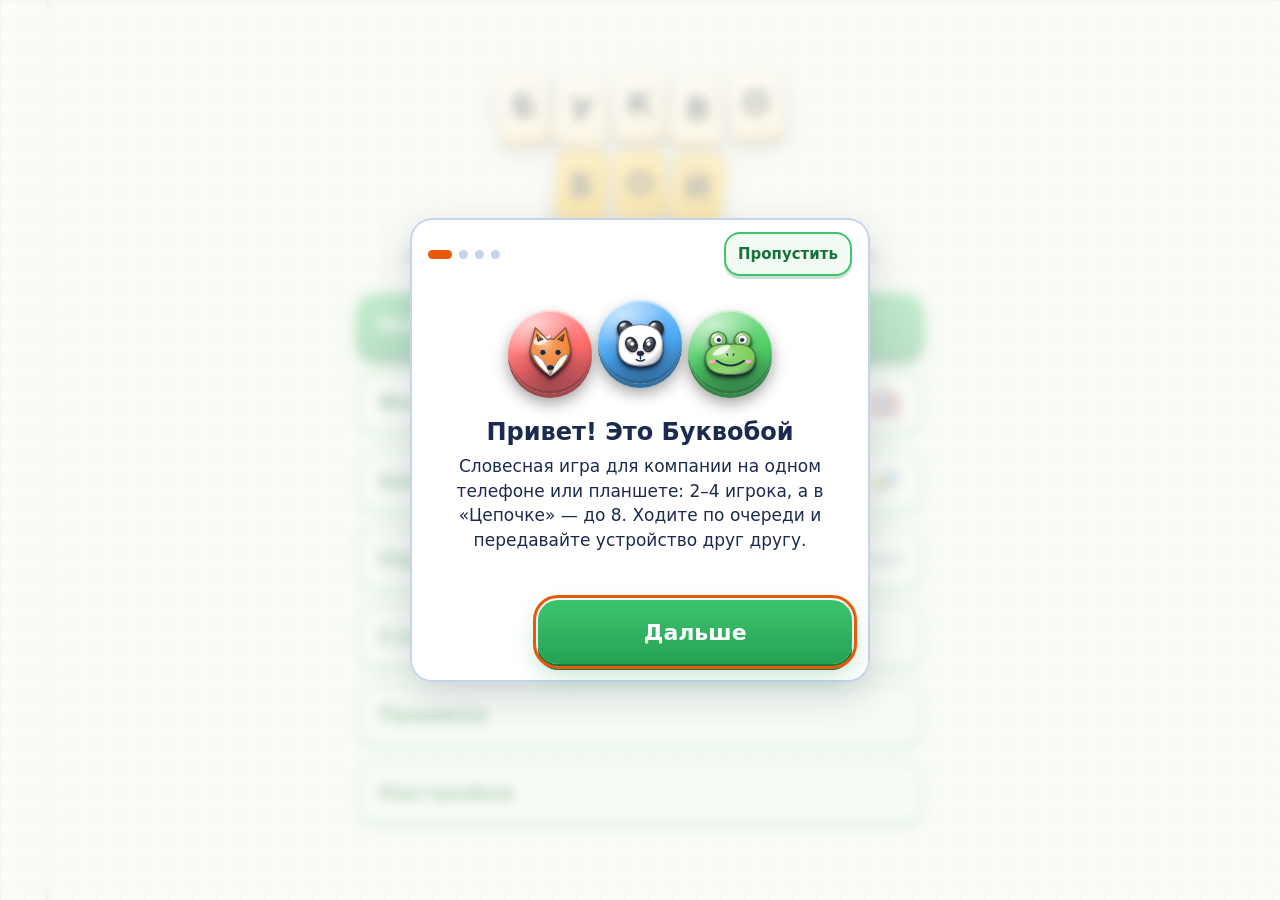
==== index.html @ 9b336982 "Сайт игры: сборка из Bukvoboi@e6f8770" ====
<!doctype html>
<html lang="ru">
<head>
  <meta charset="utf-8">
  <meta name="viewport" content="width=device-width, initial-scale=1, viewport-fit=cover, interactive-widget=resizes-content">
  <meta name="theme-color" content="#0e1a2b">
  <meta name="description" content="Буквобой — словесная игра для 2–4 игроков на одном устройстве">
  <meta name="apple-mobile-web-app-capable" content="yes">
  <meta name="mobile-web-app-capable" content="yes">
  <meta name="apple-mobile-web-app-title" content="Буквобой">
  <meta name="apple-mobile-web-app-status-bar-style" content="black-translucent">
  <link rel="manifest" href="manifest.webmanifest">
  <link rel="icon" type="image/png" href="icons/icon-192.png">
  <link rel="apple-touch-icon" href="icons/apple-touch-icon.png">
  <script>
    // тема до загрузки скрипта игры — чтобы не было вспышки другого цвета
    try {
      var prefs = JSON.parse(localStorage.getItem('bukvoboy:v1:prefs') || '{}') || {};
      var t = prefs.theme;
      if (t !== 'light' && t !== 'dark') t = matchMedia('(prefers-color-scheme: light)').matches ? 'light' : 'dark';
      document.documentElement.dataset.theme = t;
      document.documentElement.dataset.palette = prefs.palette || 'classic';
    } catch (e) {}
  </script>
  <link rel="stylesheet" href="app.css?v=8e9aa9921b">
  <title>Буквобой</title>
</head>
<body>
  <div id="app"></div>
  <noscript>Для игры нужен включённый JavaScript.</noscript>
  <script type="module" src="app.js?v=8e9aa9921b"></script>
</body>
</html>
---- app.css ----
:root{--bg: #0e1a2b;--bg-2: #15263f;--panel: #18283f;--panel-strong: #22344f;--line: rgba(255, 255, 255, .16);--ctl-bg: #22344f;--ctl-ink: #f3f6fb;--ctl-edge: rgba(255, 183, 3, .4);--ctl-drop: rgba(0, 0, 0, .3);--field-edge: rgba(255, 255, 255, .2);--plate-edge: rgba(150, 175, 215, .32);--plate-shadow: rgba(0, 0, 0, .35);--ink: #f3f6fb;--ink-dim: #9fb2cc;--card: #fff7e6;--card-ink: #1c2434;--accent: #ffb703;--accent-2: #fb8500;--accent-ink: #2b1b00;--good: #3ddc97;--bad: #ff5d73;--warn: #ffd166;--primary-1: #ffb703;--primary-2: #fb8500;--primary-ink: #2b1b00;--primary-edge: #a85a00;--primary-glow: rgba(251, 133, 0, .35);--surface: #16253c;--field: rgba(0, 0, 0, .32);--backdrop: rgba(4, 9, 18, .65);--overlay: rgba(8, 14, 25, .78);--sunken: rgba(0, 0, 0, .18);--sunken-2: rgba(0, 0, 0, .4);--track: rgba(255, 255, 255, .12);--text: #dbe5f3;--good-soft-ink: #b8f5da;--bad-soft-ink: #ffc2cb;--bad-text: #ff9aa8;--shadow: rgba(0, 0, 0, .45);--cell: 26px;--grid: rgba(255, 209, 102, .13);--margin-line: transparent;--glow-1: #25406b;--glow-2: #3a1f4f;--radius: 18px;--font: "Nunito", "SF Pro Rounded", ui-rounded, system-ui, -apple-system, "Segoe UI", Roboto, "Helvetica Neue", Arial, sans-serif;color-scheme:dark}*{box-sizing:border-box;-webkit-tap-highlight-color:transparent}html,body{margin:0;height:100%;background:var(--bg)}body{font-family:var(--font);color:var(--ink);background:linear-gradient(90deg,transparent 46px,var(--margin-line) 46px,var(--margin-line) 48px,transparent 48px),linear-gradient(var(--grid) 1px,transparent 1px),linear-gradient(90deg,var(--grid) 1px,transparent 1px),radial-gradient(1200px 700px at 50% -10%,var(--glow-1) 0%,transparent 60%),radial-gradient(900px 600px at 100% 100%,var(--glow-2) 0%,transparent 55%),var(--bg);background-size:auto,var(--cell) var(--cell),var(--cell) var(--cell),auto,auto,auto;background-attachment:fixed;overscroll-behavior:none;touch-action:manipulation;-webkit-text-size-adjust:100%}#app{height:var(--app-h, 100dvh);max-width:560px;margin:0 auto;display:flex;flex-direction:column;overflow:hidden}.screen{flex:1;min-height:0;display:flex;flex-direction:column;padding:calc(env(safe-area-inset-top) + 8px) 16px calc(env(safe-area-inset-bottom) + 12px);animation:screen-in .22s ease-out both}@keyframes screen-in{0%{opacity:0;transform:translateY(8px)}to{opacity:1;transform:none}}h1,h2,h3,p{margin:0}h1{font-size:22px;font-weight:800;letter-spacing:.2px}h2{font-size:18px;font-weight:800}.muted{color:var(--ink-dim)}.small{font-size:13px}.topbar{display:flex;align-items:center;gap:10px;min-height:52px;flex:none}.topbar h1{flex:1}.scroll{flex:1;min-height:0;overflow-y:auto;-webkit-overflow-scrolling:touch;padding:4px 2px 12px}.bottom-bar{flex:none;padding-top:10px;display:flex;flex-direction:column;gap:10px}.btn{appearance:none;border:0;cursor:pointer;font:inherit;font-weight:800;color:var(--ink);min-height:52px;padding:0 20px;border-radius:16px;font-size:18px;background:var(--ctl-bg);color:var(--ctl-ink);box-shadow:inset 0 0 0 2px var(--ctl-edge),0 3px 0 var(--ctl-drop);transition:transform .08s ease,filter .15s ease,opacity .15s ease;display:inline-flex;align-items:center;justify-content:center;gap:10px;user-select:none;-webkit-user-select:none}.btn:active:not(:disabled){transform:scale(.97)}.btn:disabled{opacity:.45;cursor:not-allowed}.btn.primary{background:linear-gradient(180deg,var(--primary-1) 0%,var(--primary-2) 100%);color:var(--primary-ink);box-shadow:0 6px 0 var(--primary-edge),0 10px 24px var(--primary-glow)}.btn.primary:active:not(:disabled){transform:translateY(4px);box-shadow:0 2px 0 var(--primary-edge),0 4px 14px var(--primary-glow)}.btn.big{min-height:64px;font-size:22px;border-radius:20px}.btn.block{width:100%}.btn.good{background:color-mix(in srgb,var(--good) 20%,var(--panel));box-shadow:inset 0 0 0 2px var(--good);color:var(--good-soft-ink)}.btn.bad{background:color-mix(in srgb,var(--bad) 18%,var(--panel));box-shadow:inset 0 0 0 2px var(--bad);color:var(--bad-soft-ink)}.btn.good.on{background:var(--good);color:#05261a}.btn.bad.on{background:var(--bad);color:#2e0008}.icon-btn{appearance:none;border:0;cursor:pointer;width:48px;height:48px;border-radius:14px;background:var(--ctl-bg);color:var(--ctl-ink);font-size:24px;display:grid;place-items:center;box-shadow:inset 0 0 0 2px var(--ctl-edge),0 3px 0 var(--ctl-drop)}.icon-btn:active{transform:scale(.94)}:focus-visible{outline:3px solid var(--accent);outline-offset:2px}.panel{background:var(--panel);border-radius:var(--radius);padding:14px;box-shadow:inset 0 0 0 1px var(--line)}.toast{position:fixed;left:50%;bottom:calc(env(safe-area-inset-bottom) + 90px);transform:translate(-50%);background:var(--surface);color:var(--ink);padding:12px 18px;border-radius:14px;font-weight:700;box-shadow:0 8px 30px var(--shadow),inset 0 0 0 1px var(--line);z-index:50;max-width:90vw;text-align:center;animation:screen-in .2s ease-out both}@media(prefers-reduced-motion:reduce){*,*:before,*:after{animation-duration:.01ms!important;transition-duration:.01ms!important}}.ios-standalone,.ios-standalone body{height:var(--app-h, 100%);min-height:var(--app-h, 100%);overflow:hidden}:root[data-theme=light]{color-scheme:light;--bg: #fbfcf7;--bg-2: #eef3fa;--cell: 24px;--grid: rgba(74, 134, 206, .28);--margin-line: rgba(226, 82, 82, .45);--glow-1: transparent;--glow-2: transparent;--panel: #ffffff;--panel-strong: #ffffff;--line: #c5d4ea;--ctl-bg: #f1fbf4;--ctl-ink: #17713a;--ctl-edge: #3ec46d;--ctl-drop: rgba(23, 113, 58, .22);--field-edge: #b3c6e2;--plate-edge: #b3c6e2;--plate-shadow: rgba(27, 42, 78, .12);--ink: #1b2a4e;--ink-dim: #5a6a8e;--text: #24345a;--accent: #e8590c;--accent-2: #d9480f;--accent-ink: #ffffff;--good: #1f9d55;--bad: #e03151;--warn: #d99a00;--good-soft-ink: #126b39;--bad-soft-ink: #a51d36;--bad-text: #c92a46;--primary-1: #3ec46d;--primary-2: #24a255;--primary-ink: #ffffff;--primary-edge: #187a3d;--primary-glow: rgba(36, 162, 85, .3);--surface: #ffffff;--field: #ffffff;--backdrop: rgba(27, 42, 78, .35);--overlay: rgba(251, 252, 247, .86);--sunken: rgba(29, 49, 92, .05);--sunken-2: rgba(29, 49, 92, .08);--track: rgba(29, 49, 92, .12);--shadow: rgba(27, 42, 78, .18)}:root[data-theme=light] .rules h3{color:#1f6fd1}:root[data-theme=light] .winner-banner h1:not([style]){color:var(--ink)}:root[data-theme=light] .turn.warn .clock{color:#b87d00}:root[data-palette=pink]:not([data-theme=light]){--bg: #26101f;--bg-2: #33162b;--glow-1: #5a2448;--glow-2: #3b1f4f;--grid: rgba(255, 140, 198, .15);--primary-1: #ff9fd0;--primary-2: #f06595;--primary-ink: #3a0820;--primary-edge: #a61e4d;--primary-glow: rgba(240, 101, 149, .4);--panel: #2f1528;--panel-strong: #3d1c35;--surface: #36182f;--ctl-bg: #3d1c35;--ctl-edge: rgba(255, 140, 198, .5);--plate-edge: rgba(255, 170, 210, .3);--accent: #ff8cc6;--accent-2: #f06595}:root[data-theme=light][data-palette=pink]{--bg: #fff7fb;--grid: rgba(214, 51, 108, .2);--margin-line: rgba(121, 80, 242, .4);--primary-1: #f783ac;--primary-2: #e64980;--primary-ink: #ffffff;--primary-edge: #a61e4d;--primary-glow: rgba(230, 73, 128, .3);--ctl-bg: #fff0f6;--ctl-ink: #a61e4d;--ctl-edge: #f06595;--ctl-drop: rgba(166, 30, 77, .2);--line: #f2c4d8;--plate-edge: #efb6cf;--field-edge: #e8b3cb;--ink: #4a1d36;--ink-dim: #8a5a72;--text: #4a1d36;--accent: #d6336c;--accent-2: #c2255c}:root[data-palette=purple]:not([data-theme=light]){--bg: #150f2b;--bg-2: #1e1640;--glow-1: #2f2366;--glow-2: #4a1f5f;--grid: rgba(177, 151, 252, .15);--primary-1: #c0a9ff;--primary-2: #845ef7;--primary-ink: #1a0b3d;--primary-edge: #5235ab;--primary-glow: rgba(132, 94, 247, .4);--panel: #1d163d;--panel-strong: #2a2152;--surface: #241c4a;--ctl-bg: #2a2152;--ctl-edge: rgba(177, 151, 252, .5);--plate-edge: rgba(190, 170, 255, .3);--accent: #b197fc;--accent-2: #845ef7}:root[data-theme=light][data-palette=purple]{--bg: #faf8ff;--grid: rgba(112, 72, 232, .2);--margin-line: rgba(230, 73, 128, .4);--primary-1: #9775fa;--primary-2: #7048e8;--primary-ink: #ffffff;--primary-edge: #5235ab;--primary-glow: rgba(112, 72, 232, .3);--ctl-bg: #f3f0ff;--ctl-ink: #5f3dc4;--ctl-edge: #9775fa;--ctl-drop: rgba(82, 53, 171, .2);--line: #d0c4f5;--plate-edge: #c5b6f2;--field-edge: #bfaef0;--ink: #2b1d5a;--ink-dim: #6b5c96;--text: #2b1d5a;--accent: #7048e8;--accent-2: #5f3dc4}:root[data-palette=sea]:not([data-theme=light]){--bg: #0a1d24;--bg-2: #0f2a33;--glow-1: #0f3d4a;--glow-2: #123049;--grid: rgba(102, 217, 232, .14);--primary-1: #8ce8f2;--primary-2: #22b8cf;--primary-ink: #032a33;--primary-edge: #0b7285;--primary-glow: rgba(34, 184, 207, .4);--panel: #0f2b35;--panel-strong: #143a46;--surface: #123540;--ctl-bg: #143a46;--ctl-edge: rgba(102, 217, 232, .5);--plate-edge: rgba(130, 225, 238, .3);--accent: #66d9e8;--accent-2: #22b8cf}:root[data-theme=light][data-palette=sea]{--bg: #f6fcfd;--grid: rgba(16, 152, 173, .2);--margin-line: rgba(250, 82, 82, .4);--primary-1: #3bc9db;--primary-2: #1098ad;--primary-ink: #ffffff;--primary-edge: #0b7285;--primary-glow: rgba(16, 152, 173, .3);--ctl-bg: #e3fafc;--ctl-ink: #0b7285;--ctl-edge: #22b8cf;--ctl-drop: rgba(11, 114, 133, .2);--line: #bde7ee;--plate-edge: #a9dde6;--field-edge: #a3d8e2;--ink: #0d3440;--ink-dim: #4f7480;--text: #0d3440;--accent: #1098ad;--accent-2: #0b7285}:root[data-palette=coral]:not([data-theme=light]){--bg: #24120e;--bg-2: #321a14;--glow-1: #5a2a1c;--glow-2: #4a1f2c;--grid: rgba(255, 160, 122, .14);--primary-1: #ffa98a;--primary-2: #ff6b3d;--primary-ink: #3a1206;--primary-edge: #c2410c;--primary-glow: rgba(255, 107, 61, .4);--panel: #2e1712;--panel-strong: #3d2019;--surface: #361c15;--ctl-bg: #3d2019;--ctl-edge: rgba(255, 160, 122, .5);--plate-edge: rgba(255, 180, 150, .3);--accent: #ffa94d;--accent-2: #ff6b3d}:root[data-theme=light][data-palette=coral]{--bg: #fffaf6;--grid: rgba(232, 89, 12, .18);--margin-line: rgba(25, 113, 194, .4);--primary-1: #ff8a4c;--primary-2: #f76707;--primary-ink: #ffffff;--primary-edge: #c2410c;--primary-glow: rgba(247, 103, 7, .3);--ctl-bg: #fff4e6;--ctl-ink: #c2410c;--ctl-edge: #ff922b;--ctl-drop: rgba(194, 65, 12, .2);--line: #f6d2bb;--plate-edge: #f0c2a5;--field-edge: #ecbb9d;--ink: #4a2412;--ink-dim: #8a6250;--text: #4a2412;--accent: #f76707;--accent-2: #d9480f}.palettes{display:grid;grid-template-columns:repeat(auto-fill,minmax(92px,1fr));gap:10px}.palette-swatch{appearance:none;border:0;cursor:pointer;font:inherit;color:var(--ink);display:flex;flex-direction:column;align-items:center;gap:6px;padding:10px 4px 8px;min-height:44px;border-radius:16px;background:var(--panel);box-shadow:inset 0 0 0 2px var(--plate-edge)}.palette-swatch[aria-pressed=true]{box-shadow:inset 0 0 0 3px var(--primary-2),0 3px 10px var(--primary-glow)}.palette-swatch .swatch{width:46px;height:46px;border-radius:50%;position:relative;overflow:hidden;background:linear-gradient(90deg,var(--s-bg) 50%,var(--s-bg2) 50%);box-shadow:inset 0 0 0 2px #1b2a4e59}.palette-swatch .swatch:before,.palette-swatch .swatch:after{content:"";position:absolute;top:50%;width:14px;height:14px;border-radius:50%;transform:translateY(-50%)}.palette-swatch .swatch:before{left:6px;background:var(--s-fg)}.palette-swatch .swatch:after{right:6px;background:var(--s-fg2)}.palette-swatch .swatch-name{font-size:13px;font-weight:800}.sub-title{font-size:15px;font-weight:800;margin:4px 0 0}.menu{justify-content:flex-start;gap:28px;overflow-y:auto;-webkit-overflow-scrolling:touch;overscroll-behavior:contain}.menu>:first-child{margin-top:auto}.menu>:last-child{margin-bottom:auto}@media(max-height:760px){.menu{gap:18px}.menu-buttons{gap:10px}.menu-buttons .btn.big{min-height:56px;padding-top:10px;padding-bottom:10px}}.logo{display:flex;flex-direction:column;align-items:center;gap:8px;margin-top:4px}.logo-row{display:flex;gap:6px;justify-content:center}.logo-tile{width:clamp(36px,11vw,52px);aspect-ratio:3 / 4;border-radius:10px;background:linear-gradient(160deg,#fffaf0,#ffe9bf);color:var(--card-ink);font-weight:900;font-size:clamp(22px,7vw,32px);display:grid;place-items:center;box-shadow:0 5px #c9a15a,0 10px 20px #00000059;transform:rotate(var(--r, 0deg)) translateY(var(--y, 0))}.logo-tile.alt{background:linear-gradient(160deg,#ffd166,#ffb703)}.tagline{text-align:center;color:var(--ink-dim);font-weight:700}.menu-buttons{display:flex;flex-direction:column;gap:14px}.menu-buttons .btn{justify-content:flex-start;padding-left:22px}.menu-sub{font-size:13px;font-weight:700;color:var(--accent-ink);opacity:.8;margin-left:auto}.btn:not(.primary) .menu-sub{color:var(--ink-dim);opacity:1;text-align:right}.rules h3{margin:18px 0 6px;font-size:17px;color:var(--accent)}.rules p,.rules li{line-height:1.45;color:var(--text)}.rules ul{margin:6px 0;padding-left:20px}.rules li{margin:4px 0}.rules .scroll{padding-bottom:24px}.section{margin-top:18px}.section:first-child{margin-top:4px}.section-title{font-size:13px;font-weight:800;letter-spacing:1px;text-transform:uppercase;color:var(--ink-dim);margin:0 4px 8px}.segmented{display:flex;gap:6px;background:var(--panel);padding:5px;border-radius:18px;box-shadow:inset 0 0 0 2px var(--ctl-edge),0 3px 0 var(--ctl-drop)}.segmented button{flex:1;appearance:none;border:0;cursor:pointer;font:inherit;font-weight:800;font-size:18px;min-height:48px;border-radius:14px;background:transparent;color:var(--ink-dim)}.segmented button[aria-checked=true]{background:linear-gradient(180deg,var(--primary-1),var(--primary-2));color:var(--primary-ink);box-shadow:0 3px 10px var(--primary-glow)}.players{display:flex;flex-direction:column;gap:10px}.player-row{display:flex;align-items:center;gap:12px;padding:10px;border-radius:18px;background:var(--panel);box-shadow:inset 0 0 0 1px var(--line);border-left:6px solid var(--pc, var(--accent))}.player-row.invalid{box-shadow:inset 0 0 0 2px var(--bad)}.player-main{flex:1;min-width:0;display:flex;flex-direction:column;gap:4px}.player-main input{width:100%;min-height:48px;border-radius:12px;border:0;padding:0 14px;background:var(--field);color:var(--ink);font:inherit;font-size:18px;font-weight:700;box-shadow:inset 0 0 0 2px var(--field-edge)}.player-main input::placeholder{color:var(--ink-dim);font-weight:600}.field-error{color:var(--bad-text);font-size:13px;font-weight:700;padding-left:4px}.avatar{width:56px;height:56px;border-radius:50%;display:grid;place-items:center;font-size:32px;line-height:1;background:radial-gradient(circle at 30% 25%,#ffffff33,transparent 60%),var(--pc, #4dabf7);box-shadow:inset 0 0 0 3px #ffffff59,0 4px 10px #0000004d;flex:none}.avatar.sm{width:36px;height:36px;font-size:21px}.avatar.lg{width:112px;height:112px;font-size:64px}button.avatar{appearance:none;border:0;padding:0;cursor:pointer;position:relative}button.avatar:after{content:"\21c4";position:absolute;right:-2px;bottom:-2px;width:22px;height:22px;border-radius:50%;background:var(--bg-2);font-size:13px;display:grid;place-items:center;color:var(--ink);box-shadow:0 0 0 2px var(--line)}.stepper{display:flex;align-items:center;gap:10px}.stepper .icon-btn{width:56px;height:56px;font-size:28px;font-weight:800}.stepper-value{flex:1;text-align:center;font-size:34px;font-weight:900;line-height:1}.stepper-value small{display:block;margin-top:4px;font-size:13px;color:var(--ink-dim);font-weight:700}.range{width:100%;margin:14px 0 4px;accent-color:var(--primary-2);height:32px}.hint{margin-top:8px;padding:0 4px;font-size:14px;color:var(--ink-dim);line-height:1.4}.sheet-backdrop{position:fixed;inset:0;background:var(--backdrop);display:flex;align-items:flex-end;justify-content:center;z-index:40;animation:fade-in .15s both}.sheet{width:100%;max-width:560px;background:var(--surface);border-radius:26px 26px 0 0;padding:18px 16px calc(env(safe-area-inset-bottom) + 18px);box-shadow:0 -10px 40px #00000080;animation:sheet-up .22s ease-out both}.sheet h2{margin-bottom:14px}.avatar-grid{display:grid;grid-template-columns:repeat(4,1fr);gap:12px;justify-items:center}.avatar-grid button{appearance:none;border:0;background:none;padding:4px;cursor:pointer;border-radius:50%}.avatar-grid button[disabled]{opacity:.25;cursor:not-allowed}.avatar-grid button[aria-pressed=true] .avatar{box-shadow:inset 0 0 0 3px #fff,0 0 0 4px var(--accent)}@keyframes sheet-up{0%{transform:translateY(40px);opacity:0}to{transform:none;opacity:1}}.avatar{position:relative}.avatar .badge{position:absolute;top:-.5em;left:50%;transform:translate(-50%) rotate(-10deg);font-size:.62em;line-height:1;pointer-events:none;filter:drop-shadow(0 2px 2px rgba(0,0,0,.45))}.avatar.lg .badge{font-size:.6em;top:-.55em}.player-row{align-items:flex-start}.player-row>.avatar{margin-top:2px}.player-tools{display:flex;align-items:center;gap:8px}.player-order{display:flex;gap:8px}.player-order .icon-btn{width:44px;height:44px;font-size:15px}.player-order .icon-btn:disabled{opacity:.35}.player-del{margin-left:auto;width:44px;height:44px;border:0;background:none;color:var(--ink-dim);display:grid;place-items:center;cursor:pointer}.player-del span{width:30px;height:30px;border-radius:50%;display:grid;place-items:center;font-weight:900;box-shadow:inset 0 0 0 2px var(--line)}.avatar-photo{grid-area:1 / 1;width:100%;height:100%;box-sizing:border-box;border-radius:50%;border:2.5px solid var(--doodle-ink, #1b2a4e);object-fit:cover;display:block;pointer-events:none}.avatar-grid.mine{margin-top:14px}.custom-avatar{position:relative}.custom-avatar-del{position:absolute;top:-12px;right:-14px;width:44px;height:44px;border:0;background:none;padding:0;display:grid;place-items:center;color:var(--ink)}.custom-avatar-del span{width:24px;height:24px;border-radius:50%;display:grid;place-items:center;font-size:12px;font-weight:900;background:var(--surface);box-shadow:0 2px 6px var(--shadow),inset 0 0 0 2px var(--line)}.custom-avatar-del:disabled{display:none}.sheet{max-height:92vh;overflow-y:auto}.ae{width:min(340px,100%);text-align:center}.ae-view{position:relative;margin:12px auto 4px;border-radius:50%;overflow:hidden;touch-action:none;background:var(--panel);box-shadow:inset 0 0 0 3px var(--doodle-ink, #1b2a4e);cursor:grab}.ae-img{position:absolute;left:0;top:0;max-width:none;transform-origin:0 0;user-select:none;-webkit-user-drag:none}.ae-view:after{content:"";position:absolute;inset:0;border-radius:50%;box-shadow:inset 0 0 0 3px var(--doodle-ink, #1b2a4e);pointer-events:none}.kids-toggle{margin-top:10px}.kids-toggle[aria-checked=true]{background:linear-gradient(180deg,#ffe08a,#ffc93c);color:#2b1b00;box-shadow:0 4px #d9a21b}.teams-toggle{margin-top:10px}.teams-toggle[aria-checked=true]{background:linear-gradient(180deg,#a5d8ff,#74c0fc);color:#0b2a4a;box-shadow:0 4px #4a9ad8}.teams-toggle:disabled{opacity:.5}.team-tag{font-size:13px;font-weight:800;padding:4px 10px;border-radius:999px;white-space:nowrap}.team-tag.t1,.team-chip.t1{background:#ffe3e3;color:#a61e4d}.team-tag.t2,.team-chip.t2{background:#d0ebff;color:#1864ab}.solo .card-block{margin-top:14px}.solo-player{margin:0}.daily-card{box-shadow:inset 0 0 0 2px var(--accent)}.daily-head{display:flex;align-items:center;gap:12px}.daily-head .mode-art{width:52px;height:52px;flex:none}.daily-head .mode-art svg{width:100%;height:100%}.daily-mode{font-weight:800;font-size:18px}.daily-stats{display:flex;flex-wrap:wrap;gap:8px}.daily-stat{background:var(--surface);border-radius:999px;padding:6px 12px;font-weight:800;font-size:14px;box-shadow:inset 0 0 0 1px var(--line)}.record-best{font-weight:800;text-align:center}.solo-banner .solo-score{font-size:22px;font-weight:900;margin:0}.who-chips{display:flex;flex-wrap:wrap;gap:8px;margin-bottom:10px}.who-chip{display:inline-flex;align-items:center;gap:8px;min-height:44px;padding:4px 14px 4px 4px;border-radius:999px;border:0;background:var(--panel);color:var(--ink);font:inherit;font-weight:800;font-size:15px;cursor:pointer;box-shadow:inset 0 0 0 1px var(--line)}.who-chip .avatar.sm{width:36px;height:36px}.who-chip[aria-pressed=true]{box-shadow:inset 0 0 0 2px var(--pc, var(--accent));background:color-mix(in srgb,var(--pc, var(--accent)) 16%,var(--panel))}.who-chip.new{padding-left:14px}.who-chip .plus{font-size:18px;line-height:1}.who{display:flex;align-items:center;gap:8px;min-width:0}.who b{overflow:hidden;text-overflow:ellipsis;white-space:nowrap}.score-strip{display:flex;gap:8px;flex:none;margin:2px 0 6px}.score-chip{flex:1;min-width:0;display:flex;align-items:center;justify-content:center;gap:8px;padding:5px 8px;border-radius:14px;background:var(--panel);box-shadow:inset 0 0 0 1px var(--line);font-size:18px}.score-chip.current{box-shadow:inset 0 0 0 2px var(--pc);background:color-mix(in srgb,var(--pc) 16%,transparent)}.score-chip b{font-variant-numeric:tabular-nums;font-weight:900}.letter-card{--card-h: clamp(110px, calc(var(--app-h, 100dvh) * .27), 250px);height:var(--card-h);aspect-ratio:5 / 7;border-radius:calc(var(--card-h) * .09);position:relative;display:grid;place-items:center;margin:0 auto;background:linear-gradient(155deg,#fffdf6 0%,var(--card) 55%,#ffe8bd 100%);color:var(--card-ink);box-shadow:0 10px #cba35a,0 22px 40px #00000073,inset 0 0 0 calc(var(--card-h) * .02) #1c243414}.letter-card:before{content:"";position:absolute;inset:calc(var(--card-h) * .045);border-radius:calc(var(--card-h) * .065);border:2px solid rgba(203,163,90,.55);pointer-events:none}.letter-card .face{font-size:calc(var(--card-h) * .62);font-weight:900;line-height:1;transform:translateY(-2%);text-shadow:0 3px 0 rgba(203,163,90,.35)}.letter-card .corner{position:absolute;font-size:calc(var(--card-h) * .13);font-weight:900;line-height:1;color:var(--accent-2)}.letter-card .corner.tl{top:8%;left:10%}.letter-card .corner.br{bottom:8%;right:10%;transform:rotate(180deg)}.letter-card.small{--card-h: 92px;box-shadow:0 5px #cba35a,0 10px 18px #0006,inset 0 0 0 2px #1c243414;margin:0;flex:none}.letter-card.small:before{border-width:1.5px}.letter-card.back{background:repeating-linear-gradient(45deg,rgba(255,255,255,.08) 0 10px,transparent 10px 20px),linear-gradient(155deg,#3b5998,#243b6b);box-shadow:0 8px #16264a,0 18px 32px #00000073}.letter-card.back:before{border-color:#ffffff47}.letter-card.back .face{color:var(--accent);text-shadow:0 3px 0 rgba(0,0,0,.3);font-size:calc(var(--card-h) * .5)}.flip-in{animation:flip-in .5s cubic-bezier(.2,.8,.3,1) both}@keyframes flip-in{0%{transform:perspective(700px) rotateY(90deg) scale(.9);opacity:0}to{transform:perspective(700px) rotateY(0) scale(1);opacity:1}}.handoff-center{flex:1;min-height:0;display:flex;flex-direction:column;align-items:center;justify-content:center;gap:12px;text-align:center}.handoff-hint{font-size:16px;font-weight:700}.handoff-name{font-size:34px;font-weight:900;max-width:100%;overflow:hidden;text-overflow:ellipsis;margin-bottom:8px}.handoff .letter-card{--card-h: clamp(90px, calc(var(--app-h, 100dvh) * .2), 180px)}.turn{padding-top:calc(env(safe-area-inset-top) + 4px);gap:4px;position:relative}.turn-head{display:flex;align-items:center;justify-content:space-between;gap:10px;min-height:44px;flex:none;font-size:18px}.turn-no{color:var(--ink-dim);font-weight:800}.letter-wrap{flex:none;padding:4px 0 14px}.timer{flex:none;display:flex;flex-direction:column;gap:8px;align-items:center}.clock{font-size:46px;font-weight:900;font-variant-numeric:tabular-nums;line-height:1;letter-spacing:1px;transition:color .2s}.bar{width:100%;height:10px;border-radius:6px;background:var(--track);overflow:hidden}.bar i{display:block;height:100%;width:100%;background:var(--good);border-radius:6px;transition:width .2s linear,background .3s}.turn.warn .clock{color:var(--warn)}.turn.warn .bar i{background:var(--warn)}.turn.danger .clock{color:var(--bad);animation:pulse .5s ease-in-out infinite alternate}.turn.danger .bar i{background:var(--bad)}@keyframes pulse{0%{transform:scale(1)}to{transform:scale(1.09)}}.words-head{flex:none;display:flex;justify-content:space-between;align-items:baseline;margin:10px 4px 4px;font-size:13px;font-weight:800;letter-spacing:1px;text-transform:uppercase;color:var(--ink-dim)}.turn-points{font-size:18px;color:var(--good);letter-spacing:0}.words{flex:1;min-height:40px;overflow-y:auto;display:flex;flex-wrap:wrap;align-content:flex-start;gap:8px;padding:2px 2px 8px;-webkit-overflow-scrolling:touch}.chip{display:inline-flex;align-items:center;gap:6px;padding:6px 12px;border-radius:999px;font-weight:800;font-size:17px;background:var(--panel-strong);animation:chip-in .18s ease-out both;max-width:100%}.chip .ico{width:20px;height:20px;font-size:13px}.chip.ok{background:color-mix(in srgb,var(--good) 20%,var(--panel));box-shadow:inset 0 0 0 1px color-mix(in srgb,var(--good) 55%,transparent)}.chip.maybe{background:color-mix(in srgb,var(--warn) 18%,var(--panel));box-shadow:inset 0 0 0 1px color-mix(in srgb,var(--warn) 60%,transparent)}.chip.no{background:color-mix(in srgb,var(--bad) 16%,var(--panel));box-shadow:inset 0 0 0 1px color-mix(in srgb,var(--bad) 55%,transparent);text-decoration:line-through;text-decoration-thickness:2px;text-decoration-color:#ff5d73b3}.chip.dup{background:var(--panel);color:var(--ink-dim)}@keyframes chip-in{0%{transform:scale(.7);opacity:0}to{transform:none;opacity:1}}.ico{display:inline-grid;place-items:center;width:28px;height:28px;border-radius:50%;font-weight:900;font-size:15px;flex:none;background:var(--panel-strong)}.ok .ico{background:var(--good);color:#05261a}.maybe .ico{background:var(--warn);color:#3a2a00}.no .ico{background:var(--bad);color:#2e0008}.dup .ico{background:#6b7a92;color:#0e1a2b}.feedback{flex:none;min-height:22px;margin:2px 4px 6px;font-size:14px;font-weight:700;color:var(--ink-dim)}.feedback.ok{color:var(--good)}.feedback.no{color:var(--bad-text)}.feedback.maybe{color:var(--warn)}.composer{flex:none;display:flex;gap:8px;align-items:center;padding-top:4px}.composer input{flex:1;min-width:0;height:56px;border-radius:16px;border:0;padding:0 14px;background:var(--field);color:var(--ink);font:inherit;font-size:20px;font-weight:700;box-shadow:inset 0 0 0 2px var(--field-edge)}.composer input:focus{outline:none;box-shadow:inset 0 0 0 2px var(--accent)}.composer input:disabled{opacity:.5}.composer .icon-btn{width:50px;height:50px;flex:none}.composer .yo{width:44px;font-size:20px;font-weight:900}.composer .send{background:linear-gradient(180deg,var(--primary-1),var(--primary-2));color:var(--primary-ink);font-weight:900}.composer .mic.listening{background:var(--bad);color:#fff;animation:pulse .7s ease-in-out infinite alternate}.composer .mic[hidden]{display:none}.time-up{position:absolute;inset:0;display:grid;place-items:center;z-index:20;border-radius:0;background:var(--overlay);backdrop-filter:blur(4px);font-size:64px;font-weight:900;color:var(--bad);animation:fade-in .15s both}.time-up[hidden]{display:none}.dict-warning{color:var(--warn);font-weight:700;font-size:14px;max-width:320px}.dict-warning[hidden],.compact .turn .score-strip,.compact .turn .words-head{display:none}.compact .turn .clock{font-size:34px}.compact .turn .letter-wrap{padding-bottom:8px}.compact .turn .timer{gap:6px}.review-head{display:flex;align-items:center;gap:14px;flex:none;padding:4px 0 8px}.review-who{display:flex;flex-direction:column;gap:6px;min-width:0}.review-points{flex:none;text-align:center;font-size:20px;font-weight:800;padding:6px 0 8px}.review-points b{font-size:34px;color:var(--good)}.review .scroll{padding-top:0}.review-list{list-style:none;margin:0;padding:0;display:flex;flex-direction:column;gap:8px}.review-row{background:var(--panel);border-radius:16px;padding:10px 12px;box-shadow:inset 0 0 0 1px var(--line);border-left:6px solid #6b7a92}.review-row.ok{border-left-color:var(--good)}.review-row.no{border-left-color:var(--bad)}.review-row.maybe{border-left-color:var(--warn);background:color-mix(in srgb,var(--warn) 10%,var(--panel))}.word-line{display:flex;align-items:center;gap:10px;min-width:0}.word-line .w{font-size:21px;font-weight:800;overflow-wrap:anywhere}.word-line .why{margin-left:auto;text-align:right;font-size:13px;color:var(--ink-dim);font-weight:700;max-width:52%;line-height:1.25}.dispute-actions{display:flex;gap:8px;margin-top:10px}.dispute-actions .btn{flex:1;min-height:48px;font-size:16px;padding:0 8px}.review-empty{text-align:center;color:var(--ink-dim);padding:24px 8px;font-weight:700}.pending-note{text-align:center;color:var(--warn);font-weight:800;font-size:15px}.pending-note[hidden]{display:none}.sheet-backdrop.center{align-items:center;padding:20px}.dialog{width:100%;max-width:420px;background:var(--surface);border-radius:24px;padding:22px 18px 18px;box-shadow:0 20px 60px #0009,inset 0 0 0 1px var(--line);display:flex;flex-direction:column;gap:10px;animation:sheet-up .2s ease-out both}.dialog-actions{display:flex;gap:10px;margin-top:10px}.dialog-actions .btn{flex:1}.placeholder{margin:auto;text-align:center;color:var(--ink-dim)}.winner-banner{text-align:center;padding:18px 8px 10px}.winner-banner h1{font-size:30px;margin:4px 0;overflow-wrap:anywhere}.winner-avatars{display:flex;justify-content:center;gap:10px;margin:8px 0}.winner-label{margin:0;text-transform:uppercase;letter-spacing:1px;font-weight:800;font-size:13px}.standings{list-style:none;margin:8px 0;padding:0;display:flex;flex-direction:column;gap:8px}.standing{display:flex;align-items:center;gap:10px;padding:10px 12px;border-radius:var(--radius);background:var(--panel);box-shadow:inset 4px 0 0 var(--pc)}.standing.win{background:var(--panel-strong);box-shadow:inset 4px 0 0 var(--pc),0 0 0 2px var(--accent)}.standing .place{width:22px;font-weight:900;color:var(--ink-dim);text-align:center}.st-name{flex:1;min-width:0;font-weight:800;overflow-wrap:anywhere}.st-name small{display:block;font-weight:600;color:var(--ink-dim)}.st-score{font-size:28px}.final-meta{text-align:center;margin:6px 0 10px}.row-buttons{display:flex;gap:10px}.row-buttons .btn{flex:1;min-height:48px}details.history,details.game-record{background:var(--panel);border-radius:var(--radius);padding:4px 12px;margin:8px 0}details>summary{cursor:pointer;min-height:44px;display:flex;align-items:center;gap:8px;font-weight:800;flex-wrap:wrap}.history-list{list-style:none;margin:0;padding:0 0 8px;display:flex;flex-direction:column;gap:8px}.history-row{padding:8px 10px;border-radius:12px;background:var(--sunken);box-shadow:inset 3px 0 0 var(--pc)}.history-head{display:flex;align-items:center;gap:8px;flex-wrap:wrap}.history-no{color:var(--ink-dim);width:20px;font-size:13px}.history-letter{display:inline-grid;place-items:center;width:28px;height:34px;border-radius:6px;background:var(--card);color:var(--card-ink);font-weight:900}.history-who{flex:1 1 auto;min-width:6em;overflow-wrap:break-word}.history-words{margin:6px 0 0;overflow-wrap:anywhere}.stats-total{text-align:center;font-size:18px;margin:8px 0}.stats-total b{font-size:30px}.stats-table{width:100%;border-collapse:collapse;margin-bottom:12px}.stats-table th,.stats-table td{padding:8px 6px;text-align:right;border-bottom:1px solid var(--line)}.stats-table th:first-child{text-align:left;overflow-wrap:anywhere}.stats-table small{display:block;color:var(--ink-dim);font-weight:600}.game-record summary{justify-content:space-between}.gr-date{color:var(--ink-dim);font-size:13px;font-weight:600}.gr-scores{width:100%;font-weight:600}.icon-btn.mic.on{background:var(--bad);color:#2e0008;animation:mic-pulse 1.2s ease-in-out infinite}.voice-status{margin:0 4px 6px;font-size:14px;color:var(--ink-dim);min-height:20px}@keyframes mic-pulse{50%{box-shadow:0 0 0 8px #ff5d7340}}@media(prefers-reduced-motion:reduce){.icon-btn.mic.on{animation:none}}.card-block{background:var(--panel);border-radius:var(--radius);padding:14px;margin:0 0 12px;display:flex;flex-direction:column;gap:10px}.card-block .section-title,.card-block p{margin:0}.dict-progress{width:100%;height:10px;accent-color:var(--primary-2)}.voice-debug{flex:none;max-height:120px;overflow:auto;margin:6px 0 0;padding:6px 8px;border-radius:10px;background:var(--sunken-2);color:var(--ink-dim);font:11px/1.35 ui-monospace,Menlo,monospace;white-space:pre-wrap}.btn.mini{min-height:44px;padding:0 14px;font-size:15px;border-radius:12px;flex:none;margin-left:8px}.review-row.revoked .w{text-decoration:line-through;text-decoration-thickness:2px;text-decoration-color:#ff5d73b3;color:var(--ink-dim)}.word-line .why:empty{display:none}.word-line .why:empty+.btn.mini{margin-left:auto}.word-line.has-action{flex-wrap:wrap;row-gap:2px}.word-line.has-action .w{flex:1 1 0;min-width:0}.word-line.has-action .btn.mini{order:2;margin-left:8px}.word-line.has-action .why{order:3;flex-basis:100%;margin-left:38px;text-align:left;max-width:none}.trophies{display:inline-flex;align-items:center;gap:4px;padding:4px 10px;border-radius:999px;background:#ffb70324;box-shadow:inset 0 0 0 1px #ffb70366;font-size:16px;flex:none}.trophies b{color:var(--accent);font-variant-numeric:tabular-nums}.settings .segmented button{font-size:15px;line-height:1.15;padding:4px 6px}.hints{flex:none;margin:0 4px 10px;padding:8px 12px;border-radius:12px;background:var(--panel);box-shadow:inset 0 0 0 2px var(--plate-edge);font-size:15px;text-align:center;overflow-wrap:anywhere}.hints b{color:var(--primary-2)}.custom-words{display:flex;flex-wrap:wrap;gap:8px}.custom-word{display:inline-flex;align-items:center;gap:4px;padding:2px 2px 2px 12px;border-radius:999px;background:var(--panel-strong);box-shadow:inset 0 0 0 2px var(--plate-edge);font-weight:800;font-size:16px}.custom-remove{appearance:none;border:0;background:none;color:var(--ink-dim);font:inherit;font-size:15px;width:44px;height:44px;border-radius:50%;cursor:pointer}.custom-remove:active{background:var(--sunken-2)}.letter-card.theme-card{aspect-ratio:10 / 11;display:flex;flex-direction:column;align-items:center;justify-content:center;gap:calc(var(--card-h) * .03);text-align:center;padding:calc(var(--card-h) * .06) calc(var(--card-h) * .11) calc(var(--card-h) * .23)}.theme-card .theme-corner{width:calc(var(--card-h) * .14);height:calc(var(--card-h) * .14);top:7%;left:8%}.theme-card .theme-corner.br{inset:auto 8% 7% auto}.theme-card .theme-art{width:calc(var(--card-h) * .4);height:calc(var(--card-h) * .4);flex:none;display:grid;place-items:center}.theme-card .theme-art>svg.doodle{width:100%;height:100%}.theme-card .theme-title{font-size:max(9px,calc(var(--card-h) * var(--tf, .115)));font-weight:900;line-height:1.06;overflow-wrap:normal;word-break:keep-all;hyphens:manual;white-space:normal;text-wrap:balance;max-width:100%}.theme-card.small{gap:2px;padding:4px 5px}.theme-card.small .theme-corner{display:none}.theme-card.small .theme-art{width:52%;height:auto;aspect-ratio:1;margin:0}.theme-card.small .theme-title{font-size:max(8px,calc(var(--card-h) * var(--tf, .115) * 1.05))}.theme-mini{display:inline-block;width:1.35em;height:1.35em;flex:none;vertical-align:-.3em}.theme-mini>svg.doodle{width:100%;height:100%}.history-letter.theme{width:auto;max-width:100%;padding:2px 8px 2px 4px;gap:4px;display:inline-flex;align-items:center;font-size:14px;white-space:normal;text-align:left;height:auto;min-height:34px}.custom-word.themed .custom-theme{margin-right:4px}.mode-opt{display:inline-flex;flex-direction:column;align-items:center;justify-content:center;gap:2px;line-height:1.1}.mode-art{width:40px;height:40px;flex:none;display:grid;place-items:center}.segmented button:has(.mode-opt){padding-top:6px;padding-bottom:6px;font-size:15px}.mode-art>svg.doodle{width:100%;height:100%}.segmented button[aria-checked=true] .mode-art{filter:drop-shadow(0 2px 0 rgba(0,0,0,.18))}.segmented button[aria-checked=false] .mode-art{opacity:.85}.turn>.letter-wrap.pair{display:flex;justify-content:center;align-items:center;gap:14px}.turn>.letter-wrap.pair .letter-card{--card-h: min(calc(var(--app-h, 100dvh) * .2), 40vw, 200px);margin:0}.card-pair{display:flex;gap:8px;flex:none}.card-pair .letter-card.small{--card-h: 80px}.reveal-center{flex:1;min-height:0;display:flex;flex-direction:column;align-items:center;justify-content:center;gap:16px;text-align:center}.reveal-cards{display:flex;align-items:center;gap:14px}.reveal-cards .letter-card{--card-h: min(calc(var(--app-h, 100dvh) * .26), 40vw, 260px);margin:0}.reveal-plus{font-size:36px;font-weight:900;color:var(--ink-dim)}.reveal-caption{font-size:24px;font-weight:900;margin:0}.score-strip.teams .team-chip{flex:1;display:flex;align-items:center;gap:6px;padding:4px 10px}.team-chip .team-name{font-size:12px;font-weight:800}.team-avatars{display:flex}.team-avatars .avatar{margin-left:-8px;transition:transform .2s}.team-avatars .avatar:first-child{margin-left:0}.team-avatars .avatar.active{transform:scale(1.18);z-index:1;box-shadow:inset 0 0 0 2.5px var(--doodle-ink),0 0 0 3px var(--accent)}.team-chip b{margin-left:auto;font-size:20px}.custom-words{display:flex;flex-direction:column;gap:6px}.custom-group{border-radius:14px;background:var(--panel);box-shadow:inset 0 0 0 1px var(--line)}.custom-group>summary{display:flex;align-items:center;gap:8px;min-height:44px;padding:0 12px;cursor:pointer;font-weight:800;list-style:none}.custom-group>summary::-webkit-details-marker{display:none}.custom-group>summary:after{content:"\25be";color:var(--ink-dim);transition:transform .2s}.custom-group[open]>summary:after{transform:rotate(180deg)}.custom-group-title{flex:1;min-width:0;overflow:hidden;text-overflow:ellipsis;white-space:nowrap}.custom-count{min-width:26px;padding:2px 8px;border-radius:999px;background:var(--panel-strong);color:var(--ink-dim);font-size:13px;text-align:center}.custom-group .theme-mini{width:24px;height:24px;flex:none}.custom-group .theme-mini svg{width:100%;height:100%}.custom-chips{display:flex;flex-wrap:wrap;gap:6px;padding:0 10px 10px}.custom-chips .custom-word{font-size:14px;padding:0 0 0 10px;gap:0;box-shadow:inset 0 0 0 1.5px var(--plate-edge)}.custom-chips .custom-remove{width:40px;height:44px;margin:-4px 0;font-size:13px}.share-btn{margin:4px 0 12px}.backup{display:flex;flex-direction:column;gap:10px;margin:6px 0 10px}.solo-sub{font-size:15px;font-weight:800;margin:6px 0 0}.solo-table td.top{font-weight:900;color:var(--good-text, var(--ink))}.solo-who{display:inline-flex;align-items:center;gap:2px}.solo-chains summary{cursor:pointer;font-weight:800;padding:6px 0}.solo-chains p{margin:6px 0;overflow-wrap:anywhere}.fold-block>summary{display:flex;align-items:center;gap:8px;min-height:44px;margin:-6px 0;cursor:pointer;list-style:none}.fold-block>summary::-webkit-details-marker{display:none}.fold-block>summary .section-title{flex:1;margin:0}.fold-block>summary:after{content:"\25be";color:var(--ink-dim);font-size:18px;transition:transform .2s}.fold-block[open]>summary:after{transform:rotate(180deg)}.fold-block:not([open]){gap:0}.continue-block{gap:10px}.continue-btn{flex-direction:column;gap:2px}.continue-btn .menu-sub{margin:0}.stats-table td small{display:block;font-size:11px;color:var(--ink-dim);font-weight:700}.solo-variant{font-weight:800;font-size:13px;color:var(--ink-dim);margin:6px 0 2px}.hint-btn{min-height:44px;padding:6px 14px;font-size:15px;align-self:center}.kb .screen{padding-bottom:6px}.kb .bottom-bar{padding-top:4px;gap:6px}.kb .turn .letter-wrap{padding-bottom:4px}.kb .turn .letter-card{--card-h: clamp(64px, calc(var(--app-h, 100dvh) * .16), 110px)}.kb .turn .letter-card.small{--card-h: 64px}.kb .turn .clock{font-size:32px}.kb .turn .timer{gap:4px}.kb .chain-top{gap:4px;padding:0}.kb .chain-turn .clock{font-size:32px}.kb .chain-giveup{min-height:44px;padding-top:6px;padding-bottom:6px;font-size:16px}.kb .turn .feedback{min-height:0}.card-block,details.history,details.game-record,.review-row,.player-row,.standing,.score-chip,.history-row{box-shadow:inset 0 0 0 2px var(--plate-edge),0 4px 14px var(--plate-shadow)}.standing{box-shadow:inset 5px 0 0 var(--pc),inset 0 0 0 2px var(--plate-edge),0 4px 14px var(--plate-shadow)}.standing.win{box-shadow:inset 5px 0 0 var(--pc),0 0 0 2px var(--accent),0 4px 14px var(--plate-shadow)}.history-row{background:var(--panel-strong);box-shadow:inset 4px 0 0 var(--pc),inset 0 0 0 1px var(--plate-edge)}.score-chip.current{box-shadow:inset 0 0 0 2px var(--pc),0 4px 14px var(--plate-shadow)}.player-row.invalid{box-shadow:inset 0 0 0 2px var(--bad),0 4px 14px var(--plate-shadow)}.stats-total{margin:0}.stats-table{margin-bottom:0}:root{--doodle-ink: #1b2a4e;--badge-ink: #fff3d6}:root[data-theme=light]{--badge-ink: #1b2a4e}svg.doodle{display:block;width:100%;height:100%;overflow:visible}.avatar{box-shadow:inset 0 0 0 2.5px var(--doodle-ink),0 4px 10px #00000040}.avatar>svg.doodle{width:82%;height:82%}.avatar-grid button[aria-pressed=true] .avatar{box-shadow:inset 0 0 0 2.5px var(--doodle-ink),0 0 0 4px var(--accent)}.avatar .badge{width:62%;height:auto;font-size:inherit;top:-42%;transform:translate(-50%) rotate(-10deg);filter:drop-shadow(0 2px 2px rgba(0,0,0,.3))}.avatar .badge.scales{transform:translate(-50%)}.avatar.lg .badge{width:58%;top:-40%;font-size:inherit}.avatar .badge>svg.doodle{width:100%;height:auto;aspect-ratio:1}.ico>svg.doodle{width:58%;height:58%}.icon-btn>svg.doodle{width:26px;height:26px}.composer .icon-btn>svg.doodle{width:26px;height:26px}.trophies>svg.doodle{width:22px;height:22px}.inline-avatar{display:inline-block;width:1.5em;height:1.5em;vertical-align:-.4em}.gr-score{display:inline-flex;align-items:center;gap:2px;margin-right:12px}.avatar.lg.has-badge{margin-top:48px}.winner-avatars{padding-top:12px}@media(orientation:landscape)and (min-width:900px){#app{max-width:1240px}.screen:not(.turn):not(.review):not(.final){width:100%;max-width:600px;margin:0 auto}.screen.turn{display:grid;grid-template-columns:minmax(0,1fr) minmax(0,1.15fr);grid-template-rows:auto auto minmax(0,1fr) auto auto auto auto;column-gap:32px;padding-left:max(24px,env(safe-area-inset-left));padding-right:max(24px,env(safe-area-inset-right))}.turn>.turn-head{grid-column:1;grid-row:1}.turn>.score-strip{grid-column:1;grid-row:2}.turn>.letter-wrap{grid-column:1;grid-row:3;display:grid;place-items:center;padding:8px 0 18px}.turn>.timer{grid-column:1;grid-row:4 / 8;align-self:start}.turn>.words-head{grid-column:2;grid-row:1;align-self:end;margin-top:0}.turn>.words{grid-column:2;grid-row:2 / 4;align-content:flex-start;min-height:0}.turn>.feedback{grid-column:2;grid-row:4}.turn>.voice-status{grid-column:2;grid-row:5}.turn>.composer{grid-column:2;grid-row:6}.turn>.voice-debug{grid-column:2;grid-row:7}.turn .letter-card{--card-h: clamp(140px, calc(var(--app-h, 100dvh) * .42), 380px)}.turn .clock{font-size:clamp(46px,calc(var(--app-h, 100dvh) * .08),80px)}.turn .chip{font-size:20px;padding:8px 14px}.compact .turn>.score-strip{display:flex}.screen.review{display:grid;grid-template-columns:minmax(0,.8fr) minmax(0,1.2fr);grid-template-rows:auto auto auto minmax(0,1fr) auto;column-gap:32px;padding-left:max(24px,env(safe-area-inset-left));padding-right:max(24px,env(safe-area-inset-right))}.review>.review-head{grid-column:1;grid-row:1}.review>.score-strip{grid-column:1;grid-row:2}.review>.review-points{grid-column:1;grid-row:3}.review>.scroll{grid-column:2;grid-row:1 / 6}.review>.bottom-bar{grid-column:1;grid-row:5}.review .letter-card.small{--card-h: 120px}.screen.final{padding-left:max(24px,env(safe-area-inset-left));padding-right:max(24px,env(safe-area-inset-right))}.final>.scroll{display:grid;grid-template-columns:minmax(0,1fr) minmax(0,1fr);grid-auto-rows:min-content;column-gap:32px;align-items:start}.final>.scroll>.winner-banner,.final>.scroll>.standings,.final>.scroll>.final-meta{grid-column:1}.final>.scroll>.history{grid-column:2;grid-row:1 / span 3;margin-top:18px}.final>.bottom-bar{width:100%;max-width:600px;margin:0 auto}}@media(orientation:landscape)and (min-width:900px){.review>.hints{grid-column:1;grid-row:4;align-self:start}}@media(orientation:landscape)and (min-width:900px){.turn>.letter-wrap.pair .letter-card{--card-h: clamp(130px, calc(var(--app-h, 100dvh) * .34), 300px)}}.center{text-align:center}.menu-buttons .photo-btn{display:flex;align-items:center;gap:10px}.photo-btn-art{width:40px;height:40px;margin:-6px 0 -6px auto;flex:none}.photo-btn-art>svg.doodle,.mode-art.big>svg.doodle{width:100%;height:100%}.photo-intro{display:flex;align-items:center;gap:12px}.photo-intro .hint{margin:0}.mode-art.big{width:64px;height:64px}.photo-frame{appearance:none;border:0;padding:0;margin:0;font:inherit;cursor:zoom-in;position:relative;flex:1 1 auto;min-height:120px;width:100%;border-radius:14px;overflow:hidden;background:var(--sunken, rgba(0, 0, 0, .06));box-shadow:inset 0 0 0 2.5px var(--doodle-ink),0 6px 16px #0000002e;display:grid;place-items:center}.photo-img{width:100%;height:100%;object-fit:contain;display:block;user-select:none;-webkit-user-drag:none;pointer-events:none}.photo-zoom-hint{position:absolute;right:8px;bottom:8px;width:34px;height:34px;border-radius:10px;display:grid;place-items:center;background:var(--panel-strong);color:var(--ink);font-weight:900;font-size:18px;box-shadow:inset 0 0 0 2px var(--plate-edge)}.photo-frame.compact{flex:none;width:108px;height:80px;min-height:0;border-radius:10px}.photo-frame.compact .photo-zoom-hint{width:24px;height:24px;font-size:13px;right:4px;bottom:4px;border-radius:7px}.photo-zoom{position:fixed;inset:0;z-index:50;background:#080c16f0;display:grid;place-items:center;touch-action:none;overflow:hidden;animation:fade-in .15s ease-out both}.zoom-img{max-width:100%;max-height:100%;object-fit:contain;transform-origin:center;user-select:none;-webkit-user-drag:none;will-change:transform}.zoom-close{position:absolute;top:calc(env(safe-area-inset-top) + 12px);right:12px}.zoom-tip{position:absolute;bottom:calc(env(safe-area-inset-bottom) + 12px);left:0;right:0;margin:0;text-align:center;color:#ffffffb3;font-size:13px;pointer-events:none}@keyframes fade-in{0%{opacity:0}to{opacity:1}}.photo-turn{gap:6px}.photo-turn .photo-frame{flex:0 1 auto;aspect-ratio:4 / 3;max-height:52%}.photo-status{flex:none;display:flex;align-items:center;gap:12px}.photo-letter-wrap{display:flex;align-items:center;gap:8px;flex:none}.photo-letter-wrap .muted{max-width:92px;line-height:1.15}.photo-clock{flex:1;min-width:0;display:flex;flex-direction:column;gap:6px;align-items:flex-end}.photo-turn .clock{font-size:34px}.photo-turn .bar{height:8px}.photo-turn .words{flex:1 1 auto;min-height:40px;overflow-y:auto;align-content:flex-start}.photo-turn.warn .clock{color:var(--warn)}.photo-turn.warn .bar i{background:var(--warn)}.photo-turn.danger .clock{color:var(--bad)}.photo-turn.danger .bar i{background:var(--bad)}.photo-letter{display:inline-grid;place-items:center;width:30px;height:36px;border-radius:7px;flex:none;background:linear-gradient(155deg,#fffdf6 0%,var(--card) 60%,#ffe8bd 100%);color:var(--card-ink);font-weight:900;font-size:20px;box-shadow:0 3px #cba35a,inset 0 0 0 2px #cba35a8c}.photo-letter.big{width:52px;height:62px;border-radius:10px;font-size:36px;box-shadow:0 5px #cba35a,0 8px 16px #00000040,inset 0 0 0 2px #cba35a8c}.photo-letter.empty{color:color-mix(in srgb,var(--card-ink) 40%,transparent)}.chip.pend{background:var(--panel-strong);box-shadow:inset 0 0 0 1.5px var(--plate-edge)}.photo-back{width:clamp(110px,calc(var(--app-h, 100dvh) * .2),170px);aspect-ratio:4 / 3;border-radius:14px;display:grid;place-items:center;background:repeating-linear-gradient(45deg,rgba(255,255,255,.08) 0 10px,transparent 10px 20px),linear-gradient(155deg,#3b5998,#243b6b);box-shadow:0 8px #16264a,0 18px 32px #00000059}.photo-back>svg.doodle{width:62%;height:62%}.photo-turn-end .words{justify-content:center}.photo-review .review-head{align-items:flex-start}.photo-review .who{flex-wrap:wrap}.photo-results{list-style:none;margin:0;padding:0;display:flex;flex-direction:column;gap:10px}.photo-result{border-radius:14px;padding:10px 12px;background:var(--panel);box-shadow:inset 0 0 0 2px var(--plate-edge);border-left:6px solid var(--pc)}.photo-result-head{display:flex;align-items:center;gap:8px}.photo-result-head .st-name{flex:1;min-width:0;overflow-wrap:anywhere}.photo-result-pts{font-size:22px;color:var(--good);font-variant-numeric:tabular-nums}.photo-words{display:flex;flex-wrap:wrap;gap:6px;margin-top:8px}.pw{padding:3px 10px;border-radius:999px;font-weight:800;background:var(--panel-strong)}.pw sup{font-size:11px;margin-left:3px;font-weight:900}.pw.solo{background:color-mix(in srgb,var(--good) 26%,var(--panel));box-shadow:inset 0 0 0 1.5px color-mix(in srgb,var(--good) 65%,transparent)}.pw.shared{background:color-mix(in srgb,var(--good) 12%,var(--panel));box-shadow:inset 0 0 0 1.5px color-mix(in srgb,var(--good) 40%,transparent)}.pw.zero{opacity:.7;color:var(--ink-dim);text-decoration:line-through;text-decoration-color:#ff5d73b3}.photo-history{list-style:none;margin:0;padding:0;display:flex;flex-direction:column;gap:14px}.photo-history-head{display:flex;align-items:center;gap:10px;margin-bottom:8px}@media(orientation:landscape)and (min-width:900px){.screen.turn.photo-turn{grid-template-columns:minmax(0,1.6fr) minmax(320px,1fr);grid-template-rows:auto auto minmax(0,1fr) auto auto auto;column-gap:24px;row-gap:10px}.turn.photo-turn>.turn-head{grid-column:1 / -1;grid-row:1}.turn.photo-turn>.photo-frame{grid-column:1;grid-row:2 / 7;min-height:0;height:100%;aspect-ratio:auto;max-height:none}.turn.photo-turn>.photo-status{grid-column:2;grid-row:2}.turn.photo-turn>.words{grid-column:2;grid-row:3;max-height:none;min-height:0;align-content:flex-start}.turn.photo-turn>.feedback{grid-column:2;grid-row:4}.turn.photo-turn>.voice-status{grid-column:2;grid-row:5}.turn.photo-turn>.composer{grid-column:2;grid-row:6}.turn.photo-turn .clock{font-size:clamp(40px,calc(var(--app-h, 100dvh) * .07),64px)}.photo-frame.compact{width:160px;height:116px}}.my-photos{display:grid;grid-template-columns:repeat(auto-fill,minmax(76px,1fr));gap:8px;margin-bottom:8px}.my-photo{position:relative;aspect-ratio:1}.my-photo-open{display:block;width:100%;height:100%;padding:0;border:0;border-radius:12px;overflow:hidden;background:var(--panel);box-shadow:inset 0 0 0 2px var(--line)}.my-photo-open img{width:100%;height:100%;object-fit:cover;display:block}.my-photo-del{position:absolute;top:-12px;right:-12px;width:44px;height:44px;min-height:44px;padding:0;border:0;background:none;display:grid;place-items:center;color:var(--ink);font-weight:900}.my-photo-del span{width:28px;height:28px;border-radius:50%;display:grid;place-items:center;font-size:14px;background:var(--surface);box-shadow:0 2px 6px var(--shadow),inset 0 0 0 2px var(--line)}.photo-missing{display:grid;place-items:center;min-height:160px;color:var(--ink-dim);font-weight:700}.confetti{position:fixed;inset:0;pointer-events:none;overflow:hidden;z-index:60}.confetti i{position:absolute;top:-16px;width:9px;height:13px;border-radius:2px;box-shadow:inset 0 0 0 1.5px #1b2a4e8c;animation:confetti-fall var(--d) cubic-bezier(.25,.6,.5,1) var(--delay) both}.confetti i.c-round{width:10px;height:10px;border-radius:50%}.confetti i.c-strip{width:6px;height:16px}@keyframes confetti-fall{0%{transform:translate(0) rotate(0);opacity:1}85%{opacity:1}to{transform:translate(var(--dx),105vh) rotate(var(--rot));opacity:0}}.bump{animation:bump .42s cubic-bezier(.3,1.6,.5,1)}@keyframes bump{0%{transform:scale(1)}35%{transform:scale(1.35)}to{transform:scale(1)}}.turn-points,.score-chip b{display:inline-block}.celebrate .winner-avatars>*{animation:winner-pop .7s cubic-bezier(.3,1.5,.5,1) .1s both}.celebrate .winner-banner h1{animation:winner-pop .6s cubic-bezier(.3,1.5,.5,1) .35s both}.celebrate .standings>li{animation:row-in .4s ease-out both}.celebrate .standings>li:nth-child(1){animation-delay:.5s}.celebrate .standings>li:nth-child(2){animation-delay:.6s}.celebrate .standings>li:nth-child(3){animation-delay:.7s}.celebrate .standings>li:nth-child(4){animation-delay:.8s}.celebrate .standing.win .st-score{animation:bump .5s cubic-bezier(.3,1.6,.5,1) 1.1s both}@keyframes winner-pop{0%{transform:scale(.3) rotate(-12deg);opacity:0}to{transform:none;opacity:1}}@keyframes row-in{0%{transform:translate(-24px);opacity:0}to{transform:none;opacity:1}}@media(prefers-reduced-motion:reduce){.confetti{display:none}}.onboarding{position:fixed;inset:0;z-index:55;display:grid;place-items:center;padding:calc(env(safe-area-inset-top) + 16px) 16px calc(env(safe-area-inset-bottom) + 16px);background:color-mix(in srgb,var(--bg, #fbfaf4) 70%,transparent);backdrop-filter:blur(6px);-webkit-backdrop-filter:blur(6px);animation:fade-in .2s ease-out both}.ob-card{width:min(460px,100%);min-width:0;max-height:100%;box-sizing:border-box;display:flex;flex-direction:column;gap:12px;background:var(--surface);color:var(--ink);border-radius:22px;padding:14px 18px 18px;box-shadow:0 14px 40px var(--shadow),inset 0 0 0 2px var(--line)}.ob-top{display:flex;align-items:center;justify-content:space-between;min-height:44px}.ob-skip{min-height:44px;padding:0 14px;font-size:15px}.ob-dots{display:flex;gap:7px}.ob-dots span{width:9px;height:9px;border-radius:50%;background:var(--line);transition:width .2s,background .2s}.ob-dots span.on{width:24px;border-radius:5px;background:var(--accent)}.ob-body{overflow-x:hidden;overflow-y:auto;touch-action:pan-y;min-height:300px}.ob-slide{text-align:center;animation:screen-in .25s ease-out both}.ob-slide.from-right{animation:ob-right .25s ease-out both}.ob-slide.from-left{animation:ob-left .25s ease-out both}@keyframes ob-right{0%{transform:translate(40px);opacity:0}to{transform:none;opacity:1}}@keyframes ob-left{0%{transform:translate(-40px);opacity:0}to{transform:none;opacity:1}}.ob-slide h2{font-size:24px;margin:6px 0 8px}.ob-slide p{font-size:17px;line-height:1.45;margin:0 0 8px;color:var(--ink)}.ob-art{display:flex;justify-content:center;align-items:center;gap:10px;height:120px;margin:4px 0 6px}.ob-art>svg{width:110px;height:110px}.ob-art.ob-status>svg{width:64px;height:64px}.ob-avatars{gap:6px}.ob-avatars .avatar{width:84px;height:84px;flex:none}.ob-avatars .avatar:nth-child(2){transform:translateY(-10px)}.ob-modes{list-style:none;padding:0;margin:0;display:grid;gap:8px;text-align:left}.ob-mode{display:flex;align-items:center;gap:12px;padding:8px 10px;border-radius:14px;background:var(--panel)}.ob-mode-art{width:46px;height:46px;flex:none}.ob-mode-art svg{width:100%;height:100%}.ob-mode b{display:block;font-size:17px}.ob-mode small{display:block;font-size:14px;color:var(--ink-dim)}.ob-actions{display:flex;gap:10px}.ob-actions .btn:first-child{flex:0 0 auto;padding:0 18px}.ob-actions .btn.block{flex:1}.visually-hidden{position:absolute!important;width:1px;height:1px;overflow:hidden;clip:rect(0 0 0 0);white-space:nowrap}.unlocks ul,.achievement-list{list-style:none;margin:0;padding:0;display:flex;flex-direction:column;gap:8px}.unlock,.achievement-list li{display:flex;align-items:center;gap:12px}.unlock{animation:unlock-in .5s cubic-bezier(.3,1.5,.5,1) var(--d, .6s) both}.unlock-medal{width:48px;height:48px;flex:none}.unlock-medal svg{width:100%;height:100%}.unlock-text{flex:1;min-width:0;display:flex;flex-direction:column}.unlock-text b{font-size:17px}.unlock-text small{color:var(--ink-dim);font-size:13px}.achievement-list li.locked{opacity:.45}.achievement-list{margin-top:10px}.player-achievements summary{display:flex;align-items:center;gap:10px;cursor:pointer;min-height:44px}.pa-name{font-weight:800}.pa-count{color:var(--ink-dim);font-size:14px}.pa-medals{margin-left:auto;display:flex}.pa-medals svg{width:26px;height:26px;margin-left:-6px}@keyframes unlock-in{0%{transform:scale(.6);opacity:0}to{transform:none;opacity:1}}[data-tap-haptic]{position:relative}input.tap-haptic{position:absolute;inset:0;width:100%;height:100%;margin:0;padding:0;opacity:.011;cursor:pointer;z-index:2;appearance:auto}.ob-extra{margin-top:10px!important;font-size:15px!important;color:var(--ink-dim)!important}.ob-mode{padding:6px 10px}.chain-strip .score-chip.out{opacity:.38;filter:grayscale(.9)}.chain-strip .score-chip.out b{text-decoration:line-through}.chain-need{display:flex;align-items:center;gap:12px;justify-content:center}.chain-need p{margin:0;max-width:200px;text-align:left;font-weight:700}.chain-top{flex:none;display:flex;flex-direction:column;gap:10px;padding:4px 0 8px}.chain-clock{display:flex;flex-direction:column;gap:6px;align-items:center}.chain-turn .time-up{font-size:40px;text-align:center;padding:0 16px}.chain-tail{list-style:none;margin:0;padding:0;display:flex;flex-direction:column;gap:6px}.chain-tail li{display:flex;align-items:center;gap:8px;padding:8px 12px;border-radius:12px;background:var(--panel);box-shadow:inset 4px 0 0 var(--pc);font-weight:700;opacity:.75}.chain-tail li.last{opacity:1;font-size:18px}.chain-tail li:after{content:"\2193";margin-left:auto;color:var(--ink-dim)}.chain-tail li.last:after{content:""}.chain-giveup{margin-top:8px;min-height:44px}.chain-turn .bottom-bar{display:flex;flex-direction:column}.chain-disputed-word{font-size:34px;margin:4px 0;overflow-wrap:anywhere}.chain-dispute .bottom-bar{display:flex;flex-direction:column;gap:10px}.chain-all{list-style:none;padding:0;margin:8px 0 0;display:flex;flex-direction:column;gap:4px}.chain-all li{display:flex;align-items:baseline;gap:8px;font-weight:700}.chain-all .dot{width:10px;height:10px;border-radius:50%;background:var(--pc);flex:none;align-self:center}.chain-final-art{width:90px;height:90px;margin:18px auto 0;opacity:.85}.chain-final-art svg{width:100%;height:100%}.feedback.bump{transform-origin:left center;animation-name:bump-soft}@keyframes bump-soft{0%{transform:scale(1)}35%{transform:scale(1.08)}to{transform:scale(1)}}.chain-strip{flex-wrap:wrap;justify-content:center}.chain-strip .score-chip{flex:0 1 auto}.chain-out-note{flex:none;margin:4px 0 6px;padding:10px 14px;border-radius:14px;background:var(--panel);box-shadow:inset 4px 0 0 var(--bad);font-size:15px;line-height:1.4;animation:screen-in .3s ease-out both}.chain-out-note span{color:var(--ink-dim)}.intro{position:fixed;inset:0;z-index:1000;display:flex;flex-direction:column;align-items:center;justify-content:center;gap:6vmin;background:radial-gradient(ellipse at 50% 0%,rgba(24,42,68,.9),transparent 70%),linear-gradient(rgba(52,78,120,.28) 1px,transparent 1px) 0 0 / 11.1vmin 11.1vmin,linear-gradient(90deg,rgba(52,78,120,.28) 1px,transparent 1px) 0 0 / 11.1vmin 11.1vmin,#0e1a2b;transition:opacity .3s ease}.intro.out{opacity:0;pointer-events:none}.intro-tiles{position:relative;width:44vmin;height:40vmin;max-width:260px;max-height:236px}.intro-tile{position:absolute;width:56%;aspect-ratio:1;display:grid;place-items:center;border-radius:16%;font:900 min(14vmin,84px)/1 "Nunito",system-ui,sans-serif;color:#1b2a4e;border:3px solid #1b2a4e;box-shadow:0 7px #1b2a4e,0 14px 24px #00000073}.intro-tile.front{left:0;bottom:0;background:#fff3d6;--r: 8deg;animation:intro-drop .5s cubic-bezier(.3,1.5,.5,1) both}.intro-tile.back{right:0;top:0;background:#ffc93c;--r: -12deg;padding-top:6%;animation:intro-drop .5s .12s cubic-bezier(.3,1.5,.5,1) both}.intro-word{display:flex;gap:1.2vmin}.intro-letter{display:grid;place-items:center;width:min(9vmin,46px);aspect-ratio:1;border-radius:22%;background:#fff3d6;color:#1b2a4e;font:900 min(6vmin,30px)/1 "Nunito",system-ui,sans-serif;box-shadow:0 4px #cba35a;animation:intro-pop .36s cubic-bezier(.3,1.6,.5,1) both}.intro-letter.gold{background:#ffc93c;box-shadow:0 4px #d9a21b}@keyframes intro-drop{0%{transform:translateY(-40vh) rotate(calc(var(--r) * -2));opacity:0}to{transform:rotate(var(--r));opacity:1}}@keyframes intro-pop{0%{transform:translateY(30px) scale(.3);opacity:0}to{transform:none;opacity:1}}@media(prefers-reduced-motion:reduce){.intro-tile,.intro-letter{animation:none}}.vol .avatar{--pc-dark: color-mix(in srgb, var(--pc, #4dabf7) 62%, #0b1220);--pc-light: color-mix(in srgb, var(--pc, #4dabf7) 55%, #ffffff);background:radial-gradient(120% 90% at 30% 18%,#ffffff8c,#fff0 42%),radial-gradient(130% 120% at 50% 110%,var(--pc-dark) 0%,transparent 60%),linear-gradient(160deg,var(--pc-light),var(--pc, #4dabf7) 55%,var(--pc-dark));box-shadow:inset 0 -3px #00000029,inset 0 2px #ffffff73,0 4px 0 var(--pc-dark),0 9px 16px #00000061}.vol .avatar>svg.doodle{filter:drop-shadow(0 2px 0 rgba(0,0,0,.22)) drop-shadow(0 4px 5px rgba(0,0,0,.18))}.vol .avatar.sm{box-shadow:inset 0 -2px #00000029,inset 0 1px #ffffff73,0 2px 0 var(--pc-dark),0 4px 8px #00000059}.vol .avatar.lg{box-shadow:inset 0 -5px #00000029,inset 0 3px #ffffff73,0 7px 0 var(--pc-dark),0 16px 28px #0000006b}.vol .avatar-grid button[aria-pressed=true] .avatar{box-shadow:0 4px 0 var(--pc-dark),0 0 0 4px var(--accent),0 9px 16px #00000061}.vol .letter-card{background:linear-gradient(180deg,#ffffffbf,#fff0 22%),linear-gradient(160deg,#fffaf0,#fff1d6 45%,#ffe2a8);box-shadow:inset 0 2px #ffffffe6,inset 0 -4px #cba35a59,0 calc(var(--card-h) * .06) 0 #c9a15a,0 calc(var(--card-h) * .068) 0 #a9813f,0 calc(var(--card-h) * .12) calc(var(--card-h) * .16) #00000073}.vol .letter-card:before{border-color:#c9a15a66}.vol .letter-card:not(.back) .face{color:#1c2434;background:linear-gradient(180deg,#34405a,#1c2434 55%,#0f1522);-webkit-background-clip:text;background-clip:text;-webkit-text-fill-color:transparent;filter:drop-shadow(0 calc(var(--card-h) * .022) 0 rgba(201,161,90,.75)) drop-shadow(0 calc(var(--card-h) * .04) calc(var(--card-h) * .03) rgba(0,0,0,.22));text-shadow:none}.vol .letter-card.small{box-shadow:inset 0 1px #fff,0 4px #c9a15a,0 5px #a9813f,0 10px 16px #0000006b}.vol .theme-card .theme-art>svg.doodle{filter:drop-shadow(0 3px 0 rgba(201,161,90,.5)) drop-shadow(0 6px 6px rgba(0,0,0,.18))}.vol .letter-card.back{background:linear-gradient(180deg,#ffffff38,#fff0 24%),repeating-linear-gradient(45deg,rgba(255,255,255,.08) 0 10px,transparent 10px 20px),linear-gradient(160deg,#4a6fb5,#2a4580 60%,#1d3263);box-shadow:inset 0 2px #ffffff4d,0 calc(var(--card-h) * .05) 0 #172a52,0 calc(var(--card-h) * .055) 0 #0f1d3b,0 calc(var(--card-h) * .12) calc(var(--card-h) * .16) #00000080}.vol .letter-card.back .face{text-shadow:0 3px 0 rgba(0,0,0,.35),0 8px 12px rgba(0,0,0,.3)}.vol .letter-card:after{content:"";position:absolute;inset:0;border-radius:inherit;pointer-events:none;background:linear-gradient(115deg,#fff0 30%,#ffffff8c 38%,#fff0 46% 52%,#ffffff40 56%,#fff0 60%);mix-blend-mode:soft-light}.vol .letter-card.back:after{mix-blend-mode:normal;opacity:.35}
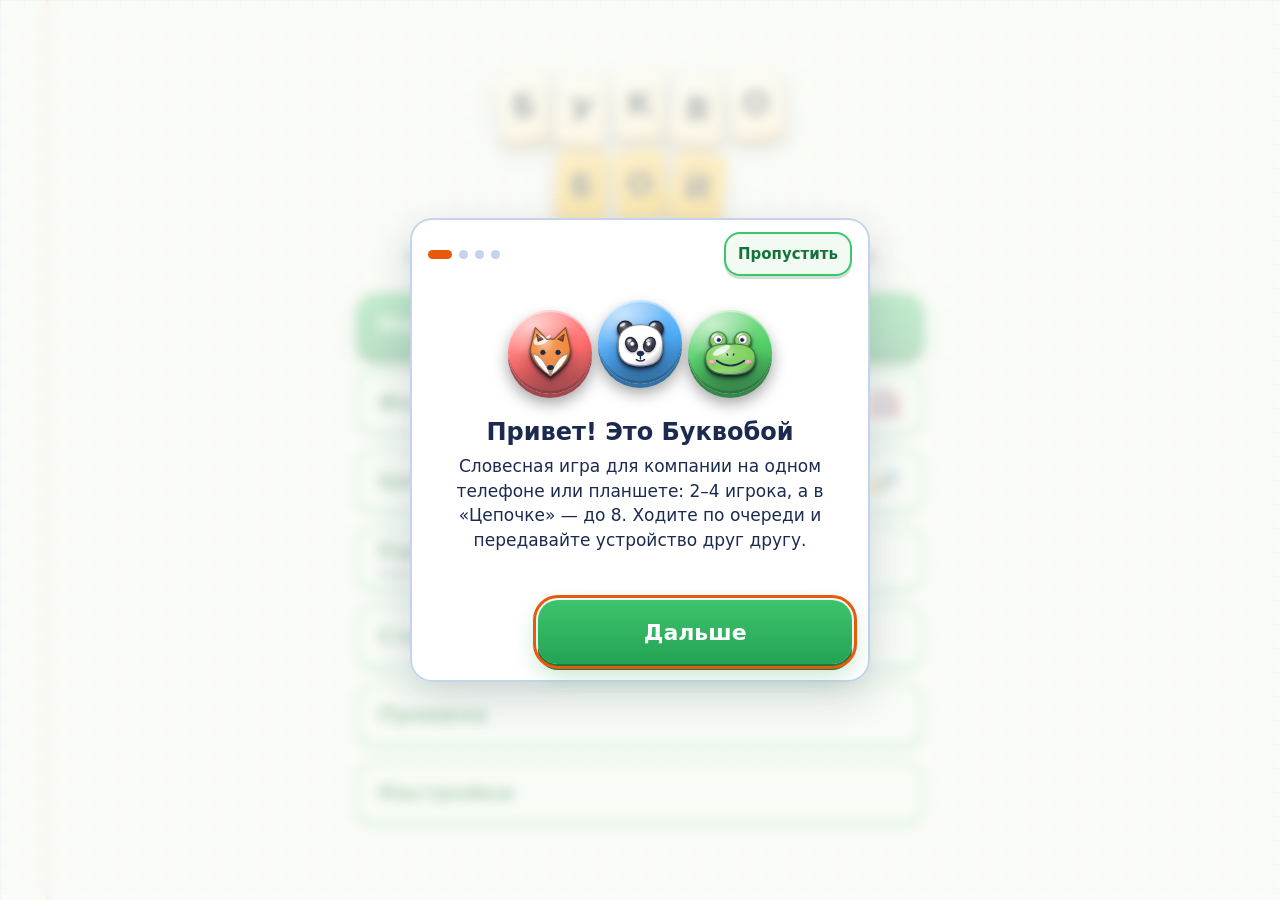
==== commit 991a5b5f: "Сайт игры: сборка из Bukvoboi@4d8c985" ====
--- a/index.html
+++ b/index.html
@@ -22,12 +22,12 @@
       document.documentElement.dataset.palette = prefs.palette || 'classic';
     } catch (e) {}
   </script>
-  <link rel="stylesheet" href="app.css?v=8e9aa9921b">
+  <link rel="stylesheet" href="app.css?v=05f8e54cc7">
   <title>Буквобой</title>
 </head>
 <body>
   <div id="app"></div>
   <noscript>Для игры нужен включённый JavaScript.</noscript>
-  <script type="module" src="app.js?v=8e9aa9921b"></script>
+  <script type="module" src="app.js?v=05f8e54cc7"></script>
 </body>
 </html>
--- a/app.css
+++ b/app.css
@@ -1 +1 @@
-:root{--bg: #0e1a2b;--bg-2: #15263f;--panel: #18283f;--panel-strong: #22344f;--line: rgba(255, 255, 255, .16);--ctl-bg: #22344f;--ctl-ink: #f3f6fb;--ctl-edge: rgba(255, 183, 3, .4);--ctl-drop: rgba(0, 0, 0, .3);--field-edge: rgba(255, 255, 255, .2);--plate-edge: rgba(150, 175, 215, .32);--plate-shadow: rgba(0, 0, 0, .35);--ink: #f3f6fb;--ink-dim: #9fb2cc;--card: #fff7e6;--card-ink: #1c2434;--accent: #ffb703;--accent-2: #fb8500;--accent-ink: #2b1b00;--good: #3ddc97;--bad: #ff5d73;--warn: #ffd166;--primary-1: #ffb703;--primary-2: #fb8500;--primary-ink: #2b1b00;--primary-edge: #a85a00;--primary-glow: rgba(251, 133, 0, .35);--surface: #16253c;--field: rgba(0, 0, 0, .32);--backdrop: rgba(4, 9, 18, .65);--overlay: rgba(8, 14, 25, .78);--sunken: rgba(0, 0, 0, .18);--sunken-2: rgba(0, 0, 0, .4);--track: rgba(255, 255, 255, .12);--text: #dbe5f3;--good-soft-ink: #b8f5da;--bad-soft-ink: #ffc2cb;--bad-text: #ff9aa8;--shadow: rgba(0, 0, 0, .45);--cell: 26px;--grid: rgba(255, 209, 102, .13);--margin-line: transparent;--glow-1: #25406b;--glow-2: #3a1f4f;--radius: 18px;--font: "Nunito", "SF Pro Rounded", ui-rounded, system-ui, -apple-system, "Segoe UI", Roboto, "Helvetica Neue", Arial, sans-serif;color-scheme:dark}*{box-sizing:border-box;-webkit-tap-highlight-color:transparent}html,body{margin:0;height:100%;background:var(--bg)}body{font-family:var(--font);color:var(--ink);background:linear-gradient(90deg,transparent 46px,var(--margin-line) 46px,var(--margin-line) 48px,transparent 48px),linear-gradient(var(--grid) 1px,transparent 1px),linear-gradient(90deg,var(--grid) 1px,transparent 1px),radial-gradient(1200px 700px at 50% -10%,var(--glow-1) 0%,transparent 60%),radial-gradient(900px 600px at 100% 100%,var(--glow-2) 0%,transparent 55%),var(--bg);background-size:auto,var(--cell) var(--cell),var(--cell) var(--cell),auto,auto,auto;background-attachment:fixed;overscroll-behavior:none;touch-action:manipulation;-webkit-text-size-adjust:100%}#app{height:var(--app-h, 100dvh);max-width:560px;margin:0 auto;display:flex;flex-direction:column;overflow:hidden}.screen{flex:1;min-height:0;display:flex;flex-direction:column;padding:calc(env(safe-area-inset-top) + 8px) 16px calc(env(safe-area-inset-bottom) + 12px);animation:screen-in .22s ease-out both}@keyframes screen-in{0%{opacity:0;transform:translateY(8px)}to{opacity:1;transform:none}}h1,h2,h3,p{margin:0}h1{font-size:22px;font-weight:800;letter-spacing:.2px}h2{font-size:18px;font-weight:800}.muted{color:var(--ink-dim)}.small{font-size:13px}.topbar{display:flex;align-items:center;gap:10px;min-height:52px;flex:none}.topbar h1{flex:1}.scroll{flex:1;min-height:0;overflow-y:auto;-webkit-overflow-scrolling:touch;padding:4px 2px 12px}.bottom-bar{flex:none;padding-top:10px;display:flex;flex-direction:column;gap:10px}.btn{appearance:none;border:0;cursor:pointer;font:inherit;font-weight:800;color:var(--ink);min-height:52px;padding:0 20px;border-radius:16px;font-size:18px;background:var(--ctl-bg);color:var(--ctl-ink);box-shadow:inset 0 0 0 2px var(--ctl-edge),0 3px 0 var(--ctl-drop);transition:transform .08s ease,filter .15s ease,opacity .15s ease;display:inline-flex;align-items:center;justify-content:center;gap:10px;user-select:none;-webkit-user-select:none}.btn:active:not(:disabled){transform:scale(.97)}.btn:disabled{opacity:.45;cursor:not-allowed}.btn.primary{background:linear-gradient(180deg,var(--primary-1) 0%,var(--primary-2) 100%);color:var(--primary-ink);box-shadow:0 6px 0 var(--primary-edge),0 10px 24px var(--primary-glow)}.btn.primary:active:not(:disabled){transform:translateY(4px);box-shadow:0 2px 0 var(--primary-edge),0 4px 14px var(--primary-glow)}.btn.big{min-height:64px;font-size:22px;border-radius:20px}.btn.block{width:100%}.btn.good{background:color-mix(in srgb,var(--good) 20%,var(--panel));box-shadow:inset 0 0 0 2px var(--good);color:var(--good-soft-ink)}.btn.bad{background:color-mix(in srgb,var(--bad) 18%,var(--panel));box-shadow:inset 0 0 0 2px var(--bad);color:var(--bad-soft-ink)}.btn.good.on{background:var(--good);color:#05261a}.btn.bad.on{background:var(--bad);color:#2e0008}.icon-btn{appearance:none;border:0;cursor:pointer;width:48px;height:48px;border-radius:14px;background:var(--ctl-bg);color:var(--ctl-ink);font-size:24px;display:grid;place-items:center;box-shadow:inset 0 0 0 2px var(--ctl-edge),0 3px 0 var(--ctl-drop)}.icon-btn:active{transform:scale(.94)}:focus-visible{outline:3px solid var(--accent);outline-offset:2px}.panel{background:var(--panel);border-radius:var(--radius);padding:14px;box-shadow:inset 0 0 0 1px var(--line)}.toast{position:fixed;left:50%;bottom:calc(env(safe-area-inset-bottom) + 90px);transform:translate(-50%);background:var(--surface);color:var(--ink);padding:12px 18px;border-radius:14px;font-weight:700;box-shadow:0 8px 30px var(--shadow),inset 0 0 0 1px var(--line);z-index:50;max-width:90vw;text-align:center;animation:screen-in .2s ease-out both}@media(prefers-reduced-motion:reduce){*,*:before,*:after{animation-duration:.01ms!important;transition-duration:.01ms!important}}.ios-standalone,.ios-standalone body{height:var(--app-h, 100%);min-height:var(--app-h, 100%);overflow:hidden}:root[data-theme=light]{color-scheme:light;--bg: #fbfcf7;--bg-2: #eef3fa;--cell: 24px;--grid: rgba(74, 134, 206, .28);--margin-line: rgba(226, 82, 82, .45);--glow-1: transparent;--glow-2: transparent;--panel: #ffffff;--panel-strong: #ffffff;--line: #c5d4ea;--ctl-bg: #f1fbf4;--ctl-ink: #17713a;--ctl-edge: #3ec46d;--ctl-drop: rgba(23, 113, 58, .22);--field-edge: #b3c6e2;--plate-edge: #b3c6e2;--plate-shadow: rgba(27, 42, 78, .12);--ink: #1b2a4e;--ink-dim: #5a6a8e;--text: #24345a;--accent: #e8590c;--accent-2: #d9480f;--accent-ink: #ffffff;--good: #1f9d55;--bad: #e03151;--warn: #d99a00;--good-soft-ink: #126b39;--bad-soft-ink: #a51d36;--bad-text: #c92a46;--primary-1: #3ec46d;--primary-2: #24a255;--primary-ink: #ffffff;--primary-edge: #187a3d;--primary-glow: rgba(36, 162, 85, .3);--surface: #ffffff;--field: #ffffff;--backdrop: rgba(27, 42, 78, .35);--overlay: rgba(251, 252, 247, .86);--sunken: rgba(29, 49, 92, .05);--sunken-2: rgba(29, 49, 92, .08);--track: rgba(29, 49, 92, .12);--shadow: rgba(27, 42, 78, .18)}:root[data-theme=light] .rules h3{color:#1f6fd1}:root[data-theme=light] .winner-banner h1:not([style]){color:var(--ink)}:root[data-theme=light] .turn.warn .clock{color:#b87d00}:root[data-palette=pink]:not([data-theme=light]){--bg: #26101f;--bg-2: #33162b;--glow-1: #5a2448;--glow-2: #3b1f4f;--grid: rgba(255, 140, 198, .15);--primary-1: #ff9fd0;--primary-2: #f06595;--primary-ink: #3a0820;--primary-edge: #a61e4d;--primary-glow: rgba(240, 101, 149, .4);--panel: #2f1528;--panel-strong: #3d1c35;--surface: #36182f;--ctl-bg: #3d1c35;--ctl-edge: rgba(255, 140, 198, .5);--plate-edge: rgba(255, 170, 210, .3);--accent: #ff8cc6;--accent-2: #f06595}:root[data-theme=light][data-palette=pink]{--bg: #fff7fb;--grid: rgba(214, 51, 108, .2);--margin-line: rgba(121, 80, 242, .4);--primary-1: #f783ac;--primary-2: #e64980;--primary-ink: #ffffff;--primary-edge: #a61e4d;--primary-glow: rgba(230, 73, 128, .3);--ctl-bg: #fff0f6;--ctl-ink: #a61e4d;--ctl-edge: #f06595;--ctl-drop: rgba(166, 30, 77, .2);--line: #f2c4d8;--plate-edge: #efb6cf;--field-edge: #e8b3cb;--ink: #4a1d36;--ink-dim: #8a5a72;--text: #4a1d36;--accent: #d6336c;--accent-2: #c2255c}:root[data-palette=purple]:not([data-theme=light]){--bg: #150f2b;--bg-2: #1e1640;--glow-1: #2f2366;--glow-2: #4a1f5f;--grid: rgba(177, 151, 252, .15);--primary-1: #c0a9ff;--primary-2: #845ef7;--primary-ink: #1a0b3d;--primary-edge: #5235ab;--primary-glow: rgba(132, 94, 247, .4);--panel: #1d163d;--panel-strong: #2a2152;--surface: #241c4a;--ctl-bg: #2a2152;--ctl-edge: rgba(177, 151, 252, .5);--plate-edge: rgba(190, 170, 255, .3);--accent: #b197fc;--accent-2: #845ef7}:root[data-theme=light][data-palette=purple]{--bg: #faf8ff;--grid: rgba(112, 72, 232, .2);--margin-line: rgba(230, 73, 128, .4);--primary-1: #9775fa;--primary-2: #7048e8;--primary-ink: #ffffff;--primary-edge: #5235ab;--primary-glow: rgba(112, 72, 232, .3);--ctl-bg: #f3f0ff;--ctl-ink: #5f3dc4;--ctl-edge: #9775fa;--ctl-drop: rgba(82, 53, 171, .2);--line: #d0c4f5;--plate-edge: #c5b6f2;--field-edge: #bfaef0;--ink: #2b1d5a;--ink-dim: #6b5c96;--text: #2b1d5a;--accent: #7048e8;--accent-2: #5f3dc4}:root[data-palette=sea]:not([data-theme=light]){--bg: #0a1d24;--bg-2: #0f2a33;--glow-1: #0f3d4a;--glow-2: #123049;--grid: rgba(102, 217, 232, .14);--primary-1: #8ce8f2;--primary-2: #22b8cf;--primary-ink: #032a33;--primary-edge: #0b7285;--primary-glow: rgba(34, 184, 207, .4);--panel: #0f2b35;--panel-strong: #143a46;--surface: #123540;--ctl-bg: #143a46;--ctl-edge: rgba(102, 217, 232, .5);--plate-edge: rgba(130, 225, 238, .3);--accent: #66d9e8;--accent-2: #22b8cf}:root[data-theme=light][data-palette=sea]{--bg: #f6fcfd;--grid: rgba(16, 152, 173, .2);--margin-line: rgba(250, 82, 82, .4);--primary-1: #3bc9db;--primary-2: #1098ad;--primary-ink: #ffffff;--primary-edge: #0b7285;--primary-glow: rgba(16, 152, 173, .3);--ctl-bg: #e3fafc;--ctl-ink: #0b7285;--ctl-edge: #22b8cf;--ctl-drop: rgba(11, 114, 133, .2);--line: #bde7ee;--plate-edge: #a9dde6;--field-edge: #a3d8e2;--ink: #0d3440;--ink-dim: #4f7480;--text: #0d3440;--accent: #1098ad;--accent-2: #0b7285}:root[data-palette=coral]:not([data-theme=light]){--bg: #24120e;--bg-2: #321a14;--glow-1: #5a2a1c;--glow-2: #4a1f2c;--grid: rgba(255, 160, 122, .14);--primary-1: #ffa98a;--primary-2: #ff6b3d;--primary-ink: #3a1206;--primary-edge: #c2410c;--primary-glow: rgba(255, 107, 61, .4);--panel: #2e1712;--panel-strong: #3d2019;--surface: #361c15;--ctl-bg: #3d2019;--ctl-edge: rgba(255, 160, 122, .5);--plate-edge: rgba(255, 180, 150, .3);--accent: #ffa94d;--accent-2: #ff6b3d}:root[data-theme=light][data-palette=coral]{--bg: #fffaf6;--grid: rgba(232, 89, 12, .18);--margin-line: rgba(25, 113, 194, .4);--primary-1: #ff8a4c;--primary-2: #f76707;--primary-ink: #ffffff;--primary-edge: #c2410c;--primary-glow: rgba(247, 103, 7, .3);--ctl-bg: #fff4e6;--ctl-ink: #c2410c;--ctl-edge: #ff922b;--ctl-drop: rgba(194, 65, 12, .2);--line: #f6d2bb;--plate-edge: #f0c2a5;--field-edge: #ecbb9d;--ink: #4a2412;--ink-dim: #8a6250;--text: #4a2412;--accent: #f76707;--accent-2: #d9480f}.palettes{display:grid;grid-template-columns:repeat(auto-fill,minmax(92px,1fr));gap:10px}.palette-swatch{appearance:none;border:0;cursor:pointer;font:inherit;color:var(--ink);display:flex;flex-direction:column;align-items:center;gap:6px;padding:10px 4px 8px;min-height:44px;border-radius:16px;background:var(--panel);box-shadow:inset 0 0 0 2px var(--plate-edge)}.palette-swatch[aria-pressed=true]{box-shadow:inset 0 0 0 3px var(--primary-2),0 3px 10px var(--primary-glow)}.palette-swatch .swatch{width:46px;height:46px;border-radius:50%;position:relative;overflow:hidden;background:linear-gradient(90deg,var(--s-bg) 50%,var(--s-bg2) 50%);box-shadow:inset 0 0 0 2px #1b2a4e59}.palette-swatch .swatch:before,.palette-swatch .swatch:after{content:"";position:absolute;top:50%;width:14px;height:14px;border-radius:50%;transform:translateY(-50%)}.palette-swatch .swatch:before{left:6px;background:var(--s-fg)}.palette-swatch .swatch:after{right:6px;background:var(--s-fg2)}.palette-swatch .swatch-name{font-size:13px;font-weight:800}.sub-title{font-size:15px;font-weight:800;margin:4px 0 0}.menu{justify-content:flex-start;gap:28px;overflow-y:auto;-webkit-overflow-scrolling:touch;overscroll-behavior:contain}.menu>:first-child{margin-top:auto}.menu>:last-child{margin-bottom:auto}@media(max-height:760px){.menu{gap:18px}.menu-buttons{gap:10px}.menu-buttons .btn.big{min-height:56px;padding-top:10px;padding-bottom:10px}}.logo{display:flex;flex-direction:column;align-items:center;gap:8px;margin-top:4px}.logo-row{display:flex;gap:6px;justify-content:center}.logo-tile{width:clamp(36px,11vw,52px);aspect-ratio:3 / 4;border-radius:10px;background:linear-gradient(160deg,#fffaf0,#ffe9bf);color:var(--card-ink);font-weight:900;font-size:clamp(22px,7vw,32px);display:grid;place-items:center;box-shadow:0 5px #c9a15a,0 10px 20px #00000059;transform:rotate(var(--r, 0deg)) translateY(var(--y, 0))}.logo-tile.alt{background:linear-gradient(160deg,#ffd166,#ffb703)}.tagline{text-align:center;color:var(--ink-dim);font-weight:700}.menu-buttons{display:flex;flex-direction:column;gap:14px}.menu-buttons .btn{justify-content:flex-start;padding-left:22px}.menu-sub{font-size:13px;font-weight:700;color:var(--accent-ink);opacity:.8;margin-left:auto}.btn:not(.primary) .menu-sub{color:var(--ink-dim);opacity:1;text-align:right}.rules h3{margin:18px 0 6px;font-size:17px;color:var(--accent)}.rules p,.rules li{line-height:1.45;color:var(--text)}.rules ul{margin:6px 0;padding-left:20px}.rules li{margin:4px 0}.rules .scroll{padding-bottom:24px}.section{margin-top:18px}.section:first-child{margin-top:4px}.section-title{font-size:13px;font-weight:800;letter-spacing:1px;text-transform:uppercase;color:var(--ink-dim);margin:0 4px 8px}.segmented{display:flex;gap:6px;background:var(--panel);padding:5px;border-radius:18px;box-shadow:inset 0 0 0 2px var(--ctl-edge),0 3px 0 var(--ctl-drop)}.segmented button{flex:1;appearance:none;border:0;cursor:pointer;font:inherit;font-weight:800;font-size:18px;min-height:48px;border-radius:14px;background:transparent;color:var(--ink-dim)}.segmented button[aria-checked=true]{background:linear-gradient(180deg,var(--primary-1),var(--primary-2));color:var(--primary-ink);box-shadow:0 3px 10px var(--primary-glow)}.players{display:flex;flex-direction:column;gap:10px}.player-row{display:flex;align-items:center;gap:12px;padding:10px;border-radius:18px;background:var(--panel);box-shadow:inset 0 0 0 1px var(--line);border-left:6px solid var(--pc, var(--accent))}.player-row.invalid{box-shadow:inset 0 0 0 2px var(--bad)}.player-main{flex:1;min-width:0;display:flex;flex-direction:column;gap:4px}.player-main input{width:100%;min-height:48px;border-radius:12px;border:0;padding:0 14px;background:var(--field);color:var(--ink);font:inherit;font-size:18px;font-weight:700;box-shadow:inset 0 0 0 2px var(--field-edge)}.player-main input::placeholder{color:var(--ink-dim);font-weight:600}.field-error{color:var(--bad-text);font-size:13px;font-weight:700;padding-left:4px}.avatar{width:56px;height:56px;border-radius:50%;display:grid;place-items:center;font-size:32px;line-height:1;background:radial-gradient(circle at 30% 25%,#ffffff33,transparent 60%),var(--pc, #4dabf7);box-shadow:inset 0 0 0 3px #ffffff59,0 4px 10px #0000004d;flex:none}.avatar.sm{width:36px;height:36px;font-size:21px}.avatar.lg{width:112px;height:112px;font-size:64px}button.avatar{appearance:none;border:0;padding:0;cursor:pointer;position:relative}button.avatar:after{content:"\21c4";position:absolute;right:-2px;bottom:-2px;width:22px;height:22px;border-radius:50%;background:var(--bg-2);font-size:13px;display:grid;place-items:center;color:var(--ink);box-shadow:0 0 0 2px var(--line)}.stepper{display:flex;align-items:center;gap:10px}.stepper .icon-btn{width:56px;height:56px;font-size:28px;font-weight:800}.stepper-value{flex:1;text-align:center;font-size:34px;font-weight:900;line-height:1}.stepper-value small{display:block;margin-top:4px;font-size:13px;color:var(--ink-dim);font-weight:700}.range{width:100%;margin:14px 0 4px;accent-color:var(--primary-2);height:32px}.hint{margin-top:8px;padding:0 4px;font-size:14px;color:var(--ink-dim);line-height:1.4}.sheet-backdrop{position:fixed;inset:0;background:var(--backdrop);display:flex;align-items:flex-end;justify-content:center;z-index:40;animation:fade-in .15s both}.sheet{width:100%;max-width:560px;background:var(--surface);border-radius:26px 26px 0 0;padding:18px 16px calc(env(safe-area-inset-bottom) + 18px);box-shadow:0 -10px 40px #00000080;animation:sheet-up .22s ease-out both}.sheet h2{margin-bottom:14px}.avatar-grid{display:grid;grid-template-columns:repeat(4,1fr);gap:12px;justify-items:center}.avatar-grid button{appearance:none;border:0;background:none;padding:4px;cursor:pointer;border-radius:50%}.avatar-grid button[disabled]{opacity:.25;cursor:not-allowed}.avatar-grid button[aria-pressed=true] .avatar{box-shadow:inset 0 0 0 3px #fff,0 0 0 4px var(--accent)}@keyframes sheet-up{0%{transform:translateY(40px);opacity:0}to{transform:none;opacity:1}}.avatar{position:relative}.avatar .badge{position:absolute;top:-.5em;left:50%;transform:translate(-50%) rotate(-10deg);font-size:.62em;line-height:1;pointer-events:none;filter:drop-shadow(0 2px 2px rgba(0,0,0,.45))}.avatar.lg .badge{font-size:.6em;top:-.55em}.player-row{align-items:flex-start}.player-row>.avatar{margin-top:2px}.player-tools{display:flex;align-items:center;gap:8px}.player-order{display:flex;gap:8px}.player-order .icon-btn{width:44px;height:44px;font-size:15px}.player-order .icon-btn:disabled{opacity:.35}.player-del{margin-left:auto;width:44px;height:44px;border:0;background:none;color:var(--ink-dim);display:grid;place-items:center;cursor:pointer}.player-del span{width:30px;height:30px;border-radius:50%;display:grid;place-items:center;font-weight:900;box-shadow:inset 0 0 0 2px var(--line)}.avatar-photo{grid-area:1 / 1;width:100%;height:100%;box-sizing:border-box;border-radius:50%;border:2.5px solid var(--doodle-ink, #1b2a4e);object-fit:cover;display:block;pointer-events:none}.avatar-grid.mine{margin-top:14px}.custom-avatar{position:relative}.custom-avatar-del{position:absolute;top:-12px;right:-14px;width:44px;height:44px;border:0;background:none;padding:0;display:grid;place-items:center;color:var(--ink)}.custom-avatar-del span{width:24px;height:24px;border-radius:50%;display:grid;place-items:center;font-size:12px;font-weight:900;background:var(--surface);box-shadow:0 2px 6px var(--shadow),inset 0 0 0 2px var(--line)}.custom-avatar-del:disabled{display:none}.sheet{max-height:92vh;overflow-y:auto}.ae{width:min(340px,100%);text-align:center}.ae-view{position:relative;margin:12px auto 4px;border-radius:50%;overflow:hidden;touch-action:none;background:var(--panel);box-shadow:inset 0 0 0 3px var(--doodle-ink, #1b2a4e);cursor:grab}.ae-img{position:absolute;left:0;top:0;max-width:none;transform-origin:0 0;user-select:none;-webkit-user-drag:none}.ae-view:after{content:"";position:absolute;inset:0;border-radius:50%;box-shadow:inset 0 0 0 3px var(--doodle-ink, #1b2a4e);pointer-events:none}.kids-toggle{margin-top:10px}.kids-toggle[aria-checked=true]{background:linear-gradient(180deg,#ffe08a,#ffc93c);color:#2b1b00;box-shadow:0 4px #d9a21b}.teams-toggle{margin-top:10px}.teams-toggle[aria-checked=true]{background:linear-gradient(180deg,#a5d8ff,#74c0fc);color:#0b2a4a;box-shadow:0 4px #4a9ad8}.teams-toggle:disabled{opacity:.5}.team-tag{font-size:13px;font-weight:800;padding:4px 10px;border-radius:999px;white-space:nowrap}.team-tag.t1,.team-chip.t1{background:#ffe3e3;color:#a61e4d}.team-tag.t2,.team-chip.t2{background:#d0ebff;color:#1864ab}.solo .card-block{margin-top:14px}.solo-player{margin:0}.daily-card{box-shadow:inset 0 0 0 2px var(--accent)}.daily-head{display:flex;align-items:center;gap:12px}.daily-head .mode-art{width:52px;height:52px;flex:none}.daily-head .mode-art svg{width:100%;height:100%}.daily-mode{font-weight:800;font-size:18px}.daily-stats{display:flex;flex-wrap:wrap;gap:8px}.daily-stat{background:var(--surface);border-radius:999px;padding:6px 12px;font-weight:800;font-size:14px;box-shadow:inset 0 0 0 1px var(--line)}.record-best{font-weight:800;text-align:center}.solo-banner .solo-score{font-size:22px;font-weight:900;margin:0}.who-chips{display:flex;flex-wrap:wrap;gap:8px;margin-bottom:10px}.who-chip{display:inline-flex;align-items:center;gap:8px;min-height:44px;padding:4px 14px 4px 4px;border-radius:999px;border:0;background:var(--panel);color:var(--ink);font:inherit;font-weight:800;font-size:15px;cursor:pointer;box-shadow:inset 0 0 0 1px var(--line)}.who-chip .avatar.sm{width:36px;height:36px}.who-chip[aria-pressed=true]{box-shadow:inset 0 0 0 2px var(--pc, var(--accent));background:color-mix(in srgb,var(--pc, var(--accent)) 16%,var(--panel))}.who-chip.new{padding-left:14px}.who-chip .plus{font-size:18px;line-height:1}.who{display:flex;align-items:center;gap:8px;min-width:0}.who b{overflow:hidden;text-overflow:ellipsis;white-space:nowrap}.score-strip{display:flex;gap:8px;flex:none;margin:2px 0 6px}.score-chip{flex:1;min-width:0;display:flex;align-items:center;justify-content:center;gap:8px;padding:5px 8px;border-radius:14px;background:var(--panel);box-shadow:inset 0 0 0 1px var(--line);font-size:18px}.score-chip.current{box-shadow:inset 0 0 0 2px var(--pc);background:color-mix(in srgb,var(--pc) 16%,transparent)}.score-chip b{font-variant-numeric:tabular-nums;font-weight:900}.letter-card{--card-h: clamp(110px, calc(var(--app-h, 100dvh) * .27), 250px);height:var(--card-h);aspect-ratio:5 / 7;border-radius:calc(var(--card-h) * .09);position:relative;display:grid;place-items:center;margin:0 auto;background:linear-gradient(155deg,#fffdf6 0%,var(--card) 55%,#ffe8bd 100%);color:var(--card-ink);box-shadow:0 10px #cba35a,0 22px 40px #00000073,inset 0 0 0 calc(var(--card-h) * .02) #1c243414}.letter-card:before{content:"";position:absolute;inset:calc(var(--card-h) * .045);border-radius:calc(var(--card-h) * .065);border:2px solid rgba(203,163,90,.55);pointer-events:none}.letter-card .face{font-size:calc(var(--card-h) * .62);font-weight:900;line-height:1;transform:translateY(-2%);text-shadow:0 3px 0 rgba(203,163,90,.35)}.letter-card .corner{position:absolute;font-size:calc(var(--card-h) * .13);font-weight:900;line-height:1;color:var(--accent-2)}.letter-card .corner.tl{top:8%;left:10%}.letter-card .corner.br{bottom:8%;right:10%;transform:rotate(180deg)}.letter-card.small{--card-h: 92px;box-shadow:0 5px #cba35a,0 10px 18px #0006,inset 0 0 0 2px #1c243414;margin:0;flex:none}.letter-card.small:before{border-width:1.5px}.letter-card.back{background:repeating-linear-gradient(45deg,rgba(255,255,255,.08) 0 10px,transparent 10px 20px),linear-gradient(155deg,#3b5998,#243b6b);box-shadow:0 8px #16264a,0 18px 32px #00000073}.letter-card.back:before{border-color:#ffffff47}.letter-card.back .face{color:var(--accent);text-shadow:0 3px 0 rgba(0,0,0,.3);font-size:calc(var(--card-h) * .5)}.flip-in{animation:flip-in .5s cubic-bezier(.2,.8,.3,1) both}@keyframes flip-in{0%{transform:perspective(700px) rotateY(90deg) scale(.9);opacity:0}to{transform:perspective(700px) rotateY(0) scale(1);opacity:1}}.handoff-center{flex:1;min-height:0;display:flex;flex-direction:column;align-items:center;justify-content:center;gap:12px;text-align:center}.handoff-hint{font-size:16px;font-weight:700}.handoff-name{font-size:34px;font-weight:900;max-width:100%;overflow:hidden;text-overflow:ellipsis;margin-bottom:8px}.handoff .letter-card{--card-h: clamp(90px, calc(var(--app-h, 100dvh) * .2), 180px)}.turn{padding-top:calc(env(safe-area-inset-top) + 4px);gap:4px;position:relative}.turn-head{display:flex;align-items:center;justify-content:space-between;gap:10px;min-height:44px;flex:none;font-size:18px}.turn-no{color:var(--ink-dim);font-weight:800}.letter-wrap{flex:none;padding:4px 0 14px}.timer{flex:none;display:flex;flex-direction:column;gap:8px;align-items:center}.clock{font-size:46px;font-weight:900;font-variant-numeric:tabular-nums;line-height:1;letter-spacing:1px;transition:color .2s}.bar{width:100%;height:10px;border-radius:6px;background:var(--track);overflow:hidden}.bar i{display:block;height:100%;width:100%;background:var(--good);border-radius:6px;transition:width .2s linear,background .3s}.turn.warn .clock{color:var(--warn)}.turn.warn .bar i{background:var(--warn)}.turn.danger .clock{color:var(--bad);animation:pulse .5s ease-in-out infinite alternate}.turn.danger .bar i{background:var(--bad)}@keyframes pulse{0%{transform:scale(1)}to{transform:scale(1.09)}}.words-head{flex:none;display:flex;justify-content:space-between;align-items:baseline;margin:10px 4px 4px;font-size:13px;font-weight:800;letter-spacing:1px;text-transform:uppercase;color:var(--ink-dim)}.turn-points{font-size:18px;color:var(--good);letter-spacing:0}.words{flex:1;min-height:40px;overflow-y:auto;display:flex;flex-wrap:wrap;align-content:flex-start;gap:8px;padding:2px 2px 8px;-webkit-overflow-scrolling:touch}.chip{display:inline-flex;align-items:center;gap:6px;padding:6px 12px;border-radius:999px;font-weight:800;font-size:17px;background:var(--panel-strong);animation:chip-in .18s ease-out both;max-width:100%}.chip .ico{width:20px;height:20px;font-size:13px}.chip.ok{background:color-mix(in srgb,var(--good) 20%,var(--panel));box-shadow:inset 0 0 0 1px color-mix(in srgb,var(--good) 55%,transparent)}.chip.maybe{background:color-mix(in srgb,var(--warn) 18%,var(--panel));box-shadow:inset 0 0 0 1px color-mix(in srgb,var(--warn) 60%,transparent)}.chip.no{background:color-mix(in srgb,var(--bad) 16%,var(--panel));box-shadow:inset 0 0 0 1px color-mix(in srgb,var(--bad) 55%,transparent);text-decoration:line-through;text-decoration-thickness:2px;text-decoration-color:#ff5d73b3}.chip.dup{background:var(--panel);color:var(--ink-dim)}@keyframes chip-in{0%{transform:scale(.7);opacity:0}to{transform:none;opacity:1}}.ico{display:inline-grid;place-items:center;width:28px;height:28px;border-radius:50%;font-weight:900;font-size:15px;flex:none;background:var(--panel-strong)}.ok .ico{background:var(--good);color:#05261a}.maybe .ico{background:var(--warn);color:#3a2a00}.no .ico{background:var(--bad);color:#2e0008}.dup .ico{background:#6b7a92;color:#0e1a2b}.feedback{flex:none;min-height:22px;margin:2px 4px 6px;font-size:14px;font-weight:700;color:var(--ink-dim)}.feedback.ok{color:var(--good)}.feedback.no{color:var(--bad-text)}.feedback.maybe{color:var(--warn)}.composer{flex:none;display:flex;gap:8px;align-items:center;padding-top:4px}.composer input{flex:1;min-width:0;height:56px;border-radius:16px;border:0;padding:0 14px;background:var(--field);color:var(--ink);font:inherit;font-size:20px;font-weight:700;box-shadow:inset 0 0 0 2px var(--field-edge)}.composer input:focus{outline:none;box-shadow:inset 0 0 0 2px var(--accent)}.composer input:disabled{opacity:.5}.composer .icon-btn{width:50px;height:50px;flex:none}.composer .yo{width:44px;font-size:20px;font-weight:900}.composer .send{background:linear-gradient(180deg,var(--primary-1),var(--primary-2));color:var(--primary-ink);font-weight:900}.composer .mic.listening{background:var(--bad);color:#fff;animation:pulse .7s ease-in-out infinite alternate}.composer .mic[hidden]{display:none}.time-up{position:absolute;inset:0;display:grid;place-items:center;z-index:20;border-radius:0;background:var(--overlay);backdrop-filter:blur(4px);font-size:64px;font-weight:900;color:var(--bad);animation:fade-in .15s both}.time-up[hidden]{display:none}.dict-warning{color:var(--warn);font-weight:700;font-size:14px;max-width:320px}.dict-warning[hidden],.compact .turn .score-strip,.compact .turn .words-head{display:none}.compact .turn .clock{font-size:34px}.compact .turn .letter-wrap{padding-bottom:8px}.compact .turn .timer{gap:6px}.review-head{display:flex;align-items:center;gap:14px;flex:none;padding:4px 0 8px}.review-who{display:flex;flex-direction:column;gap:6px;min-width:0}.review-points{flex:none;text-align:center;font-size:20px;font-weight:800;padding:6px 0 8px}.review-points b{font-size:34px;color:var(--good)}.review .scroll{padding-top:0}.review-list{list-style:none;margin:0;padding:0;display:flex;flex-direction:column;gap:8px}.review-row{background:var(--panel);border-radius:16px;padding:10px 12px;box-shadow:inset 0 0 0 1px var(--line);border-left:6px solid #6b7a92}.review-row.ok{border-left-color:var(--good)}.review-row.no{border-left-color:var(--bad)}.review-row.maybe{border-left-color:var(--warn);background:color-mix(in srgb,var(--warn) 10%,var(--panel))}.word-line{display:flex;align-items:center;gap:10px;min-width:0}.word-line .w{font-size:21px;font-weight:800;overflow-wrap:anywhere}.word-line .why{margin-left:auto;text-align:right;font-size:13px;color:var(--ink-dim);font-weight:700;max-width:52%;line-height:1.25}.dispute-actions{display:flex;gap:8px;margin-top:10px}.dispute-actions .btn{flex:1;min-height:48px;font-size:16px;padding:0 8px}.review-empty{text-align:center;color:var(--ink-dim);padding:24px 8px;font-weight:700}.pending-note{text-align:center;color:var(--warn);font-weight:800;font-size:15px}.pending-note[hidden]{display:none}.sheet-backdrop.center{align-items:center;padding:20px}.dialog{width:100%;max-width:420px;background:var(--surface);border-radius:24px;padding:22px 18px 18px;box-shadow:0 20px 60px #0009,inset 0 0 0 1px var(--line);display:flex;flex-direction:column;gap:10px;animation:sheet-up .2s ease-out both}.dialog-actions{display:flex;gap:10px;margin-top:10px}.dialog-actions .btn{flex:1}.placeholder{margin:auto;text-align:center;color:var(--ink-dim)}.winner-banner{text-align:center;padding:18px 8px 10px}.winner-banner h1{font-size:30px;margin:4px 0;overflow-wrap:anywhere}.winner-avatars{display:flex;justify-content:center;gap:10px;margin:8px 0}.winner-label{margin:0;text-transform:uppercase;letter-spacing:1px;font-weight:800;font-size:13px}.standings{list-style:none;margin:8px 0;padding:0;display:flex;flex-direction:column;gap:8px}.standing{display:flex;align-items:center;gap:10px;padding:10px 12px;border-radius:var(--radius);background:var(--panel);box-shadow:inset 4px 0 0 var(--pc)}.standing.win{background:var(--panel-strong);box-shadow:inset 4px 0 0 var(--pc),0 0 0 2px var(--accent)}.standing .place{width:22px;font-weight:900;color:var(--ink-dim);text-align:center}.st-name{flex:1;min-width:0;font-weight:800;overflow-wrap:anywhere}.st-name small{display:block;font-weight:600;color:var(--ink-dim)}.st-score{font-size:28px}.final-meta{text-align:center;margin:6px 0 10px}.row-buttons{display:flex;gap:10px}.row-buttons .btn{flex:1;min-height:48px}details.history,details.game-record{background:var(--panel);border-radius:var(--radius);padding:4px 12px;margin:8px 0}details>summary{cursor:pointer;min-height:44px;display:flex;align-items:center;gap:8px;font-weight:800;flex-wrap:wrap}.history-list{list-style:none;margin:0;padding:0 0 8px;display:flex;flex-direction:column;gap:8px}.history-row{padding:8px 10px;border-radius:12px;background:var(--sunken);box-shadow:inset 3px 0 0 var(--pc)}.history-head{display:flex;align-items:center;gap:8px;flex-wrap:wrap}.history-no{color:var(--ink-dim);width:20px;font-size:13px}.history-letter{display:inline-grid;place-items:center;width:28px;height:34px;border-radius:6px;background:var(--card);color:var(--card-ink);font-weight:900}.history-who{flex:1 1 auto;min-width:6em;overflow-wrap:break-word}.history-words{margin:6px 0 0;overflow-wrap:anywhere}.stats-total{text-align:center;font-size:18px;margin:8px 0}.stats-total b{font-size:30px}.stats-table{width:100%;border-collapse:collapse;margin-bottom:12px}.stats-table th,.stats-table td{padding:8px 6px;text-align:right;border-bottom:1px solid var(--line)}.stats-table th:first-child{text-align:left;overflow-wrap:anywhere}.stats-table small{display:block;color:var(--ink-dim);font-weight:600}.game-record summary{justify-content:space-between}.gr-date{color:var(--ink-dim);font-size:13px;font-weight:600}.gr-scores{width:100%;font-weight:600}.icon-btn.mic.on{background:var(--bad);color:#2e0008;animation:mic-pulse 1.2s ease-in-out infinite}.voice-status{margin:0 4px 6px;font-size:14px;color:var(--ink-dim);min-height:20px}@keyframes mic-pulse{50%{box-shadow:0 0 0 8px #ff5d7340}}@media(prefers-reduced-motion:reduce){.icon-btn.mic.on{animation:none}}.card-block{background:var(--panel);border-radius:var(--radius);padding:14px;margin:0 0 12px;display:flex;flex-direction:column;gap:10px}.card-block .section-title,.card-block p{margin:0}.dict-progress{width:100%;height:10px;accent-color:var(--primary-2)}.voice-debug{flex:none;max-height:120px;overflow:auto;margin:6px 0 0;padding:6px 8px;border-radius:10px;background:var(--sunken-2);color:var(--ink-dim);font:11px/1.35 ui-monospace,Menlo,monospace;white-space:pre-wrap}.btn.mini{min-height:44px;padding:0 14px;font-size:15px;border-radius:12px;flex:none;margin-left:8px}.review-row.revoked .w{text-decoration:line-through;text-decoration-thickness:2px;text-decoration-color:#ff5d73b3;color:var(--ink-dim)}.word-line .why:empty{display:none}.word-line .why:empty+.btn.mini{margin-left:auto}.word-line.has-action{flex-wrap:wrap;row-gap:2px}.word-line.has-action .w{flex:1 1 0;min-width:0}.word-line.has-action .btn.mini{order:2;margin-left:8px}.word-line.has-action .why{order:3;flex-basis:100%;margin-left:38px;text-align:left;max-width:none}.trophies{display:inline-flex;align-items:center;gap:4px;padding:4px 10px;border-radius:999px;background:#ffb70324;box-shadow:inset 0 0 0 1px #ffb70366;font-size:16px;flex:none}.trophies b{color:var(--accent);font-variant-numeric:tabular-nums}.settings .segmented button{font-size:15px;line-height:1.15;padding:4px 6px}.hints{flex:none;margin:0 4px 10px;padding:8px 12px;border-radius:12px;background:var(--panel);box-shadow:inset 0 0 0 2px var(--plate-edge);font-size:15px;text-align:center;overflow-wrap:anywhere}.hints b{color:var(--primary-2)}.custom-words{display:flex;flex-wrap:wrap;gap:8px}.custom-word{display:inline-flex;align-items:center;gap:4px;padding:2px 2px 2px 12px;border-radius:999px;background:var(--panel-strong);box-shadow:inset 0 0 0 2px var(--plate-edge);font-weight:800;font-size:16px}.custom-remove{appearance:none;border:0;background:none;color:var(--ink-dim);font:inherit;font-size:15px;width:44px;height:44px;border-radius:50%;cursor:pointer}.custom-remove:active{background:var(--sunken-2)}.letter-card.theme-card{aspect-ratio:10 / 11;display:flex;flex-direction:column;align-items:center;justify-content:center;gap:calc(var(--card-h) * .03);text-align:center;padding:calc(var(--card-h) * .06) calc(var(--card-h) * .11) calc(var(--card-h) * .23)}.theme-card .theme-corner{width:calc(var(--card-h) * .14);height:calc(var(--card-h) * .14);top:7%;left:8%}.theme-card .theme-corner.br{inset:auto 8% 7% auto}.theme-card .theme-art{width:calc(var(--card-h) * .4);height:calc(var(--card-h) * .4);flex:none;display:grid;place-items:center}.theme-card .theme-art>svg.doodle{width:100%;height:100%}.theme-card .theme-title{font-size:max(9px,calc(var(--card-h) * var(--tf, .115)));font-weight:900;line-height:1.06;overflow-wrap:normal;word-break:keep-all;hyphens:manual;white-space:normal;text-wrap:balance;max-width:100%}.theme-card.small{gap:2px;padding:4px 5px}.theme-card.small .theme-corner{display:none}.theme-card.small .theme-art{width:52%;height:auto;aspect-ratio:1;margin:0}.theme-card.small .theme-title{font-size:max(8px,calc(var(--card-h) * var(--tf, .115) * 1.05))}.theme-mini{display:inline-block;width:1.35em;height:1.35em;flex:none;vertical-align:-.3em}.theme-mini>svg.doodle{width:100%;height:100%}.history-letter.theme{width:auto;max-width:100%;padding:2px 8px 2px 4px;gap:4px;display:inline-flex;align-items:center;font-size:14px;white-space:normal;text-align:left;height:auto;min-height:34px}.custom-word.themed .custom-theme{margin-right:4px}.mode-opt{display:inline-flex;flex-direction:column;align-items:center;justify-content:center;gap:2px;line-height:1.1}.mode-art{width:40px;height:40px;flex:none;display:grid;place-items:center}.segmented button:has(.mode-opt){padding-top:6px;padding-bottom:6px;font-size:15px}.mode-art>svg.doodle{width:100%;height:100%}.segmented button[aria-checked=true] .mode-art{filter:drop-shadow(0 2px 0 rgba(0,0,0,.18))}.segmented button[aria-checked=false] .mode-art{opacity:.85}.turn>.letter-wrap.pair{display:flex;justify-content:center;align-items:center;gap:14px}.turn>.letter-wrap.pair .letter-card{--card-h: min(calc(var(--app-h, 100dvh) * .2), 40vw, 200px);margin:0}.card-pair{display:flex;gap:8px;flex:none}.card-pair .letter-card.small{--card-h: 80px}.reveal-center{flex:1;min-height:0;display:flex;flex-direction:column;align-items:center;justify-content:center;gap:16px;text-align:center}.reveal-cards{display:flex;align-items:center;gap:14px}.reveal-cards .letter-card{--card-h: min(calc(var(--app-h, 100dvh) * .26), 40vw, 260px);margin:0}.reveal-plus{font-size:36px;font-weight:900;color:var(--ink-dim)}.reveal-caption{font-size:24px;font-weight:900;margin:0}.score-strip.teams .team-chip{flex:1;display:flex;align-items:center;gap:6px;padding:4px 10px}.team-chip .team-name{font-size:12px;font-weight:800}.team-avatars{display:flex}.team-avatars .avatar{margin-left:-8px;transition:transform .2s}.team-avatars .avatar:first-child{margin-left:0}.team-avatars .avatar.active{transform:scale(1.18);z-index:1;box-shadow:inset 0 0 0 2.5px var(--doodle-ink),0 0 0 3px var(--accent)}.team-chip b{margin-left:auto;font-size:20px}.custom-words{display:flex;flex-direction:column;gap:6px}.custom-group{border-radius:14px;background:var(--panel);box-shadow:inset 0 0 0 1px var(--line)}.custom-group>summary{display:flex;align-items:center;gap:8px;min-height:44px;padding:0 12px;cursor:pointer;font-weight:800;list-style:none}.custom-group>summary::-webkit-details-marker{display:none}.custom-group>summary:after{content:"\25be";color:var(--ink-dim);transition:transform .2s}.custom-group[open]>summary:after{transform:rotate(180deg)}.custom-group-title{flex:1;min-width:0;overflow:hidden;text-overflow:ellipsis;white-space:nowrap}.custom-count{min-width:26px;padding:2px 8px;border-radius:999px;background:var(--panel-strong);color:var(--ink-dim);font-size:13px;text-align:center}.custom-group .theme-mini{width:24px;height:24px;flex:none}.custom-group .theme-mini svg{width:100%;height:100%}.custom-chips{display:flex;flex-wrap:wrap;gap:6px;padding:0 10px 10px}.custom-chips .custom-word{font-size:14px;padding:0 0 0 10px;gap:0;box-shadow:inset 0 0 0 1.5px var(--plate-edge)}.custom-chips .custom-remove{width:40px;height:44px;margin:-4px 0;font-size:13px}.share-btn{margin:4px 0 12px}.backup{display:flex;flex-direction:column;gap:10px;margin:6px 0 10px}.solo-sub{font-size:15px;font-weight:800;margin:6px 0 0}.solo-table td.top{font-weight:900;color:var(--good-text, var(--ink))}.solo-who{display:inline-flex;align-items:center;gap:2px}.solo-chains summary{cursor:pointer;font-weight:800;padding:6px 0}.solo-chains p{margin:6px 0;overflow-wrap:anywhere}.fold-block>summary{display:flex;align-items:center;gap:8px;min-height:44px;margin:-6px 0;cursor:pointer;list-style:none}.fold-block>summary::-webkit-details-marker{display:none}.fold-block>summary .section-title{flex:1;margin:0}.fold-block>summary:after{content:"\25be";color:var(--ink-dim);font-size:18px;transition:transform .2s}.fold-block[open]>summary:after{transform:rotate(180deg)}.fold-block:not([open]){gap:0}.continue-block{gap:10px}.continue-btn{flex-direction:column;gap:2px}.continue-btn .menu-sub{margin:0}.stats-table td small{display:block;font-size:11px;color:var(--ink-dim);font-weight:700}.solo-variant{font-weight:800;font-size:13px;color:var(--ink-dim);margin:6px 0 2px}.hint-btn{min-height:44px;padding:6px 14px;font-size:15px;align-self:center}.kb .screen{padding-bottom:6px}.kb .bottom-bar{padding-top:4px;gap:6px}.kb .turn .letter-wrap{padding-bottom:4px}.kb .turn .letter-card{--card-h: clamp(64px, calc(var(--app-h, 100dvh) * .16), 110px)}.kb .turn .letter-card.small{--card-h: 64px}.kb .turn .clock{font-size:32px}.kb .turn .timer{gap:4px}.kb .chain-top{gap:4px;padding:0}.kb .chain-turn .clock{font-size:32px}.kb .chain-giveup{min-height:44px;padding-top:6px;padding-bottom:6px;font-size:16px}.kb .turn .feedback{min-height:0}.card-block,details.history,details.game-record,.review-row,.player-row,.standing,.score-chip,.history-row{box-shadow:inset 0 0 0 2px var(--plate-edge),0 4px 14px var(--plate-shadow)}.standing{box-shadow:inset 5px 0 0 var(--pc),inset 0 0 0 2px var(--plate-edge),0 4px 14px var(--plate-shadow)}.standing.win{box-shadow:inset 5px 0 0 var(--pc),0 0 0 2px var(--accent),0 4px 14px var(--plate-shadow)}.history-row{background:var(--panel-strong);box-shadow:inset 4px 0 0 var(--pc),inset 0 0 0 1px var(--plate-edge)}.score-chip.current{box-shadow:inset 0 0 0 2px var(--pc),0 4px 14px var(--plate-shadow)}.player-row.invalid{box-shadow:inset 0 0 0 2px var(--bad),0 4px 14px var(--plate-shadow)}.stats-total{margin:0}.stats-table{margin-bottom:0}:root{--doodle-ink: #1b2a4e;--badge-ink: #fff3d6}:root[data-theme=light]{--badge-ink: #1b2a4e}svg.doodle{display:block;width:100%;height:100%;overflow:visible}.avatar{box-shadow:inset 0 0 0 2.5px var(--doodle-ink),0 4px 10px #00000040}.avatar>svg.doodle{width:82%;height:82%}.avatar-grid button[aria-pressed=true] .avatar{box-shadow:inset 0 0 0 2.5px var(--doodle-ink),0 0 0 4px var(--accent)}.avatar .badge{width:62%;height:auto;font-size:inherit;top:-42%;transform:translate(-50%) rotate(-10deg);filter:drop-shadow(0 2px 2px rgba(0,0,0,.3))}.avatar .badge.scales{transform:translate(-50%)}.avatar.lg .badge{width:58%;top:-40%;font-size:inherit}.avatar .badge>svg.doodle{width:100%;height:auto;aspect-ratio:1}.ico>svg.doodle{width:58%;height:58%}.icon-btn>svg.doodle{width:26px;height:26px}.composer .icon-btn>svg.doodle{width:26px;height:26px}.trophies>svg.doodle{width:22px;height:22px}.inline-avatar{display:inline-block;width:1.5em;height:1.5em;vertical-align:-.4em}.gr-score{display:inline-flex;align-items:center;gap:2px;margin-right:12px}.avatar.lg.has-badge{margin-top:48px}.winner-avatars{padding-top:12px}@media(orientation:landscape)and (min-width:900px){#app{max-width:1240px}.screen:not(.turn):not(.review):not(.final){width:100%;max-width:600px;margin:0 auto}.screen.turn{display:grid;grid-template-columns:minmax(0,1fr) minmax(0,1.15fr);grid-template-rows:auto auto minmax(0,1fr) auto auto auto auto;column-gap:32px;padding-left:max(24px,env(safe-area-inset-left));padding-right:max(24px,env(safe-area-inset-right))}.turn>.turn-head{grid-column:1;grid-row:1}.turn>.score-strip{grid-column:1;grid-row:2}.turn>.letter-wrap{grid-column:1;grid-row:3;display:grid;place-items:center;padding:8px 0 18px}.turn>.timer{grid-column:1;grid-row:4 / 8;align-self:start}.turn>.words-head{grid-column:2;grid-row:1;align-self:end;margin-top:0}.turn>.words{grid-column:2;grid-row:2 / 4;align-content:flex-start;min-height:0}.turn>.feedback{grid-column:2;grid-row:4}.turn>.voice-status{grid-column:2;grid-row:5}.turn>.composer{grid-column:2;grid-row:6}.turn>.voice-debug{grid-column:2;grid-row:7}.turn .letter-card{--card-h: clamp(140px, calc(var(--app-h, 100dvh) * .42), 380px)}.turn .clock{font-size:clamp(46px,calc(var(--app-h, 100dvh) * .08),80px)}.turn .chip{font-size:20px;padding:8px 14px}.compact .turn>.score-strip{display:flex}.screen.review{display:grid;grid-template-columns:minmax(0,.8fr) minmax(0,1.2fr);grid-template-rows:auto auto auto minmax(0,1fr) auto;column-gap:32px;padding-left:max(24px,env(safe-area-inset-left));padding-right:max(24px,env(safe-area-inset-right))}.review>.review-head{grid-column:1;grid-row:1}.review>.score-strip{grid-column:1;grid-row:2}.review>.review-points{grid-column:1;grid-row:3}.review>.scroll{grid-column:2;grid-row:1 / 6}.review>.bottom-bar{grid-column:1;grid-row:5}.review .letter-card.small{--card-h: 120px}.screen.final{padding-left:max(24px,env(safe-area-inset-left));padding-right:max(24px,env(safe-area-inset-right))}.final>.scroll{display:grid;grid-template-columns:minmax(0,1fr) minmax(0,1fr);grid-auto-rows:min-content;column-gap:32px;align-items:start}.final>.scroll>.winner-banner,.final>.scroll>.standings,.final>.scroll>.final-meta{grid-column:1}.final>.scroll>.history{grid-column:2;grid-row:1 / span 3;margin-top:18px}.final>.bottom-bar{width:100%;max-width:600px;margin:0 auto}}@media(orientation:landscape)and (min-width:900px){.review>.hints{grid-column:1;grid-row:4;align-self:start}}@media(orientation:landscape)and (min-width:900px){.turn>.letter-wrap.pair .letter-card{--card-h: clamp(130px, calc(var(--app-h, 100dvh) * .34), 300px)}}.center{text-align:center}.menu-buttons .photo-btn{display:flex;align-items:center;gap:10px}.photo-btn-art{width:40px;height:40px;margin:-6px 0 -6px auto;flex:none}.photo-btn-art>svg.doodle,.mode-art.big>svg.doodle{width:100%;height:100%}.photo-intro{display:flex;align-items:center;gap:12px}.photo-intro .hint{margin:0}.mode-art.big{width:64px;height:64px}.photo-frame{appearance:none;border:0;padding:0;margin:0;font:inherit;cursor:zoom-in;position:relative;flex:1 1 auto;min-height:120px;width:100%;border-radius:14px;overflow:hidden;background:var(--sunken, rgba(0, 0, 0, .06));box-shadow:inset 0 0 0 2.5px var(--doodle-ink),0 6px 16px #0000002e;display:grid;place-items:center}.photo-img{width:100%;height:100%;object-fit:contain;display:block;user-select:none;-webkit-user-drag:none;pointer-events:none}.photo-zoom-hint{position:absolute;right:8px;bottom:8px;width:34px;height:34px;border-radius:10px;display:grid;place-items:center;background:var(--panel-strong);color:var(--ink);font-weight:900;font-size:18px;box-shadow:inset 0 0 0 2px var(--plate-edge)}.photo-frame.compact{flex:none;width:108px;height:80px;min-height:0;border-radius:10px}.photo-frame.compact .photo-zoom-hint{width:24px;height:24px;font-size:13px;right:4px;bottom:4px;border-radius:7px}.photo-zoom{position:fixed;inset:0;z-index:50;background:#080c16f0;display:grid;place-items:center;touch-action:none;overflow:hidden;animation:fade-in .15s ease-out both}.zoom-img{max-width:100%;max-height:100%;object-fit:contain;transform-origin:center;user-select:none;-webkit-user-drag:none;will-change:transform}.zoom-close{position:absolute;top:calc(env(safe-area-inset-top) + 12px);right:12px}.zoom-tip{position:absolute;bottom:calc(env(safe-area-inset-bottom) + 12px);left:0;right:0;margin:0;text-align:center;color:#ffffffb3;font-size:13px;pointer-events:none}@keyframes fade-in{0%{opacity:0}to{opacity:1}}.photo-turn{gap:6px}.photo-turn .photo-frame{flex:0 1 auto;aspect-ratio:4 / 3;max-height:52%}.photo-status{flex:none;display:flex;align-items:center;gap:12px}.photo-letter-wrap{display:flex;align-items:center;gap:8px;flex:none}.photo-letter-wrap .muted{max-width:92px;line-height:1.15}.photo-clock{flex:1;min-width:0;display:flex;flex-direction:column;gap:6px;align-items:flex-end}.photo-turn .clock{font-size:34px}.photo-turn .bar{height:8px}.photo-turn .words{flex:1 1 auto;min-height:40px;overflow-y:auto;align-content:flex-start}.photo-turn.warn .clock{color:var(--warn)}.photo-turn.warn .bar i{background:var(--warn)}.photo-turn.danger .clock{color:var(--bad)}.photo-turn.danger .bar i{background:var(--bad)}.photo-letter{display:inline-grid;place-items:center;width:30px;height:36px;border-radius:7px;flex:none;background:linear-gradient(155deg,#fffdf6 0%,var(--card) 60%,#ffe8bd 100%);color:var(--card-ink);font-weight:900;font-size:20px;box-shadow:0 3px #cba35a,inset 0 0 0 2px #cba35a8c}.photo-letter.big{width:52px;height:62px;border-radius:10px;font-size:36px;box-shadow:0 5px #cba35a,0 8px 16px #00000040,inset 0 0 0 2px #cba35a8c}.photo-letter.empty{color:color-mix(in srgb,var(--card-ink) 40%,transparent)}.chip.pend{background:var(--panel-strong);box-shadow:inset 0 0 0 1.5px var(--plate-edge)}.photo-back{width:clamp(110px,calc(var(--app-h, 100dvh) * .2),170px);aspect-ratio:4 / 3;border-radius:14px;display:grid;place-items:center;background:repeating-linear-gradient(45deg,rgba(255,255,255,.08) 0 10px,transparent 10px 20px),linear-gradient(155deg,#3b5998,#243b6b);box-shadow:0 8px #16264a,0 18px 32px #00000059}.photo-back>svg.doodle{width:62%;height:62%}.photo-turn-end .words{justify-content:center}.photo-review .review-head{align-items:flex-start}.photo-review .who{flex-wrap:wrap}.photo-results{list-style:none;margin:0;padding:0;display:flex;flex-direction:column;gap:10px}.photo-result{border-radius:14px;padding:10px 12px;background:var(--panel);box-shadow:inset 0 0 0 2px var(--plate-edge);border-left:6px solid var(--pc)}.photo-result-head{display:flex;align-items:center;gap:8px}.photo-result-head .st-name{flex:1;min-width:0;overflow-wrap:anywhere}.photo-result-pts{font-size:22px;color:var(--good);font-variant-numeric:tabular-nums}.photo-words{display:flex;flex-wrap:wrap;gap:6px;margin-top:8px}.pw{padding:3px 10px;border-radius:999px;font-weight:800;background:var(--panel-strong)}.pw sup{font-size:11px;margin-left:3px;font-weight:900}.pw.solo{background:color-mix(in srgb,var(--good) 26%,var(--panel));box-shadow:inset 0 0 0 1.5px color-mix(in srgb,var(--good) 65%,transparent)}.pw.shared{background:color-mix(in srgb,var(--good) 12%,var(--panel));box-shadow:inset 0 0 0 1.5px color-mix(in srgb,var(--good) 40%,transparent)}.pw.zero{opacity:.7;color:var(--ink-dim);text-decoration:line-through;text-decoration-color:#ff5d73b3}.photo-history{list-style:none;margin:0;padding:0;display:flex;flex-direction:column;gap:14px}.photo-history-head{display:flex;align-items:center;gap:10px;margin-bottom:8px}@media(orientation:landscape)and (min-width:900px){.screen.turn.photo-turn{grid-template-columns:minmax(0,1.6fr) minmax(320px,1fr);grid-template-rows:auto auto minmax(0,1fr) auto auto auto;column-gap:24px;row-gap:10px}.turn.photo-turn>.turn-head{grid-column:1 / -1;grid-row:1}.turn.photo-turn>.photo-frame{grid-column:1;grid-row:2 / 7;min-height:0;height:100%;aspect-ratio:auto;max-height:none}.turn.photo-turn>.photo-status{grid-column:2;grid-row:2}.turn.photo-turn>.words{grid-column:2;grid-row:3;max-height:none;min-height:0;align-content:flex-start}.turn.photo-turn>.feedback{grid-column:2;grid-row:4}.turn.photo-turn>.voice-status{grid-column:2;grid-row:5}.turn.photo-turn>.composer{grid-column:2;grid-row:6}.turn.photo-turn .clock{font-size:clamp(40px,calc(var(--app-h, 100dvh) * .07),64px)}.photo-frame.compact{width:160px;height:116px}}.my-photos{display:grid;grid-template-columns:repeat(auto-fill,minmax(76px,1fr));gap:8px;margin-bottom:8px}.my-photo{position:relative;aspect-ratio:1}.my-photo-open{display:block;width:100%;height:100%;padding:0;border:0;border-radius:12px;overflow:hidden;background:var(--panel);box-shadow:inset 0 0 0 2px var(--line)}.my-photo-open img{width:100%;height:100%;object-fit:cover;display:block}.my-photo-del{position:absolute;top:-12px;right:-12px;width:44px;height:44px;min-height:44px;padding:0;border:0;background:none;display:grid;place-items:center;color:var(--ink);font-weight:900}.my-photo-del span{width:28px;height:28px;border-radius:50%;display:grid;place-items:center;font-size:14px;background:var(--surface);box-shadow:0 2px 6px var(--shadow),inset 0 0 0 2px var(--line)}.photo-missing{display:grid;place-items:center;min-height:160px;color:var(--ink-dim);font-weight:700}.confetti{position:fixed;inset:0;pointer-events:none;overflow:hidden;z-index:60}.confetti i{position:absolute;top:-16px;width:9px;height:13px;border-radius:2px;box-shadow:inset 0 0 0 1.5px #1b2a4e8c;animation:confetti-fall var(--d) cubic-bezier(.25,.6,.5,1) var(--delay) both}.confetti i.c-round{width:10px;height:10px;border-radius:50%}.confetti i.c-strip{width:6px;height:16px}@keyframes confetti-fall{0%{transform:translate(0) rotate(0);opacity:1}85%{opacity:1}to{transform:translate(var(--dx),105vh) rotate(var(--rot));opacity:0}}.bump{animation:bump .42s cubic-bezier(.3,1.6,.5,1)}@keyframes bump{0%{transform:scale(1)}35%{transform:scale(1.35)}to{transform:scale(1)}}.turn-points,.score-chip b{display:inline-block}.celebrate .winner-avatars>*{animation:winner-pop .7s cubic-bezier(.3,1.5,.5,1) .1s both}.celebrate .winner-banner h1{animation:winner-pop .6s cubic-bezier(.3,1.5,.5,1) .35s both}.celebrate .standings>li{animation:row-in .4s ease-out both}.celebrate .standings>li:nth-child(1){animation-delay:.5s}.celebrate .standings>li:nth-child(2){animation-delay:.6s}.celebrate .standings>li:nth-child(3){animation-delay:.7s}.celebrate .standings>li:nth-child(4){animation-delay:.8s}.celebrate .standing.win .st-score{animation:bump .5s cubic-bezier(.3,1.6,.5,1) 1.1s both}@keyframes winner-pop{0%{transform:scale(.3) rotate(-12deg);opacity:0}to{transform:none;opacity:1}}@keyframes row-in{0%{transform:translate(-24px);opacity:0}to{transform:none;opacity:1}}@media(prefers-reduced-motion:reduce){.confetti{display:none}}.onboarding{position:fixed;inset:0;z-index:55;display:grid;place-items:center;padding:calc(env(safe-area-inset-top) + 16px) 16px calc(env(safe-area-inset-bottom) + 16px);background:color-mix(in srgb,var(--bg, #fbfaf4) 70%,transparent);backdrop-filter:blur(6px);-webkit-backdrop-filter:blur(6px);animation:fade-in .2s ease-out both}.ob-card{width:min(460px,100%);min-width:0;max-height:100%;box-sizing:border-box;display:flex;flex-direction:column;gap:12px;background:var(--surface);color:var(--ink);border-radius:22px;padding:14px 18px 18px;box-shadow:0 14px 40px var(--shadow),inset 0 0 0 2px var(--line)}.ob-top{display:flex;align-items:center;justify-content:space-between;min-height:44px}.ob-skip{min-height:44px;padding:0 14px;font-size:15px}.ob-dots{display:flex;gap:7px}.ob-dots span{width:9px;height:9px;border-radius:50%;background:var(--line);transition:width .2s,background .2s}.ob-dots span.on{width:24px;border-radius:5px;background:var(--accent)}.ob-body{overflow-x:hidden;overflow-y:auto;touch-action:pan-y;min-height:300px}.ob-slide{text-align:center;animation:screen-in .25s ease-out both}.ob-slide.from-right{animation:ob-right .25s ease-out both}.ob-slide.from-left{animation:ob-left .25s ease-out both}@keyframes ob-right{0%{transform:translate(40px);opacity:0}to{transform:none;opacity:1}}@keyframes ob-left{0%{transform:translate(-40px);opacity:0}to{transform:none;opacity:1}}.ob-slide h2{font-size:24px;margin:6px 0 8px}.ob-slide p{font-size:17px;line-height:1.45;margin:0 0 8px;color:var(--ink)}.ob-art{display:flex;justify-content:center;align-items:center;gap:10px;height:120px;margin:4px 0 6px}.ob-art>svg{width:110px;height:110px}.ob-art.ob-status>svg{width:64px;height:64px}.ob-avatars{gap:6px}.ob-avatars .avatar{width:84px;height:84px;flex:none}.ob-avatars .avatar:nth-child(2){transform:translateY(-10px)}.ob-modes{list-style:none;padding:0;margin:0;display:grid;gap:8px;text-align:left}.ob-mode{display:flex;align-items:center;gap:12px;padding:8px 10px;border-radius:14px;background:var(--panel)}.ob-mode-art{width:46px;height:46px;flex:none}.ob-mode-art svg{width:100%;height:100%}.ob-mode b{display:block;font-size:17px}.ob-mode small{display:block;font-size:14px;color:var(--ink-dim)}.ob-actions{display:flex;gap:10px}.ob-actions .btn:first-child{flex:0 0 auto;padding:0 18px}.ob-actions .btn.block{flex:1}.visually-hidden{position:absolute!important;width:1px;height:1px;overflow:hidden;clip:rect(0 0 0 0);white-space:nowrap}.unlocks ul,.achievement-list{list-style:none;margin:0;padding:0;display:flex;flex-direction:column;gap:8px}.unlock,.achievement-list li{display:flex;align-items:center;gap:12px}.unlock{animation:unlock-in .5s cubic-bezier(.3,1.5,.5,1) var(--d, .6s) both}.unlock-medal{width:48px;height:48px;flex:none}.unlock-medal svg{width:100%;height:100%}.unlock-text{flex:1;min-width:0;display:flex;flex-direction:column}.unlock-text b{font-size:17px}.unlock-text small{color:var(--ink-dim);font-size:13px}.achievement-list li.locked{opacity:.45}.achievement-list{margin-top:10px}.player-achievements summary{display:flex;align-items:center;gap:10px;cursor:pointer;min-height:44px}.pa-name{font-weight:800}.pa-count{color:var(--ink-dim);font-size:14px}.pa-medals{margin-left:auto;display:flex}.pa-medals svg{width:26px;height:26px;margin-left:-6px}@keyframes unlock-in{0%{transform:scale(.6);opacity:0}to{transform:none;opacity:1}}[data-tap-haptic]{position:relative}input.tap-haptic{position:absolute;inset:0;width:100%;height:100%;margin:0;padding:0;opacity:.011;cursor:pointer;z-index:2;appearance:auto}.ob-extra{margin-top:10px!important;font-size:15px!important;color:var(--ink-dim)!important}.ob-mode{padding:6px 10px}.chain-strip .score-chip.out{opacity:.38;filter:grayscale(.9)}.chain-strip .score-chip.out b{text-decoration:line-through}.chain-need{display:flex;align-items:center;gap:12px;justify-content:center}.chain-need p{margin:0;max-width:200px;text-align:left;font-weight:700}.chain-top{flex:none;display:flex;flex-direction:column;gap:10px;padding:4px 0 8px}.chain-clock{display:flex;flex-direction:column;gap:6px;align-items:center}.chain-turn .time-up{font-size:40px;text-align:center;padding:0 16px}.chain-tail{list-style:none;margin:0;padding:0;display:flex;flex-direction:column;gap:6px}.chain-tail li{display:flex;align-items:center;gap:8px;padding:8px 12px;border-radius:12px;background:var(--panel);box-shadow:inset 4px 0 0 var(--pc);font-weight:700;opacity:.75}.chain-tail li.last{opacity:1;font-size:18px}.chain-tail li:after{content:"\2193";margin-left:auto;color:var(--ink-dim)}.chain-tail li.last:after{content:""}.chain-giveup{margin-top:8px;min-height:44px}.chain-turn .bottom-bar{display:flex;flex-direction:column}.chain-disputed-word{font-size:34px;margin:4px 0;overflow-wrap:anywhere}.chain-dispute .bottom-bar{display:flex;flex-direction:column;gap:10px}.chain-all{list-style:none;padding:0;margin:8px 0 0;display:flex;flex-direction:column;gap:4px}.chain-all li{display:flex;align-items:baseline;gap:8px;font-weight:700}.chain-all .dot{width:10px;height:10px;border-radius:50%;background:var(--pc);flex:none;align-self:center}.chain-final-art{width:90px;height:90px;margin:18px auto 0;opacity:.85}.chain-final-art svg{width:100%;height:100%}.feedback.bump{transform-origin:left center;animation-name:bump-soft}@keyframes bump-soft{0%{transform:scale(1)}35%{transform:scale(1.08)}to{transform:scale(1)}}.chain-strip{flex-wrap:wrap;justify-content:center}.chain-strip .score-chip{flex:0 1 auto}.chain-out-note{flex:none;margin:4px 0 6px;padding:10px 14px;border-radius:14px;background:var(--panel);box-shadow:inset 4px 0 0 var(--bad);font-size:15px;line-height:1.4;animation:screen-in .3s ease-out both}.chain-out-note span{color:var(--ink-dim)}.intro{position:fixed;inset:0;z-index:1000;display:flex;flex-direction:column;align-items:center;justify-content:center;gap:6vmin;background:radial-gradient(ellipse at 50% 0%,rgba(24,42,68,.9),transparent 70%),linear-gradient(rgba(52,78,120,.28) 1px,transparent 1px) 0 0 / 11.1vmin 11.1vmin,linear-gradient(90deg,rgba(52,78,120,.28) 1px,transparent 1px) 0 0 / 11.1vmin 11.1vmin,#0e1a2b;transition:opacity .3s ease}.intro.out{opacity:0;pointer-events:none}.intro-tiles{position:relative;width:44vmin;height:40vmin;max-width:260px;max-height:236px}.intro-tile{position:absolute;width:56%;aspect-ratio:1;display:grid;place-items:center;border-radius:16%;font:900 min(14vmin,84px)/1 "Nunito",system-ui,sans-serif;color:#1b2a4e;border:3px solid #1b2a4e;box-shadow:0 7px #1b2a4e,0 14px 24px #00000073}.intro-tile.front{left:0;bottom:0;background:#fff3d6;--r: 8deg;animation:intro-drop .5s cubic-bezier(.3,1.5,.5,1) both}.intro-tile.back{right:0;top:0;background:#ffc93c;--r: -12deg;padding-top:6%;animation:intro-drop .5s .12s cubic-bezier(.3,1.5,.5,1) both}.intro-word{display:flex;gap:1.2vmin}.intro-letter{display:grid;place-items:center;width:min(9vmin,46px);aspect-ratio:1;border-radius:22%;background:#fff3d6;color:#1b2a4e;font:900 min(6vmin,30px)/1 "Nunito",system-ui,sans-serif;box-shadow:0 4px #cba35a;animation:intro-pop .36s cubic-bezier(.3,1.6,.5,1) both}.intro-letter.gold{background:#ffc93c;box-shadow:0 4px #d9a21b}@keyframes intro-drop{0%{transform:translateY(-40vh) rotate(calc(var(--r) * -2));opacity:0}to{transform:rotate(var(--r));opacity:1}}@keyframes intro-pop{0%{transform:translateY(30px) scale(.3);opacity:0}to{transform:none;opacity:1}}@media(prefers-reduced-motion:reduce){.intro-tile,.intro-letter{animation:none}}.vol .avatar{--pc-dark: color-mix(in srgb, var(--pc, #4dabf7) 62%, #0b1220);--pc-light: color-mix(in srgb, var(--pc, #4dabf7) 55%, #ffffff);background:radial-gradient(120% 90% at 30% 18%,#ffffff8c,#fff0 42%),radial-gradient(130% 120% at 50% 110%,var(--pc-dark) 0%,transparent 60%),linear-gradient(160deg,var(--pc-light),var(--pc, #4dabf7) 55%,var(--pc-dark));box-shadow:inset 0 -3px #00000029,inset 0 2px #ffffff73,0 4px 0 var(--pc-dark),0 9px 16px #00000061}.vol .avatar>svg.doodle{filter:drop-shadow(0 2px 0 rgba(0,0,0,.22)) drop-shadow(0 4px 5px rgba(0,0,0,.18))}.vol .avatar.sm{box-shadow:inset 0 -2px #00000029,inset 0 1px #ffffff73,0 2px 0 var(--pc-dark),0 4px 8px #00000059}.vol .avatar.lg{box-shadow:inset 0 -5px #00000029,inset 0 3px #ffffff73,0 7px 0 var(--pc-dark),0 16px 28px #0000006b}.vol .avatar-grid button[aria-pressed=true] .avatar{box-shadow:0 4px 0 var(--pc-dark),0 0 0 4px var(--accent),0 9px 16px #00000061}.vol .letter-card{background:linear-gradient(180deg,#ffffffbf,#fff0 22%),linear-gradient(160deg,#fffaf0,#fff1d6 45%,#ffe2a8);box-shadow:inset 0 2px #ffffffe6,inset 0 -4px #cba35a59,0 calc(var(--card-h) * .06) 0 #c9a15a,0 calc(var(--card-h) * .068) 0 #a9813f,0 calc(var(--card-h) * .12) calc(var(--card-h) * .16) #00000073}.vol .letter-card:before{border-color:#c9a15a66}.vol .letter-card:not(.back) .face{color:#1c2434;background:linear-gradient(180deg,#34405a,#1c2434 55%,#0f1522);-webkit-background-clip:text;background-clip:text;-webkit-text-fill-color:transparent;filter:drop-shadow(0 calc(var(--card-h) * .022) 0 rgba(201,161,90,.75)) drop-shadow(0 calc(var(--card-h) * .04) calc(var(--card-h) * .03) rgba(0,0,0,.22));text-shadow:none}.vol .letter-card.small{box-shadow:inset 0 1px #fff,0 4px #c9a15a,0 5px #a9813f,0 10px 16px #0000006b}.vol .theme-card .theme-art>svg.doodle{filter:drop-shadow(0 3px 0 rgba(201,161,90,.5)) drop-shadow(0 6px 6px rgba(0,0,0,.18))}.vol .letter-card.back{background:linear-gradient(180deg,#ffffff38,#fff0 24%),repeating-linear-gradient(45deg,rgba(255,255,255,.08) 0 10px,transparent 10px 20px),linear-gradient(160deg,#4a6fb5,#2a4580 60%,#1d3263);box-shadow:inset 0 2px #ffffff4d,0 calc(var(--card-h) * .05) 0 #172a52,0 calc(var(--card-h) * .055) 0 #0f1d3b,0 calc(var(--card-h) * .12) calc(var(--card-h) * .16) #00000080}.vol .letter-card.back .face{text-shadow:0 3px 0 rgba(0,0,0,.35),0 8px 12px rgba(0,0,0,.3)}.vol .letter-card:after{content:"";position:absolute;inset:0;border-radius:inherit;pointer-events:none;background:linear-gradient(115deg,#fff0 30%,#ffffff8c 38%,#fff0 46% 52%,#ffffff40 56%,#fff0 60%);mix-blend-mode:soft-light}.vol .letter-card.back:after{mix-blend-mode:normal;opacity:.35}
+:root{--bg: #0e1a2b;--bg-2: #15263f;--panel: #18283f;--panel-strong: #22344f;--line: rgba(255, 255, 255, .16);--ctl-bg: #22344f;--ctl-ink: #f3f6fb;--ctl-edge: rgba(255, 183, 3, .4);--ctl-drop: rgba(0, 0, 0, .3);--field-edge: rgba(255, 255, 255, .2);--plate-edge: rgba(150, 175, 215, .32);--plate-shadow: rgba(0, 0, 0, .35);--ink: #f3f6fb;--ink-dim: #9fb2cc;--card: #fff7e6;--card-ink: #1c2434;--accent: #ffb703;--accent-2: #fb8500;--accent-ink: #2b1b00;--good: #3ddc97;--bad: #ff5d73;--warn: #ffd166;--primary-1: #ffb703;--primary-2: #fb8500;--primary-ink: #2b1b00;--primary-edge: #a85a00;--primary-glow: rgba(251, 133, 0, .35);--surface: #16253c;--field: rgba(0, 0, 0, .32);--backdrop: rgba(4, 9, 18, .65);--overlay: rgba(8, 14, 25, .78);--sunken: rgba(0, 0, 0, .18);--sunken-2: rgba(0, 0, 0, .4);--track: rgba(255, 255, 255, .12);--text: #dbe5f3;--good-soft-ink: #b8f5da;--bad-soft-ink: #ffc2cb;--bad-text: #ff9aa8;--shadow: rgba(0, 0, 0, .45);--cell: 26px;--grid: rgba(255, 209, 102, .13);--margin-line: transparent;--glow-1: #25406b;--glow-2: #3a1f4f;--radius: 18px;--font: "Nunito", "SF Pro Rounded", ui-rounded, system-ui, -apple-system, "Segoe UI", Roboto, "Helvetica Neue", Arial, sans-serif;color-scheme:dark}*{box-sizing:border-box;-webkit-tap-highlight-color:transparent}html,body{margin:0;height:100%;background:var(--bg)}body{font-family:var(--font);color:var(--ink);background:linear-gradient(90deg,transparent 46px,var(--margin-line) 46px,var(--margin-line) 48px,transparent 48px),linear-gradient(var(--grid) 1px,transparent 1px),linear-gradient(90deg,var(--grid) 1px,transparent 1px),radial-gradient(1200px 700px at 50% -10%,var(--glow-1) 0%,transparent 60%),radial-gradient(900px 600px at 100% 100%,var(--glow-2) 0%,transparent 55%),var(--bg);background-size:auto,var(--cell) var(--cell),var(--cell) var(--cell),auto,auto,auto;background-attachment:fixed;overscroll-behavior:none;touch-action:manipulation;-webkit-text-size-adjust:100%}#app{height:var(--app-h, 100dvh);max-width:560px;margin:0 auto;display:flex;flex-direction:column;overflow:hidden}.screen{flex:1;min-height:0;display:flex;flex-direction:column;padding:calc(env(safe-area-inset-top) + 8px) 16px calc(env(safe-area-inset-bottom) + 12px);animation:screen-in .22s ease-out both}@keyframes screen-in{0%{opacity:0;transform:translateY(8px)}to{opacity:1;transform:none}}h1,h2,h3,p{margin:0}h1{font-size:22px;font-weight:800;letter-spacing:.2px}h2{font-size:18px;font-weight:800}.muted{color:var(--ink-dim)}.small{font-size:13px}.topbar{display:flex;align-items:center;gap:10px;min-height:52px;flex:none}.topbar h1{flex:1}.scroll{flex:1;min-height:0;overflow-y:auto;-webkit-overflow-scrolling:touch;padding:4px 2px 12px}.bottom-bar{flex:none;padding-top:10px;display:flex;flex-direction:column;gap:10px}.btn{appearance:none;border:0;cursor:pointer;font:inherit;font-weight:800;color:var(--ink);min-height:52px;padding:0 20px;border-radius:16px;font-size:18px;background:var(--ctl-bg);color:var(--ctl-ink);box-shadow:inset 0 0 0 2px var(--ctl-edge),0 3px 0 var(--ctl-drop);transition:transform .08s ease,filter .15s ease,opacity .15s ease;display:inline-flex;align-items:center;justify-content:center;gap:10px;user-select:none;-webkit-user-select:none}.btn:active:not(:disabled){transform:scale(.97)}.btn:disabled{opacity:.45;cursor:not-allowed}.btn.primary{background:linear-gradient(180deg,var(--primary-1) 0%,var(--primary-2) 100%);color:var(--primary-ink);box-shadow:0 6px 0 var(--primary-edge),0 10px 24px var(--primary-glow)}.btn.primary:active:not(:disabled){transform:translateY(4px);box-shadow:0 2px 0 var(--primary-edge),0 4px 14px var(--primary-glow)}.btn.big{min-height:64px;font-size:22px;border-radius:20px}.btn.block{width:100%}.btn.good{background:color-mix(in srgb,var(--good) 20%,var(--panel));box-shadow:inset 0 0 0 2px var(--good);color:var(--good-soft-ink)}.btn.bad{background:color-mix(in srgb,var(--bad) 18%,var(--panel));box-shadow:inset 0 0 0 2px var(--bad);color:var(--bad-soft-ink)}.btn.good.on{background:var(--good);color:#05261a}.btn.bad.on{background:var(--bad);color:#2e0008}.icon-btn{appearance:none;border:0;cursor:pointer;width:48px;height:48px;border-radius:14px;background:var(--ctl-bg);color:var(--ctl-ink);font-size:24px;display:grid;place-items:center;box-shadow:inset 0 0 0 2px var(--ctl-edge),0 3px 0 var(--ctl-drop)}.icon-btn:active{transform:scale(.94)}:focus-visible{outline:3px solid var(--accent);outline-offset:2px}.panel{background:var(--panel);border-radius:var(--radius);padding:14px;box-shadow:inset 0 0 0 1px var(--line)}.toast{position:fixed;left:50%;bottom:calc(env(safe-area-inset-bottom) + 90px);transform:translate(-50%);background:var(--surface);color:var(--ink);padding:12px 18px;border-radius:14px;font-weight:700;box-shadow:0 8px 30px var(--shadow),inset 0 0 0 1px var(--line);z-index:50;max-width:90vw;text-align:center;animation:screen-in .2s ease-out both}@media(prefers-reduced-motion:reduce){*,*:before,*:after{animation-duration:.01ms!important;transition-duration:.01ms!important}}.ios-standalone,.ios-standalone body{height:var(--app-h, 100%);min-height:var(--app-h, 100%);overflow:hidden}:root[data-theme=light]{color-scheme:light;--bg: #fbfcf7;--bg-2: #eef3fa;--cell: 24px;--grid: rgba(74, 134, 206, .28);--margin-line: rgba(226, 82, 82, .45);--glow-1: transparent;--glow-2: transparent;--panel: #ffffff;--panel-strong: #ffffff;--line: #c5d4ea;--ctl-bg: #f1fbf4;--ctl-ink: #17713a;--ctl-edge: #3ec46d;--ctl-drop: rgba(23, 113, 58, .22);--field-edge: #b3c6e2;--plate-edge: #b3c6e2;--plate-shadow: rgba(27, 42, 78, .12);--ink: #1b2a4e;--ink-dim: #5a6a8e;--text: #24345a;--accent: #e8590c;--accent-2: #d9480f;--accent-ink: #ffffff;--good: #1f9d55;--bad: #e03151;--warn: #d99a00;--good-soft-ink: #126b39;--bad-soft-ink: #a51d36;--bad-text: #c92a46;--primary-1: #3ec46d;--primary-2: #24a255;--primary-ink: #ffffff;--primary-edge: #187a3d;--primary-glow: rgba(36, 162, 85, .3);--surface: #ffffff;--field: #ffffff;--backdrop: rgba(27, 42, 78, .35);--overlay: rgba(251, 252, 247, .86);--sunken: rgba(29, 49, 92, .05);--sunken-2: rgba(29, 49, 92, .08);--track: rgba(29, 49, 92, .12);--shadow: rgba(27, 42, 78, .18)}:root[data-theme=light] .rules h3{color:#1f6fd1}:root[data-theme=light] .winner-banner h1:not([style]){color:var(--ink)}:root[data-theme=light] .turn.warn .clock{color:#b87d00}:root[data-palette=pink]:not([data-theme=light]){--bg: #26101f;--bg-2: #33162b;--glow-1: #5a2448;--glow-2: #3b1f4f;--grid: rgba(255, 140, 198, .15);--primary-1: #ff9fd0;--primary-2: #f06595;--primary-ink: #3a0820;--primary-edge: #a61e4d;--primary-glow: rgba(240, 101, 149, .4);--panel: #2f1528;--panel-strong: #3d1c35;--surface: #36182f;--ctl-bg: #3d1c35;--ctl-edge: rgba(255, 140, 198, .5);--plate-edge: rgba(255, 170, 210, .3);--accent: #ff8cc6;--accent-2: #f06595}:root[data-theme=light][data-palette=pink]{--bg: #fff7fb;--grid: rgba(214, 51, 108, .2);--margin-line: rgba(121, 80, 242, .4);--primary-1: #f783ac;--primary-2: #e64980;--primary-ink: #ffffff;--primary-edge: #a61e4d;--primary-glow: rgba(230, 73, 128, .3);--ctl-bg: #fff0f6;--ctl-ink: #a61e4d;--ctl-edge: #f06595;--ctl-drop: rgba(166, 30, 77, .2);--line: #f2c4d8;--plate-edge: #efb6cf;--field-edge: #e8b3cb;--ink: #4a1d36;--ink-dim: #8a5a72;--text: #4a1d36;--accent: #d6336c;--accent-2: #c2255c}:root[data-palette=purple]:not([data-theme=light]){--bg: #150f2b;--bg-2: #1e1640;--glow-1: #2f2366;--glow-2: #4a1f5f;--grid: rgba(177, 151, 252, .15);--primary-1: #c0a9ff;--primary-2: #845ef7;--primary-ink: #1a0b3d;--primary-edge: #5235ab;--primary-glow: rgba(132, 94, 247, .4);--panel: #1d163d;--panel-strong: #2a2152;--surface: #241c4a;--ctl-bg: #2a2152;--ctl-edge: rgba(177, 151, 252, .5);--plate-edge: rgba(190, 170, 255, .3);--accent: #b197fc;--accent-2: #845ef7}:root[data-theme=light][data-palette=purple]{--bg: #faf8ff;--grid: rgba(112, 72, 232, .2);--margin-line: rgba(230, 73, 128, .4);--primary-1: #9775fa;--primary-2: #7048e8;--primary-ink: #ffffff;--primary-edge: #5235ab;--primary-glow: rgba(112, 72, 232, .3);--ctl-bg: #f3f0ff;--ctl-ink: #5f3dc4;--ctl-edge: #9775fa;--ctl-drop: rgba(82, 53, 171, .2);--line: #d0c4f5;--plate-edge: #c5b6f2;--field-edge: #bfaef0;--ink: #2b1d5a;--ink-dim: #6b5c96;--text: #2b1d5a;--accent: #7048e8;--accent-2: #5f3dc4}:root[data-palette=sea]:not([data-theme=light]){--bg: #0a1d24;--bg-2: #0f2a33;--glow-1: #0f3d4a;--glow-2: #123049;--grid: rgba(102, 217, 232, .14);--primary-1: #8ce8f2;--primary-2: #22b8cf;--primary-ink: #032a33;--primary-edge: #0b7285;--primary-glow: rgba(34, 184, 207, .4);--panel: #0f2b35;--panel-strong: #143a46;--surface: #123540;--ctl-bg: #143a46;--ctl-edge: rgba(102, 217, 232, .5);--plate-edge: rgba(130, 225, 238, .3);--accent: #66d9e8;--accent-2: #22b8cf}:root[data-theme=light][data-palette=sea]{--bg: #f6fcfd;--grid: rgba(16, 152, 173, .2);--margin-line: rgba(250, 82, 82, .4);--primary-1: #3bc9db;--primary-2: #1098ad;--primary-ink: #ffffff;--primary-edge: #0b7285;--primary-glow: rgba(16, 152, 173, .3);--ctl-bg: #e3fafc;--ctl-ink: #0b7285;--ctl-edge: #22b8cf;--ctl-drop: rgba(11, 114, 133, .2);--line: #bde7ee;--plate-edge: #a9dde6;--field-edge: #a3d8e2;--ink: #0d3440;--ink-dim: #4f7480;--text: #0d3440;--accent: #1098ad;--accent-2: #0b7285}:root[data-palette=coral]:not([data-theme=light]){--bg: #24120e;--bg-2: #321a14;--glow-1: #5a2a1c;--glow-2: #4a1f2c;--grid: rgba(255, 160, 122, .14);--primary-1: #ffa98a;--primary-2: #ff6b3d;--primary-ink: #3a1206;--primary-edge: #c2410c;--primary-glow: rgba(255, 107, 61, .4);--panel: #2e1712;--panel-strong: #3d2019;--surface: #361c15;--ctl-bg: #3d2019;--ctl-edge: rgba(255, 160, 122, .5);--plate-edge: rgba(255, 180, 150, .3);--accent: #ffa94d;--accent-2: #ff6b3d}:root[data-theme=light][data-palette=coral]{--bg: #fffaf6;--grid: rgba(232, 89, 12, .18);--margin-line: rgba(25, 113, 194, .4);--primary-1: #ff8a4c;--primary-2: #f76707;--primary-ink: #ffffff;--primary-edge: #c2410c;--primary-glow: rgba(247, 103, 7, .3);--ctl-bg: #fff4e6;--ctl-ink: #c2410c;--ctl-edge: #ff922b;--ctl-drop: rgba(194, 65, 12, .2);--line: #f6d2bb;--plate-edge: #f0c2a5;--field-edge: #ecbb9d;--ink: #4a2412;--ink-dim: #8a6250;--text: #4a2412;--accent: #f76707;--accent-2: #d9480f}.palettes{display:grid;grid-template-columns:repeat(auto-fill,minmax(92px,1fr));gap:10px}.palette-swatch{appearance:none;border:0;cursor:pointer;font:inherit;color:var(--ink);display:flex;flex-direction:column;align-items:center;gap:6px;padding:10px 4px 8px;min-height:44px;border-radius:16px;background:var(--panel);box-shadow:inset 0 0 0 2px var(--plate-edge)}.palette-swatch[aria-pressed=true]{box-shadow:inset 0 0 0 3px var(--primary-2),0 3px 10px var(--primary-glow)}.palette-swatch .swatch{width:46px;height:46px;border-radius:50%;position:relative;overflow:hidden;background:linear-gradient(90deg,var(--s-bg) 50%,var(--s-bg2) 50%);box-shadow:inset 0 0 0 2px #1b2a4e59}.palette-swatch .swatch:before,.palette-swatch .swatch:after{content:"";position:absolute;top:50%;width:14px;height:14px;border-radius:50%;transform:translateY(-50%)}.palette-swatch .swatch:before{left:6px;background:var(--s-fg)}.palette-swatch .swatch:after{right:6px;background:var(--s-fg2)}.palette-swatch .swatch-name{font-size:13px;font-weight:800}.sub-title{font-size:15px;font-weight:800;margin:4px 0 0}.menu{justify-content:flex-start;gap:28px;overflow-y:auto;-webkit-overflow-scrolling:touch;overscroll-behavior:contain}.menu>:first-child{margin-top:auto}.menu>:last-child{margin-bottom:auto}@media(max-height:760px){.menu{gap:18px}.menu-buttons{gap:10px}.menu-buttons .btn.big{min-height:56px;padding-top:10px;padding-bottom:10px}}.logo{display:flex;flex-direction:column;align-items:center;gap:8px;margin-top:4px}.logo-row{display:flex;gap:6px;justify-content:center}.logo-tile{width:clamp(36px,11vw,52px);aspect-ratio:3 / 4;border-radius:10px;background:linear-gradient(160deg,#fffaf0,#ffe9bf);color:var(--card-ink);font-weight:900;font-size:clamp(22px,7vw,32px);display:grid;place-items:center;box-shadow:0 5px #c9a15a,0 10px 20px #00000059;transform:rotate(var(--r, 0deg)) translateY(var(--y, 0))}.logo-tile.alt{background:linear-gradient(160deg,#ffd166,#ffb703)}.tagline{text-align:center;color:var(--ink-dim);font-weight:700;text-wrap:balance}.tagline .nowrap{white-space:nowrap}.menu-buttons{display:flex;flex-direction:column;gap:14px}.menu-buttons .btn{justify-content:flex-start;padding-left:22px}.menu-sub{font-size:13px;font-weight:700;color:var(--accent-ink);opacity:.8;margin-left:auto}.btn:not(.primary) .menu-sub{color:var(--ink-dim);opacity:1;text-align:right}.menu-buttons .btn.has-sub{flex-direction:column;align-items:flex-start;justify-content:center;gap:2px;text-align:left}.menu-label{text-wrap:balance}.menu-buttons .btn.has-sub .menu-sub{margin-left:0;text-align:left;line-height:1.2}.rules h3{margin:18px 0 6px;font-size:17px;color:var(--accent)}.rules p,.rules li{line-height:1.45;color:var(--text)}.rules ul{margin:6px 0;padding-left:20px}.rules li{margin:4px 0}.rules .scroll{padding-bottom:24px}.section{margin-top:18px}.section:first-child{margin-top:4px}.section-title{font-size:13px;font-weight:800;letter-spacing:1px;text-transform:uppercase;color:var(--ink-dim);margin:0 4px 8px}.segmented{display:flex;gap:6px;background:var(--panel);padding:5px;border-radius:18px;box-shadow:inset 0 0 0 2px var(--ctl-edge),0 3px 0 var(--ctl-drop)}.segmented button{flex:1;appearance:none;border:0;cursor:pointer;font:inherit;font-weight:800;font-size:18px;min-height:48px;border-radius:14px;background:transparent;color:var(--ink-dim)}.segmented button[aria-checked=true]{background:linear-gradient(180deg,var(--primary-1),var(--primary-2));color:var(--primary-ink);box-shadow:0 3px 10px var(--primary-glow)}.players{display:flex;flex-direction:column;gap:10px}.player-row{display:flex;align-items:center;gap:12px;padding:10px;border-radius:18px;background:var(--panel);box-shadow:inset 0 0 0 1px var(--line);border-left:6px solid var(--pc, var(--accent))}.player-row.invalid{box-shadow:inset 0 0 0 2px var(--bad)}.player-main{flex:1;min-width:0;display:flex;flex-direction:column;gap:4px}.player-main input{width:100%;min-height:48px;border-radius:12px;border:0;padding:0 14px;background:var(--field);color:var(--ink);font:inherit;font-size:18px;font-weight:700;box-shadow:inset 0 0 0 2px var(--field-edge)}.player-main input::placeholder{color:var(--ink-dim);font-weight:600}.field-error{color:var(--bad-text);font-size:13px;font-weight:700;padding-left:4px}.avatar{width:56px;height:56px;border-radius:50%;display:grid;place-items:center;font-size:32px;line-height:1;background:radial-gradient(circle at 30% 25%,#ffffff33,transparent 60%),var(--pc, #4dabf7);box-shadow:inset 0 0 0 3px #ffffff59,0 4px 10px #0000004d;flex:none}.avatar.sm{width:36px;height:36px;font-size:21px}.avatar.lg{width:112px;height:112px;font-size:64px}button.avatar{appearance:none;border:0;padding:0;cursor:pointer;position:relative}button.avatar:after{content:"\21c4";position:absolute;right:-2px;bottom:-2px;width:22px;height:22px;border-radius:50%;background:var(--bg-2);font-size:13px;display:grid;place-items:center;color:var(--ink);box-shadow:0 0 0 2px var(--line)}.stepper{display:flex;align-items:center;gap:10px}.stepper .icon-btn{width:56px;height:56px;font-size:28px;font-weight:800}.stepper-value{flex:1;text-align:center;font-size:34px;font-weight:900;line-height:1}.stepper-value small{display:block;margin-top:4px;font-size:13px;color:var(--ink-dim);font-weight:700}.range{width:100%;margin:14px 0 4px;accent-color:var(--primary-2);height:32px}.hint{margin-top:8px;padding:0 4px;font-size:14px;color:var(--ink-dim);line-height:1.4}.sheet-backdrop{position:fixed;inset:0;background:var(--backdrop);display:flex;align-items:flex-end;justify-content:center;z-index:40;animation:fade-in .15s both}.sheet{width:100%;max-width:560px;background:var(--surface);border-radius:26px 26px 0 0;padding:18px 16px calc(env(safe-area-inset-bottom) + 18px);box-shadow:0 -10px 40px #00000080;animation:sheet-up .22s ease-out both}.sheet h2{margin-bottom:14px}.avatar-grid{display:grid;grid-template-columns:repeat(4,1fr);gap:12px;justify-items:center}.avatar-grid button{appearance:none;border:0;background:none;padding:4px;cursor:pointer;border-radius:50%}.avatar-grid button[disabled]{opacity:.25;cursor:not-allowed}.avatar-grid button[aria-pressed=true] .avatar{box-shadow:inset 0 0 0 3px #fff,0 0 0 4px var(--accent)}@keyframes sheet-up{0%{transform:translateY(40px);opacity:0}to{transform:none;opacity:1}}.avatar{position:relative}.avatar .badge{position:absolute;top:-.5em;left:50%;transform:translate(-50%) rotate(-10deg);font-size:.62em;line-height:1;pointer-events:none;filter:drop-shadow(0 2px 2px rgba(0,0,0,.45))}.avatar.lg .badge{font-size:.6em;top:-.55em}.player-row{align-items:flex-start}.player-row>.avatar{margin-top:2px}.player-tools{display:flex;align-items:center;gap:8px}.player-order{display:flex;gap:8px}.player-order .icon-btn{width:44px;height:44px;font-size:15px}.player-order .icon-btn:disabled{opacity:.35}.player-del{margin-left:auto;width:44px;height:44px;border:0;background:none;color:var(--ink-dim);display:grid;place-items:center;cursor:pointer}.player-del span{width:30px;height:30px;border-radius:50%;display:grid;place-items:center;font-weight:900;box-shadow:inset 0 0 0 2px var(--line)}.avatar-photo{grid-area:1 / 1;width:100%;height:100%;box-sizing:border-box;border-radius:50%;border:2.5px solid var(--doodle-ink, #1b2a4e);object-fit:cover;display:block;pointer-events:none}.avatar-grid.mine{margin-top:14px}.custom-avatar{position:relative}.custom-avatar-del{position:absolute;top:-12px;right:-14px;width:44px;height:44px;border:0;background:none;padding:0;display:grid;place-items:center;color:var(--ink)}.custom-avatar-del span{width:24px;height:24px;border-radius:50%;display:grid;place-items:center;font-size:12px;font-weight:900;background:var(--surface);box-shadow:0 2px 6px var(--shadow),inset 0 0 0 2px var(--line)}.custom-avatar-del:disabled{display:none}.sheet{max-height:92vh;overflow-y:auto}.ae{width:min(340px,100%);text-align:center}.ae-view{position:relative;margin:12px auto 4px;border-radius:50%;overflow:hidden;touch-action:none;background:var(--panel);box-shadow:inset 0 0 0 3px var(--doodle-ink, #1b2a4e);cursor:grab}.ae-img{position:absolute;left:0;top:0;max-width:none;transform-origin:0 0;user-select:none;-webkit-user-drag:none}.ae-view:after{content:"";position:absolute;inset:0;border-radius:50%;box-shadow:inset 0 0 0 3px var(--doodle-ink, #1b2a4e);pointer-events:none}.kids-toggle{margin-top:10px}.kids-toggle[aria-checked=true]{background:linear-gradient(180deg,#ffe08a,#ffc93c);color:#2b1b00;box-shadow:0 4px #d9a21b}.teams-toggle{margin-top:10px}.teams-toggle[aria-checked=true]{background:linear-gradient(180deg,#a5d8ff,#74c0fc);color:#0b2a4a;box-shadow:0 4px #4a9ad8}.teams-toggle:disabled{opacity:.5}.team-tag{font-size:13px;font-weight:800;padding:4px 10px;border-radius:999px;white-space:nowrap}.team-tag.t1,.team-chip.t1{background:#ffe3e3;color:#a61e4d}.team-tag.t2,.team-chip.t2{background:#d0ebff;color:#1864ab}.solo .card-block{margin-top:14px}.solo-player{margin:0}.daily-card{box-shadow:inset 0 0 0 2px var(--accent)}.daily-head{display:flex;align-items:center;gap:12px}.daily-head .mode-art{width:52px;height:52px;flex:none}.daily-head .mode-art svg{width:100%;height:100%}.daily-mode{font-weight:800;font-size:18px}.daily-stats{display:flex;flex-wrap:wrap;gap:8px}.daily-stat{background:var(--surface);border-radius:999px;padding:6px 12px;font-weight:800;font-size:14px;box-shadow:inset 0 0 0 1px var(--line)}.record-best{font-weight:800;text-align:center}.solo-banner .solo-score{font-size:22px;font-weight:900;margin:0}.who-chips{display:flex;flex-wrap:wrap;gap:8px;margin-bottom:10px}.who-chip{display:inline-flex;align-items:center;gap:8px;min-height:44px;padding:4px 14px 4px 4px;border-radius:999px;border:0;background:var(--panel);color:var(--ink);font:inherit;font-weight:800;font-size:15px;cursor:pointer;box-shadow:inset 0 0 0 1px var(--line)}.who-chip .avatar.sm{width:36px;height:36px}.who-chip[aria-pressed=true]{box-shadow:inset 0 0 0 2px var(--pc, var(--accent));background:color-mix(in srgb,var(--pc, var(--accent)) 16%,var(--panel))}.who-chip.new{padding-left:14px}.who-chip .plus{font-size:18px;line-height:1}.who{display:flex;align-items:center;gap:8px;min-width:0}.who b{overflow:hidden;text-overflow:ellipsis;white-space:nowrap}.score-strip{display:flex;gap:8px;flex:none;margin:2px 0 6px}.score-chip{flex:1;min-width:0;display:flex;align-items:center;justify-content:center;gap:8px;padding:5px 8px;border-radius:14px;background:var(--panel);box-shadow:inset 0 0 0 1px var(--line);font-size:18px}.score-chip.current{box-shadow:inset 0 0 0 2px var(--pc);background:color-mix(in srgb,var(--pc) 16%,transparent)}.score-chip b{font-variant-numeric:tabular-nums;font-weight:900}.letter-card{--card-h: clamp(110px, calc(var(--app-h, 100dvh) * .27), 250px);height:var(--card-h);aspect-ratio:5 / 7;border-radius:calc(var(--card-h) * .09);position:relative;display:grid;place-items:center;margin:0 auto;background:linear-gradient(155deg,#fffdf6 0%,var(--card) 55%,#ffe8bd 100%);color:var(--card-ink);box-shadow:0 10px #cba35a,0 22px 40px #00000073,inset 0 0 0 calc(var(--card-h) * .02) #1c243414}.letter-card:before{content:"";position:absolute;inset:calc(var(--card-h) * .045);border-radius:calc(var(--card-h) * .065);border:2px solid rgba(203,163,90,.55);pointer-events:none}.letter-card .face{font-size:calc(var(--card-h) * .62);font-weight:900;line-height:1;transform:translateY(-2%);text-shadow:0 3px 0 rgba(203,163,90,.35)}.letter-card .corner{position:absolute;font-size:calc(var(--card-h) * .13);font-weight:900;line-height:1;color:var(--accent-2)}.letter-card .corner.tl{top:8%;left:10%}.letter-card .corner.br{bottom:8%;right:10%;transform:rotate(180deg)}.letter-card.small{--card-h: 92px;box-shadow:0 5px #cba35a,0 10px 18px #0006,inset 0 0 0 2px #1c243414;margin:0;flex:none}.letter-card.small:before{border-width:1.5px}.letter-card.back{background:repeating-linear-gradient(45deg,rgba(255,255,255,.08) 0 10px,transparent 10px 20px),linear-gradient(155deg,#3b5998,#243b6b);box-shadow:0 8px #16264a,0 18px 32px #00000073}.letter-card.back:before{border-color:#ffffff47}.letter-card.back .face{color:var(--accent);text-shadow:0 3px 0 rgba(0,0,0,.3);font-size:calc(var(--card-h) * .5)}.flip-in{animation:flip-in .5s cubic-bezier(.2,.8,.3,1) both}@keyframes flip-in{0%{transform:perspective(700px) rotateY(90deg) scale(.9);opacity:0}to{transform:perspective(700px) rotateY(0) scale(1);opacity:1}}.handoff-center{flex:1;min-height:0;display:flex;flex-direction:column;align-items:center;justify-content:center;gap:12px;text-align:center}.handoff-hint{font-size:16px;font-weight:700}.handoff-name{font-size:34px;font-weight:900;max-width:100%;overflow:hidden;text-overflow:ellipsis;margin-bottom:8px}.handoff .letter-card{--card-h: clamp(90px, calc(var(--app-h, 100dvh) * .2), 180px)}.turn{padding-top:calc(env(safe-area-inset-top) + 4px);gap:4px;position:relative}.turn-head{display:flex;align-items:center;justify-content:space-between;gap:10px;min-height:44px;flex:none;font-size:18px}.turn-no{color:var(--ink-dim);font-weight:800}.letter-wrap{flex:none;padding:4px 0 14px}.timer{flex:none;display:flex;flex-direction:column;gap:8px;align-items:center}.clock{font-size:46px;font-weight:900;font-variant-numeric:tabular-nums;line-height:1;letter-spacing:1px;transition:color .2s}.bar{width:100%;height:10px;border-radius:6px;background:var(--track);overflow:hidden}.bar i{display:block;height:100%;width:100%;background:var(--good);border-radius:6px;transition:width .2s linear,background .3s}.turn.warn .clock{color:var(--warn)}.turn.warn .bar i{background:var(--warn)}.turn.danger .clock{color:var(--bad);animation:pulse .5s ease-in-out infinite alternate}.turn.danger .bar i{background:var(--bad)}@keyframes pulse{0%{transform:scale(1)}to{transform:scale(1.09)}}.words-head{flex:none;display:flex;justify-content:space-between;align-items:baseline;margin:10px 4px 4px;font-size:13px;font-weight:800;letter-spacing:1px;text-transform:uppercase;color:var(--ink-dim)}.turn-points{font-size:18px;color:var(--good);letter-spacing:0}.words{flex:1;min-height:40px;overflow-y:auto;display:flex;flex-wrap:wrap;align-content:flex-start;gap:8px;padding:2px 2px 8px;-webkit-overflow-scrolling:touch}.chip{display:inline-flex;align-items:center;gap:6px;padding:6px 12px;border-radius:999px;font-weight:800;font-size:17px;background:var(--panel-strong);animation:chip-in .18s ease-out both;max-width:100%}.chip .ico{width:20px;height:20px;font-size:13px}.chip.ok{background:color-mix(in srgb,var(--good) 20%,var(--panel));box-shadow:inset 0 0 0 1px color-mix(in srgb,var(--good) 55%,transparent)}.chip.maybe{background:color-mix(in srgb,var(--warn) 18%,var(--panel));box-shadow:inset 0 0 0 1px color-mix(in srgb,var(--warn) 60%,transparent)}.chip.no{background:color-mix(in srgb,var(--bad) 16%,var(--panel));box-shadow:inset 0 0 0 1px color-mix(in srgb,var(--bad) 55%,transparent);text-decoration:line-through;text-decoration-thickness:2px;text-decoration-color:#ff5d73b3}.chip.dup{background:var(--panel);color:var(--ink-dim)}@keyframes chip-in{0%{transform:scale(.7);opacity:0}to{transform:none;opacity:1}}.ico{display:inline-grid;place-items:center;width:28px;height:28px;border-radius:50%;font-weight:900;font-size:15px;flex:none;background:var(--panel-strong)}.ok .ico{background:var(--good);color:#05261a}.maybe .ico{background:var(--warn);color:#3a2a00}.no .ico{background:var(--bad);color:#2e0008}.dup .ico{background:#6b7a92;color:#0e1a2b}.feedback{flex:none;min-height:22px;margin:2px 4px 6px;font-size:14px;font-weight:700;color:var(--ink-dim)}.feedback.ok{color:var(--good)}.feedback.no{color:var(--bad-text)}.feedback.maybe{color:var(--warn)}.composer{flex:none;display:flex;gap:8px;align-items:center;padding-top:4px}.composer input{flex:1;min-width:0;height:56px;border-radius:16px;border:0;padding:0 14px;background:var(--field);color:var(--ink);font:inherit;font-size:20px;font-weight:700;box-shadow:inset 0 0 0 2px var(--field-edge)}.composer input:focus{outline:none;box-shadow:inset 0 0 0 2px var(--accent)}.composer input:disabled{opacity:.5}.composer .icon-btn{width:50px;height:50px;flex:none}.composer .yo{width:44px;font-size:20px;font-weight:900}.composer .send{background:linear-gradient(180deg,var(--primary-1),var(--primary-2));color:var(--primary-ink);font-weight:900}.composer .mic.listening{background:var(--bad);color:#fff;animation:pulse .7s ease-in-out infinite alternate}.composer .mic[hidden]{display:none}.time-up{position:absolute;inset:0;display:grid;place-items:center;z-index:20;border-radius:0;background:var(--overlay);backdrop-filter:blur(4px);font-size:64px;font-weight:900;color:var(--bad);animation:fade-in .15s both}.time-up[hidden]{display:none}.dict-warning{color:var(--warn);font-weight:700;font-size:14px;max-width:320px}.dict-warning[hidden],.compact .turn .score-strip,.compact .turn .words-head{display:none}.compact .turn .clock{font-size:34px}.compact .turn .letter-wrap{padding-bottom:8px}.compact .turn .timer{gap:6px}.review-head{display:flex;align-items:center;gap:14px;flex:none;padding:4px 0 8px}.review-who{display:flex;flex-direction:column;gap:6px;min-width:0}.review-points{flex:none;text-align:center;font-size:20px;font-weight:800;padding:6px 0 8px}.review-points b{font-size:34px;color:var(--good)}.review .scroll{padding-top:0}.review-list{list-style:none;margin:0;padding:0;display:flex;flex-direction:column;gap:8px}.review-row{background:var(--panel);border-radius:16px;padding:10px 12px;box-shadow:inset 0 0 0 1px var(--line);border-left:6px solid #6b7a92}.review-row.ok{border-left-color:var(--good)}.review-row.no{border-left-color:var(--bad)}.review-row.maybe{border-left-color:var(--warn);background:color-mix(in srgb,var(--warn) 10%,var(--panel))}.word-line{display:flex;align-items:center;gap:10px;min-width:0}.word-line .w{font-size:21px;font-weight:800;overflow-wrap:anywhere}.word-line .why{margin-left:auto;text-align:right;font-size:13px;color:var(--ink-dim);font-weight:700;max-width:52%;line-height:1.25}.dispute-actions{display:flex;gap:8px;margin-top:10px}.dispute-actions .btn{flex:1;min-height:48px;font-size:16px;padding:0 8px}.review-empty{text-align:center;color:var(--ink-dim);padding:24px 8px;font-weight:700}.pending-note{text-align:center;color:var(--warn);font-weight:800;font-size:15px}.pending-note[hidden]{display:none}.sheet-backdrop.center{align-items:center;padding:20px}.dialog{width:100%;max-width:420px;background:var(--surface);border-radius:24px;padding:22px 18px 18px;box-shadow:0 20px 60px #0009,inset 0 0 0 1px var(--line);display:flex;flex-direction:column;gap:10px;animation:sheet-up .2s ease-out both}.dialog-actions{display:flex;gap:10px;margin-top:10px}.dialog-actions .btn{flex:1}.placeholder{margin:auto;text-align:center;color:var(--ink-dim)}.winner-banner{text-align:center;padding:18px 8px 10px}.winner-banner h1{font-size:30px;margin:4px 0;overflow-wrap:anywhere}.winner-avatars{display:flex;justify-content:center;gap:10px;margin:8px 0}.winner-label{margin:0;text-transform:uppercase;letter-spacing:1px;font-weight:800;font-size:13px}.standings{list-style:none;margin:8px 0;padding:0;display:flex;flex-direction:column;gap:8px}.standing{display:flex;align-items:center;gap:10px;padding:10px 12px;border-radius:var(--radius);background:var(--panel);box-shadow:inset 4px 0 0 var(--pc)}.standing.win{background:var(--panel-strong);box-shadow:inset 4px 0 0 var(--pc),0 0 0 2px var(--accent)}.standing .place{width:22px;font-weight:900;color:var(--ink-dim);text-align:center}.st-name{flex:1;min-width:0;font-weight:800;overflow-wrap:anywhere}.st-name small{display:block;font-weight:600;color:var(--ink-dim)}.st-score{font-size:28px}.final-meta{text-align:center;margin:6px 0 10px}.row-buttons{display:flex;gap:10px}.row-buttons .btn{flex:1;min-height:48px}details.history,details.game-record{background:var(--panel);border-radius:var(--radius);padding:4px 12px;margin:8px 0}details>summary{cursor:pointer;min-height:44px;display:flex;align-items:center;gap:8px;font-weight:800;flex-wrap:wrap}.history-list{list-style:none;margin:0;padding:0 0 8px;display:flex;flex-direction:column;gap:8px}.history-row{padding:8px 10px;border-radius:12px;background:var(--sunken);box-shadow:inset 3px 0 0 var(--pc)}.history-head{display:flex;align-items:center;gap:8px;flex-wrap:wrap}.history-no{color:var(--ink-dim);width:20px;font-size:13px}.history-letter{display:inline-grid;place-items:center;width:28px;height:34px;border-radius:6px;background:var(--card);color:var(--card-ink);font-weight:900}.history-who{flex:1 1 auto;min-width:6em;overflow-wrap:break-word}.history-words{margin:6px 0 0;overflow-wrap:anywhere}.stats-total{text-align:center;font-size:18px;margin:8px 0}.stats-total b{font-size:30px}.stats-table{width:100%;border-collapse:collapse;margin-bottom:12px}.stats-table th,.stats-table td{padding:8px 6px;text-align:right;border-bottom:1px solid var(--line)}.stats-table th:first-child{text-align:left;overflow-wrap:anywhere}.stats-table small{display:block;color:var(--ink-dim);font-weight:600}.game-record summary{justify-content:space-between}.gr-date{color:var(--ink-dim);font-size:13px;font-weight:600}.gr-scores{width:100%;font-weight:600}.icon-btn.mic.on{background:var(--bad);color:#2e0008;animation:mic-pulse 1.2s ease-in-out infinite}.voice-status{margin:0 4px 6px;font-size:14px;color:var(--ink-dim);min-height:20px}@keyframes mic-pulse{50%{box-shadow:0 0 0 8px #ff5d7340}}@media(prefers-reduced-motion:reduce){.icon-btn.mic.on{animation:none}}.card-block{background:var(--panel);border-radius:var(--radius);padding:14px;margin:0 0 12px;display:flex;flex-direction:column;gap:10px}.card-block .section-title,.card-block p{margin:0}.dict-progress{width:100%;height:10px;accent-color:var(--primary-2)}.voice-debug{flex:none;max-height:120px;overflow:auto;margin:6px 0 0;padding:6px 8px;border-radius:10px;background:var(--sunken-2);color:var(--ink-dim);font:11px/1.35 ui-monospace,Menlo,monospace;white-space:pre-wrap}.btn.mini{min-height:44px;padding:0 14px;font-size:15px;border-radius:12px;flex:none;margin-left:8px}.review-row.revoked .w{text-decoration:line-through;text-decoration-thickness:2px;text-decoration-color:#ff5d73b3;color:var(--ink-dim)}.word-line .why:empty{display:none}.word-line .why:empty+.btn.mini{margin-left:auto}.word-line.has-action{flex-wrap:wrap;row-gap:2px}.word-line.has-action .w{flex:1 1 0;min-width:0}.word-line.has-action .btn.mini{order:2;margin-left:8px}.word-line.has-action .why{order:3;flex-basis:100%;margin-left:38px;text-align:left;max-width:none}.trophies{display:inline-flex;align-items:center;gap:4px;padding:4px 10px;border-radius:999px;background:#ffb70324;box-shadow:inset 0 0 0 1px #ffb70366;font-size:16px;flex:none}.trophies b{color:var(--accent);font-variant-numeric:tabular-nums}.settings .segmented button{font-size:15px;line-height:1.15;padding:4px 6px}.hints{flex:none;margin:0 4px 10px;padding:8px 12px;border-radius:12px;background:var(--panel);box-shadow:inset 0 0 0 2px var(--plate-edge);font-size:15px;text-align:center;overflow-wrap:anywhere}.hints b{color:var(--primary-2)}.custom-words{display:flex;flex-wrap:wrap;gap:8px}.custom-word{display:inline-flex;align-items:center;gap:4px;padding:2px 2px 2px 12px;border-radius:999px;background:var(--panel-strong);box-shadow:inset 0 0 0 2px var(--plate-edge);font-weight:800;font-size:16px}.custom-remove{appearance:none;border:0;background:none;color:var(--ink-dim);font:inherit;font-size:15px;width:44px;height:44px;border-radius:50%;cursor:pointer}.custom-remove:active{background:var(--sunken-2)}.letter-card.theme-card{aspect-ratio:10 / 11;display:flex;flex-direction:column;align-items:center;justify-content:center;gap:calc(var(--card-h) * .03);text-align:center;padding:calc(var(--card-h) * .06) calc(var(--card-h) * .11) calc(var(--card-h) * .23)}.theme-card .theme-corner{width:calc(var(--card-h) * .14);height:calc(var(--card-h) * .14);top:7%;left:8%}.theme-card .theme-corner.br{inset:auto 8% 7% auto}.theme-card .theme-art{width:calc(var(--card-h) * .4);height:calc(var(--card-h) * .4);flex:none;display:grid;place-items:center}.theme-card .theme-art>svg.doodle{width:100%;height:100%}.theme-card .theme-title{font-size:max(9px,calc(var(--card-h) * var(--tf, .115)));font-weight:900;line-height:1.06;overflow-wrap:normal;word-break:keep-all;hyphens:manual;white-space:normal;text-wrap:balance;max-width:100%}.theme-card.small{gap:2px;padding:4px 5px}.theme-card.small .theme-corner{display:none}.theme-card.small .theme-art{width:52%;height:auto;aspect-ratio:1;margin:0}.theme-card.small .theme-title{font-size:max(8px,calc(var(--card-h) * var(--tf, .115) * 1.05))}.theme-mini{display:inline-block;width:1.35em;height:1.35em;flex:none;vertical-align:-.3em}.theme-mini>svg.doodle{width:100%;height:100%}.history-letter.theme{width:auto;max-width:100%;padding:2px 8px 2px 4px;gap:4px;display:inline-flex;align-items:center;font-size:14px;white-space:normal;text-align:left;height:auto;min-height:34px}.custom-word.themed .custom-theme{margin-right:4px}.mode-opt{display:inline-flex;flex-direction:column;align-items:center;justify-content:center;gap:2px;line-height:1.1}.mode-art{width:40px;height:40px;flex:none;display:grid;place-items:center}.segmented button:has(.mode-opt){padding-top:6px;padding-bottom:6px;font-size:15px}.mode-art>svg.doodle{width:100%;height:100%}.segmented button[aria-checked=true] .mode-art{filter:drop-shadow(0 2px 0 rgba(0,0,0,.18))}.segmented button[aria-checked=false] .mode-art{opacity:.85}.turn>.letter-wrap.pair{display:flex;justify-content:center;align-items:center;gap:14px}.turn>.letter-wrap.pair .letter-card{--card-h: min(calc(var(--app-h, 100dvh) * .2), 40vw, 200px);margin:0}.card-pair{display:flex;gap:8px;flex:none}.card-pair .letter-card.small{--card-h: 80px}.reveal-center{flex:1;min-height:0;display:flex;flex-direction:column;align-items:center;justify-content:center;gap:16px;text-align:center}.reveal-cards{display:flex;align-items:center;gap:14px}.reveal-cards .letter-card{--card-h: min(calc(var(--app-h, 100dvh) * .26), 40vw, 260px);margin:0}.reveal-plus{font-size:36px;font-weight:900;color:var(--ink-dim)}.reveal-caption{font-size:24px;font-weight:900;margin:0}.score-strip.teams .team-chip{flex:1;display:flex;align-items:center;gap:6px;padding:4px 10px}.team-chip .team-name{font-size:12px;font-weight:800}.team-avatars{display:flex}.team-avatars .avatar{margin-left:-8px;transition:transform .2s}.team-avatars .avatar:first-child{margin-left:0}.team-avatars .avatar.active{transform:scale(1.18);z-index:1;box-shadow:inset 0 0 0 2.5px var(--doodle-ink),0 0 0 3px var(--accent)}.team-chip b{margin-left:auto;font-size:20px}.custom-words{display:flex;flex-direction:column;gap:6px}.custom-group{border-radius:14px;background:var(--panel);box-shadow:inset 0 0 0 1px var(--line)}.custom-group>summary{display:flex;align-items:center;gap:8px;min-height:44px;padding:0 12px;cursor:pointer;font-weight:800;list-style:none}.custom-group>summary::-webkit-details-marker{display:none}.custom-group>summary:after{content:"\25be";color:var(--ink-dim);transition:transform .2s}.custom-group[open]>summary:after{transform:rotate(180deg)}.custom-group-title{flex:1;min-width:0;overflow:hidden;text-overflow:ellipsis;white-space:nowrap}.custom-count{min-width:26px;padding:2px 8px;border-radius:999px;background:var(--panel-strong);color:var(--ink-dim);font-size:13px;text-align:center}.custom-group .theme-mini{width:24px;height:24px;flex:none}.custom-group .theme-mini svg{width:100%;height:100%}.custom-chips{display:flex;flex-wrap:wrap;gap:6px;padding:0 10px 10px}.custom-chips .custom-word{font-size:14px;padding:0 0 0 10px;gap:0;box-shadow:inset 0 0 0 1.5px var(--plate-edge)}.custom-chips .custom-remove{width:40px;height:44px;margin:-4px 0;font-size:13px}.share-btn{margin:4px 0 12px}.backup{display:flex;flex-direction:column;gap:10px;margin:6px 0 10px}.solo-sub{font-size:15px;font-weight:800;margin:6px 0 0}.solo-table td.top{font-weight:900;color:var(--good-text, var(--ink))}.solo-who{display:inline-flex;align-items:center;gap:2px}.solo-chains summary{cursor:pointer;font-weight:800;padding:6px 0}.solo-chains p{margin:6px 0;overflow-wrap:anywhere}.fold-block>summary{display:flex;align-items:center;gap:8px;min-height:44px;margin:-6px 0;cursor:pointer;list-style:none}.fold-block>summary::-webkit-details-marker{display:none}.fold-block>summary .section-title{flex:1;margin:0}.fold-block>summary:after{content:"\25be";color:var(--ink-dim);font-size:18px;transition:transform .2s}.fold-block[open]>summary:after{transform:rotate(180deg)}.fold-block:not([open]){gap:0}.continue-block{gap:10px}.continue-btn{flex-direction:column;gap:2px}.continue-btn .menu-sub{margin:0}.stats-table td small{display:block;font-size:11px;color:var(--ink-dim);font-weight:700}.solo-variant{font-weight:800;font-size:13px;color:var(--ink-dim);margin:6px 0 2px}.hint-btn{min-height:44px;padding:6px 14px;font-size:15px;align-self:center}.kb .screen{padding-bottom:6px}.kb .bottom-bar{padding-top:4px;gap:6px}.kb .turn .letter-wrap{padding-bottom:4px}.kb .turn .letter-card{--card-h: clamp(64px, calc(var(--app-h, 100dvh) * .16), 110px)}.kb .turn .letter-card.small{--card-h: 64px}.kb .turn .clock{font-size:32px}.kb .turn .timer{gap:4px}.kb .chain-top{gap:4px;padding:0}.kb .chain-turn .clock{font-size:32px}.kb .chain-giveup{min-height:44px;padding-top:6px;padding-bottom:6px;font-size:16px}.kb .turn .feedback{min-height:0}.kb .chain-top{flex-direction:row;align-items:center;gap:12px}.kb .chain-top .chain-need,.kb .chain-top .chain-clock{flex:1;min-width:0}.kb .chain-top .chain-need .letter-card.small{--card-h: 56px}.kb .turn-head{min-height:36px}.card-block,details.history,details.game-record,.review-row,.player-row,.standing,.score-chip,.history-row{box-shadow:inset 0 0 0 2px var(--plate-edge),0 4px 14px var(--plate-shadow)}.standing{box-shadow:inset 5px 0 0 var(--pc),inset 0 0 0 2px var(--plate-edge),0 4px 14px var(--plate-shadow)}.standing.win{box-shadow:inset 5px 0 0 var(--pc),0 0 0 2px var(--accent),0 4px 14px var(--plate-shadow)}.history-row{background:var(--panel-strong);box-shadow:inset 4px 0 0 var(--pc),inset 0 0 0 1px var(--plate-edge)}.score-chip.current{box-shadow:inset 0 0 0 2px var(--pc),0 4px 14px var(--plate-shadow)}.player-row.invalid{box-shadow:inset 0 0 0 2px var(--bad),0 4px 14px var(--plate-shadow)}.stats-total{margin:0}.stats-table{margin-bottom:0}:root{--doodle-ink: #1b2a4e;--badge-ink: #fff3d6}:root[data-theme=light]{--badge-ink: #1b2a4e}svg.doodle{display:block;width:100%;height:100%;overflow:visible}.avatar{box-shadow:inset 0 0 0 2.5px var(--doodle-ink),0 4px 10px #00000040}.avatar>svg.doodle{width:82%;height:82%}.avatar-grid button[aria-pressed=true] .avatar{box-shadow:inset 0 0 0 2.5px var(--doodle-ink),0 0 0 4px var(--accent)}.avatar .badge{width:62%;height:auto;font-size:inherit;top:-42%;transform:translate(-50%) rotate(-10deg);filter:drop-shadow(0 2px 2px rgba(0,0,0,.3))}.avatar .badge.scales{transform:translate(-50%)}.avatar.lg .badge{width:58%;top:-40%;font-size:inherit}.avatar .badge>svg.doodle{width:100%;height:auto;aspect-ratio:1}.ico>svg.doodle{width:58%;height:58%}.icon-btn>svg.doodle{width:26px;height:26px}.composer .icon-btn>svg.doodle{width:26px;height:26px}.trophies>svg.doodle{width:22px;height:22px}.inline-avatar{display:inline-block;width:1.5em;height:1.5em;vertical-align:-.4em}.gr-score{display:inline-flex;align-items:center;gap:2px;margin-right:12px}.avatar.lg.has-badge{margin-top:48px}.winner-avatars{padding-top:12px}@media(orientation:landscape)and (min-width:900px){#app{max-width:1240px}.screen:not(.turn):not(.review):not(.final){width:100%;max-width:600px;margin:0 auto}.screen.turn{display:grid;grid-template-columns:minmax(0,1fr) minmax(0,1.15fr);grid-template-rows:auto auto minmax(0,1fr) auto auto auto auto;column-gap:32px;padding-left:max(24px,env(safe-area-inset-left));padding-right:max(24px,env(safe-area-inset-right))}.turn>.turn-head{grid-column:1;grid-row:1}.turn>.score-strip{grid-column:1;grid-row:2}.turn>.letter-wrap{grid-column:1;grid-row:3;display:grid;place-items:center;padding:8px 0 18px}.turn>.timer{grid-column:1;grid-row:4 / 8;align-self:start}.turn>.words-head{grid-column:2;grid-row:1;align-self:end;margin-top:0}.turn>.words{grid-column:2;grid-row:2 / 4;align-content:flex-start;min-height:0}.turn>.feedback{grid-column:2;grid-row:4}.turn>.voice-status{grid-column:2;grid-row:5}.turn>.composer{grid-column:2;grid-row:6}.turn>.voice-debug{grid-column:2;grid-row:7}.turn .letter-card{--card-h: clamp(140px, calc(var(--app-h, 100dvh) * .42), 380px)}.turn .clock{font-size:clamp(46px,calc(var(--app-h, 100dvh) * .08),80px)}.turn .chip{font-size:20px;padding:8px 14px}.compact .turn>.score-strip{display:flex}.screen.review{display:grid;grid-template-columns:minmax(0,.8fr) minmax(0,1.2fr);grid-template-rows:auto auto auto minmax(0,1fr) auto;column-gap:32px;padding-left:max(24px,env(safe-area-inset-left));padding-right:max(24px,env(safe-area-inset-right))}.review>.review-head{grid-column:1;grid-row:1}.review>.score-strip{grid-column:1;grid-row:2}.review>.review-points{grid-column:1;grid-row:3}.review>.scroll{grid-column:2;grid-row:1 / 6}.review>.bottom-bar{grid-column:1;grid-row:5}.review .letter-card.small{--card-h: 120px}.screen.final{padding-left:max(24px,env(safe-area-inset-left));padding-right:max(24px,env(safe-area-inset-right))}.final>.scroll{display:grid;grid-template-columns:minmax(0,1fr) minmax(0,1fr);grid-auto-rows:min-content;column-gap:32px;align-items:start}.final>.scroll>.winner-banner,.final>.scroll>.standings,.final>.scroll>.final-meta{grid-column:1}.final>.scroll>.history{grid-column:2;grid-row:1 / span 3;margin-top:18px}.final>.bottom-bar{width:100%;max-width:600px;margin:0 auto}}@media(orientation:landscape)and (min-width:900px){.review>.hints{grid-column:1;grid-row:4;align-self:start}}@media(orientation:landscape)and (min-width:900px){.turn>.letter-wrap.pair .letter-card{--card-h: clamp(130px, calc(var(--app-h, 100dvh) * .34), 300px)}}.center{text-align:center}.menu-buttons .photo-btn{display:flex;align-items:center;gap:10px}.photo-btn-art{width:40px;height:40px;margin:-6px 0 -6px auto;flex:none}.photo-btn-art>svg.doodle,.mode-art.big>svg.doodle{width:100%;height:100%}.photo-intro{display:flex;align-items:center;gap:12px}.photo-intro .hint{margin:0}.mode-art.big{width:64px;height:64px}.photo-frame{appearance:none;border:0;padding:0;margin:0;font:inherit;cursor:zoom-in;position:relative;flex:1 1 auto;min-height:120px;width:100%;border-radius:14px;overflow:hidden;background:var(--sunken, rgba(0, 0, 0, .06));box-shadow:inset 0 0 0 2.5px var(--doodle-ink),0 6px 16px #0000002e;display:grid;place-items:center}.photo-img{width:100%;height:100%;object-fit:contain;display:block;user-select:none;-webkit-user-drag:none;pointer-events:none}.photo-zoom-hint{position:absolute;right:8px;bottom:8px;width:34px;height:34px;border-radius:10px;display:grid;place-items:center;background:var(--panel-strong);color:var(--ink);font-weight:900;font-size:18px;box-shadow:inset 0 0 0 2px var(--plate-edge)}.photo-frame.compact{flex:none;width:108px;height:80px;min-height:0;border-radius:10px}.photo-frame.compact .photo-zoom-hint{width:24px;height:24px;font-size:13px;right:4px;bottom:4px;border-radius:7px}.photo-zoom{position:fixed;inset:0;z-index:50;background:#080c16f0;display:grid;place-items:center;touch-action:none;overflow:hidden;animation:fade-in .15s ease-out both}.zoom-img{max-width:100%;max-height:100%;object-fit:contain;transform-origin:center;user-select:none;-webkit-user-drag:none;will-change:transform}.zoom-close{position:absolute;top:calc(env(safe-area-inset-top) + 12px);right:12px}.zoom-tip{position:absolute;bottom:calc(env(safe-area-inset-bottom) + 12px);left:0;right:0;margin:0;text-align:center;color:#ffffffb3;font-size:13px;pointer-events:none}@keyframes fade-in{0%{opacity:0}to{opacity:1}}.photo-turn{gap:6px}.photo-turn .photo-frame{flex:0 1 auto;aspect-ratio:4 / 3;max-height:52%}.photo-status{flex:none;display:flex;align-items:center;gap:12px}.photo-letter-wrap{display:flex;align-items:center;gap:8px;flex:none}.photo-letter-wrap .muted{max-width:92px;line-height:1.15}.photo-clock{flex:1;min-width:0;display:flex;flex-direction:column;gap:6px;align-items:flex-end}.photo-turn .clock{font-size:34px}.photo-turn .bar{height:8px}.photo-turn .words{flex:1 1 auto;min-height:40px;overflow-y:auto;align-content:flex-start}.photo-turn.warn .clock{color:var(--warn)}.photo-turn.warn .bar i{background:var(--warn)}.photo-turn.danger .clock{color:var(--bad)}.photo-turn.danger .bar i{background:var(--bad)}.photo-letter{display:inline-grid;place-items:center;width:30px;height:36px;border-radius:7px;flex:none;background:linear-gradient(155deg,#fffdf6 0%,var(--card) 60%,#ffe8bd 100%);color:var(--card-ink);font-weight:900;font-size:20px;box-shadow:0 3px #cba35a,inset 0 0 0 2px #cba35a8c}.photo-letter.big{width:52px;height:62px;border-radius:10px;font-size:36px;box-shadow:0 5px #cba35a,0 8px 16px #00000040,inset 0 0 0 2px #cba35a8c}.photo-letter.empty{color:color-mix(in srgb,var(--card-ink) 40%,transparent)}.chip.pend{background:var(--panel-strong);box-shadow:inset 0 0 0 1.5px var(--plate-edge)}.photo-back{width:clamp(110px,calc(var(--app-h, 100dvh) * .2),170px);aspect-ratio:4 / 3;border-radius:14px;display:grid;place-items:center;background:repeating-linear-gradient(45deg,rgba(255,255,255,.08) 0 10px,transparent 10px 20px),linear-gradient(155deg,#3b5998,#243b6b);box-shadow:0 8px #16264a,0 18px 32px #00000059}.photo-back>svg.doodle{width:62%;height:62%}.photo-turn-end .words{justify-content:center}.photo-review .review-head{align-items:flex-start}.photo-review .who{flex-wrap:wrap}.photo-results{list-style:none;margin:0;padding:0;display:flex;flex-direction:column;gap:10px}.photo-result{border-radius:14px;padding:10px 12px;background:var(--panel);box-shadow:inset 0 0 0 2px var(--plate-edge);border-left:6px solid var(--pc)}.photo-result-head{display:flex;align-items:center;gap:8px}.photo-result-head .st-name{flex:1;min-width:0;overflow-wrap:anywhere}.photo-result-pts{font-size:22px;color:var(--good);font-variant-numeric:tabular-nums}.photo-words{display:flex;flex-wrap:wrap;gap:6px;margin-top:8px}.pw{padding:3px 10px;border-radius:999px;font-weight:800;background:var(--panel-strong)}.pw sup{font-size:11px;margin-left:3px;font-weight:900}.pw.solo{background:color-mix(in srgb,var(--good) 26%,var(--panel));box-shadow:inset 0 0 0 1.5px color-mix(in srgb,var(--good) 65%,transparent)}.pw.shared{background:color-mix(in srgb,var(--good) 12%,var(--panel));box-shadow:inset 0 0 0 1.5px color-mix(in srgb,var(--good) 40%,transparent)}.pw.zero{opacity:.7;color:var(--ink-dim);text-decoration:line-through;text-decoration-color:#ff5d73b3}.photo-history{list-style:none;margin:0;padding:0;display:flex;flex-direction:column;gap:14px}.photo-history-head{display:flex;align-items:center;gap:10px;margin-bottom:8px}@media(orientation:landscape)and (min-width:900px){.screen.turn.photo-turn{grid-template-columns:minmax(0,1.6fr) minmax(320px,1fr);grid-template-rows:auto auto minmax(0,1fr) auto auto auto;column-gap:24px;row-gap:10px}.turn.photo-turn>.turn-head{grid-column:1 / -1;grid-row:1}.turn.photo-turn>.photo-frame{grid-column:1;grid-row:2 / 7;min-height:0;height:100%;aspect-ratio:auto;max-height:none}.turn.photo-turn>.photo-status{grid-column:2;grid-row:2}.turn.photo-turn>.words{grid-column:2;grid-row:3;max-height:none;min-height:0;align-content:flex-start}.turn.photo-turn>.feedback{grid-column:2;grid-row:4}.turn.photo-turn>.voice-status{grid-column:2;grid-row:5}.turn.photo-turn>.composer{grid-column:2;grid-row:6}.turn.photo-turn .clock{font-size:clamp(40px,calc(var(--app-h, 100dvh) * .07),64px)}.photo-frame.compact{width:160px;height:116px}}.my-photos{display:grid;grid-template-columns:repeat(auto-fill,minmax(76px,1fr));gap:8px;margin-bottom:8px}.my-photo{position:relative;aspect-ratio:1}.my-photo-open{display:block;width:100%;height:100%;padding:0;border:0;border-radius:12px;overflow:hidden;background:var(--panel);box-shadow:inset 0 0 0 2px var(--line)}.my-photo-open img{width:100%;height:100%;object-fit:cover;display:block}.my-photo-del{position:absolute;top:-12px;right:-12px;width:44px;height:44px;min-height:44px;padding:0;border:0;background:none;display:grid;place-items:center;color:var(--ink);font-weight:900}.my-photo-del span{width:28px;height:28px;border-radius:50%;display:grid;place-items:center;font-size:14px;background:var(--surface);box-shadow:0 2px 6px var(--shadow),inset 0 0 0 2px var(--line)}.photo-missing{display:grid;place-items:center;min-height:160px;color:var(--ink-dim);font-weight:700}.confetti{position:fixed;inset:0;pointer-events:none;overflow:hidden;z-index:60}.confetti i{position:absolute;top:-16px;width:9px;height:13px;border-radius:2px;box-shadow:inset 0 0 0 1.5px #1b2a4e8c;animation:confetti-fall var(--d) cubic-bezier(.25,.6,.5,1) var(--delay) both}.confetti i.c-round{width:10px;height:10px;border-radius:50%}.confetti i.c-strip{width:6px;height:16px}@keyframes confetti-fall{0%{transform:translate(0) rotate(0);opacity:1}85%{opacity:1}to{transform:translate(var(--dx),105vh) rotate(var(--rot));opacity:0}}.bump{animation:bump .42s cubic-bezier(.3,1.6,.5,1)}@keyframes bump{0%{transform:scale(1)}35%{transform:scale(1.35)}to{transform:scale(1)}}.turn-points,.score-chip b{display:inline-block}.celebrate .winner-avatars>*{animation:winner-pop .7s cubic-bezier(.3,1.5,.5,1) .1s both}.celebrate .winner-banner h1{animation:winner-pop .6s cubic-bezier(.3,1.5,.5,1) .35s both}.celebrate .standings>li{animation:row-in .4s ease-out both}.celebrate .standings>li:nth-child(1){animation-delay:.5s}.celebrate .standings>li:nth-child(2){animation-delay:.6s}.celebrate .standings>li:nth-child(3){animation-delay:.7s}.celebrate .standings>li:nth-child(4){animation-delay:.8s}.celebrate .standing.win .st-score{animation:bump .5s cubic-bezier(.3,1.6,.5,1) 1.1s both}@keyframes winner-pop{0%{transform:scale(.3) rotate(-12deg);opacity:0}to{transform:none;opacity:1}}@keyframes row-in{0%{transform:translate(-24px);opacity:0}to{transform:none;opacity:1}}@media(prefers-reduced-motion:reduce){.confetti{display:none}}.onboarding{position:fixed;inset:0;z-index:55;display:grid;place-items:center;padding:calc(env(safe-area-inset-top) + 16px) 16px calc(env(safe-area-inset-bottom) + 16px);background:color-mix(in srgb,var(--bg, #fbfaf4) 70%,transparent);backdrop-filter:blur(6px);-webkit-backdrop-filter:blur(6px);animation:fade-in .2s ease-out both}.ob-card{width:min(460px,100%);min-width:0;max-height:100%;box-sizing:border-box;display:flex;flex-direction:column;gap:12px;background:var(--surface);color:var(--ink);border-radius:22px;padding:14px 18px 18px;box-shadow:0 14px 40px var(--shadow),inset 0 0 0 2px var(--line)}.ob-top{display:flex;align-items:center;justify-content:space-between;min-height:44px}.ob-skip{min-height:44px;padding:0 14px;font-size:15px}.ob-dots{display:flex;gap:7px}.ob-dots span{width:9px;height:9px;border-radius:50%;background:var(--line);transition:width .2s,background .2s}.ob-dots span.on{width:24px;border-radius:5px;background:var(--accent)}.ob-body{overflow-x:hidden;overflow-y:auto;touch-action:pan-y;min-height:300px}.ob-slide{text-align:center;animation:screen-in .25s ease-out both}.ob-slide.from-right{animation:ob-right .25s ease-out both}.ob-slide.from-left{animation:ob-left .25s ease-out both}@keyframes ob-right{0%{transform:translate(40px);opacity:0}to{transform:none;opacity:1}}@keyframes ob-left{0%{transform:translate(-40px);opacity:0}to{transform:none;opacity:1}}.ob-slide h2{font-size:24px;margin:6px 0 8px}.ob-slide p{font-size:17px;line-height:1.45;margin:0 0 8px;color:var(--ink)}.ob-art{display:flex;justify-content:center;align-items:center;gap:10px;height:120px;margin:4px 0 6px}.ob-art>svg{width:110px;height:110px}.ob-art.ob-status>svg{width:64px;height:64px}.ob-avatars{gap:6px}.ob-avatars .avatar{width:84px;height:84px;flex:none}.ob-avatars .avatar:nth-child(2){transform:translateY(-10px)}.ob-modes{list-style:none;padding:0;margin:0;display:grid;gap:8px;text-align:left}.ob-mode{display:flex;align-items:center;gap:12px;padding:8px 10px;border-radius:14px;background:var(--panel)}.ob-mode-art{width:46px;height:46px;flex:none}.ob-mode-art svg{width:100%;height:100%}.ob-mode b{display:block;font-size:17px}.ob-mode small{display:block;font-size:14px;color:var(--ink-dim)}.ob-actions{display:flex;gap:10px}.ob-actions .btn:first-child{flex:0 0 auto;padding:0 18px}.ob-actions .btn.block{flex:1}.visually-hidden{position:absolute!important;width:1px;height:1px;overflow:hidden;clip:rect(0 0 0 0);white-space:nowrap}.unlocks ul,.achievement-list{list-style:none;margin:0;padding:0;display:flex;flex-direction:column;gap:8px}.unlock,.achievement-list li{display:flex;align-items:center;gap:12px}.unlock{animation:unlock-in .5s cubic-bezier(.3,1.5,.5,1) var(--d, .6s) both}.unlock-medal{width:48px;height:48px;flex:none}.unlock-medal svg{width:100%;height:100%}.unlock-text{flex:1;min-width:0;display:flex;flex-direction:column}.unlock-text b{font-size:17px}.unlock-text small{color:var(--ink-dim);font-size:13px}.achievement-list li.locked{opacity:.45}.achievement-list{margin-top:10px}.player-achievements summary{display:flex;align-items:center;gap:10px;cursor:pointer;min-height:44px}.pa-name{font-weight:800}.pa-count{color:var(--ink-dim);font-size:14px}.pa-medals{margin-left:auto;display:flex}.pa-medals svg{width:26px;height:26px;margin-left:-6px}@keyframes unlock-in{0%{transform:scale(.6);opacity:0}to{transform:none;opacity:1}}[data-tap-haptic]{position:relative}input.tap-haptic{position:absolute;inset:0;width:100%;height:100%;margin:0;padding:0;opacity:.011;cursor:pointer;z-index:2;appearance:auto}.ob-extra{margin-top:10px!important;font-size:15px!important;color:var(--ink-dim)!important}.ob-mode{padding:6px 10px}.chain-strip .score-chip.out{opacity:.38;filter:grayscale(.9)}.chain-strip .score-chip.out b{text-decoration:line-through}.chain-need{display:flex;align-items:center;gap:12px;justify-content:center}.chain-need p{margin:0;max-width:200px;text-align:left;font-weight:700}.chain-top{flex:none;display:flex;flex-direction:column;gap:10px;padding:4px 0 8px}.chain-clock{display:flex;flex-direction:column;gap:6px;align-items:center}.chain-turn .time-up{font-size:40px;text-align:center;padding:0 16px}.chain-tail{list-style:none;margin:0;padding:0;display:flex;flex-direction:column;gap:6px}.chain-tail li{display:flex;align-items:center;gap:8px;padding:8px 12px;border-radius:12px;background:var(--panel);box-shadow:inset 4px 0 0 var(--pc);font-weight:700;opacity:.75}.chain-tail li.last{opacity:1;font-size:18px}.chain-tail li:after{content:"\2193";margin-left:auto;color:var(--ink-dim)}.chain-tail li.last:after{content:""}.chain-giveup{margin-top:8px;min-height:44px}.chain-turn .bottom-bar{display:flex;flex-direction:column}.chain-disputed-word{font-size:34px;margin:4px 0;overflow-wrap:anywhere}.chain-dispute .bottom-bar{display:flex;flex-direction:column;gap:10px}.chain-all{list-style:none;padding:0;margin:8px 0 0;display:flex;flex-direction:column;gap:4px}.chain-all li{display:flex;align-items:baseline;gap:8px;font-weight:700}.chain-all .dot{width:10px;height:10px;border-radius:50%;background:var(--pc);flex:none;align-self:center}.chain-final-art{width:90px;height:90px;margin:18px auto 0;opacity:.85}.chain-final-art svg{width:100%;height:100%}.feedback.bump{transform-origin:left center;animation-name:bump-soft}@keyframes bump-soft{0%{transform:scale(1)}35%{transform:scale(1.08)}to{transform:scale(1)}}.chain-strip{flex-wrap:wrap;justify-content:center}.chain-strip .score-chip{flex:0 1 auto}.chain-out-note{flex:none;margin:4px 0 6px;padding:10px 14px;border-radius:14px;background:var(--panel);box-shadow:inset 4px 0 0 var(--bad);font-size:15px;line-height:1.4;animation:screen-in .3s ease-out both}.chain-out-note span{color:var(--ink-dim)}.intro{position:fixed;inset:0;z-index:1000;display:flex;flex-direction:column;align-items:center;justify-content:center;gap:6vmin;background:radial-gradient(ellipse at 50% 0%,rgba(24,42,68,.9),transparent 70%),linear-gradient(rgba(52,78,120,.28) 1px,transparent 1px) 0 0 / 11.1vmin 11.1vmin,linear-gradient(90deg,rgba(52,78,120,.28) 1px,transparent 1px) 0 0 / 11.1vmin 11.1vmin,#0e1a2b;transition:opacity .3s ease}.intro.out{opacity:0;pointer-events:none}.intro-tiles{position:relative;width:44vmin;height:40vmin;max-width:260px;max-height:236px}.intro-tile{position:absolute;width:56%;aspect-ratio:1;display:grid;place-items:center;border-radius:16%;font:900 min(14vmin,84px)/1 "Nunito",system-ui,sans-serif;color:#1b2a4e;border:3px solid #1b2a4e;box-shadow:0 7px #1b2a4e,0 14px 24px #00000073}.intro-tile.front{left:0;bottom:0;background:#fff3d6;--r: 8deg;animation:intro-drop .5s cubic-bezier(.3,1.5,.5,1) both}.intro-tile.back{right:0;top:0;background:#ffc93c;--r: -12deg;padding-top:6%;animation:intro-drop .5s .12s cubic-bezier(.3,1.5,.5,1) both}.intro-word{display:flex;gap:1.2vmin}.intro-letter{display:grid;place-items:center;width:min(9vmin,46px);aspect-ratio:1;border-radius:22%;background:#fff3d6;color:#1b2a4e;font:900 min(6vmin,30px)/1 "Nunito",system-ui,sans-serif;box-shadow:0 4px #cba35a;animation:intro-pop .36s cubic-bezier(.3,1.6,.5,1) both}.intro-letter.gold{background:#ffc93c;box-shadow:0 4px #d9a21b}@keyframes intro-drop{0%{transform:translateY(-40vh) rotate(calc(var(--r) * -2));opacity:0}to{transform:rotate(var(--r));opacity:1}}@keyframes intro-pop{0%{transform:translateY(30px) scale(.3);opacity:0}to{transform:none;opacity:1}}@media(prefers-reduced-motion:reduce){.intro-tile,.intro-letter{animation:none}}.vol .avatar{--pc-dark: color-mix(in srgb, var(--pc, #4dabf7) 62%, #0b1220);--pc-light: color-mix(in srgb, var(--pc, #4dabf7) 55%, #ffffff);background:radial-gradient(120% 90% at 30% 18%,#ffffff8c,#fff0 42%),radial-gradient(130% 120% at 50% 110%,var(--pc-dark) 0%,transparent 60%),linear-gradient(160deg,var(--pc-light),var(--pc, #4dabf7) 55%,var(--pc-dark));box-shadow:inset 0 -3px #00000029,inset 0 2px #ffffff73,0 4px 0 var(--pc-dark),0 9px 16px #00000061}.vol .avatar>svg.doodle{filter:drop-shadow(0 2px 0 rgba(0,0,0,.22)) drop-shadow(0 4px 5px rgba(0,0,0,.18))}.vol .avatar.sm{box-shadow:inset 0 -2px #00000029,inset 0 1px #ffffff73,0 2px 0 var(--pc-dark),0 4px 8px #00000059}.vol .avatar.lg{box-shadow:inset 0 -5px #00000029,inset 0 3px #ffffff73,0 7px 0 var(--pc-dark),0 16px 28px #0000006b}.vol .avatar-grid button[aria-pressed=true] .avatar{box-shadow:0 4px 0 var(--pc-dark),0 0 0 4px var(--accent),0 9px 16px #00000061}.vol .letter-card{background:linear-gradient(180deg,#ffffffbf,#fff0 22%),linear-gradient(160deg,#fffaf0,#fff1d6 45%,#ffe2a8);box-shadow:inset 0 2px #ffffffe6,inset 0 -4px #cba35a59,0 calc(var(--card-h) * .06) 0 #c9a15a,0 calc(var(--card-h) * .068) 0 #a9813f,0 calc(var(--card-h) * .12) calc(var(--card-h) * .16) #00000073}.vol .letter-card:before{border-color:#c9a15a66}.vol .letter-card:not(.back) .face{color:#1c2434;background:linear-gradient(180deg,#34405a,#1c2434 55%,#0f1522);-webkit-background-clip:text;background-clip:text;-webkit-text-fill-color:transparent;filter:drop-shadow(0 calc(var(--card-h) * .022) 0 rgba(201,161,90,.75)) drop-shadow(0 calc(var(--card-h) * .04) calc(var(--card-h) * .03) rgba(0,0,0,.22));text-shadow:none}.vol .letter-card.small{box-shadow:inset 0 1px #fff,0 4px #c9a15a,0 5px #a9813f,0 10px 16px #0000006b}.vol .theme-card .theme-art>svg.doodle{filter:drop-shadow(0 3px 0 rgba(201,161,90,.5)) drop-shadow(0 6px 6px rgba(0,0,0,.18))}.vol .letter-card.back{background:linear-gradient(180deg,#ffffff38,#fff0 24%),repeating-linear-gradient(45deg,rgba(255,255,255,.08) 0 10px,transparent 10px 20px),linear-gradient(160deg,#4a6fb5,#2a4580 60%,#1d3263);box-shadow:inset 0 2px #ffffff4d,0 calc(var(--card-h) * .05) 0 #172a52,0 calc(var(--card-h) * .055) 0 #0f1d3b,0 calc(var(--card-h) * .12) calc(var(--card-h) * .16) #00000080}.vol .letter-card.back .face{text-shadow:0 3px 0 rgba(0,0,0,.35),0 8px 12px rgba(0,0,0,.3)}.vol .letter-card:after{content:"";position:absolute;inset:0;border-radius:inherit;pointer-events:none;background:linear-gradient(115deg,#fff0 30%,#ffffff8c 38%,#fff0 46% 52%,#ffffff40 56%,#fff0 60%);mix-blend-mode:soft-light}.vol .letter-card.back:after{mix-blend-mode:normal;opacity:.35}
